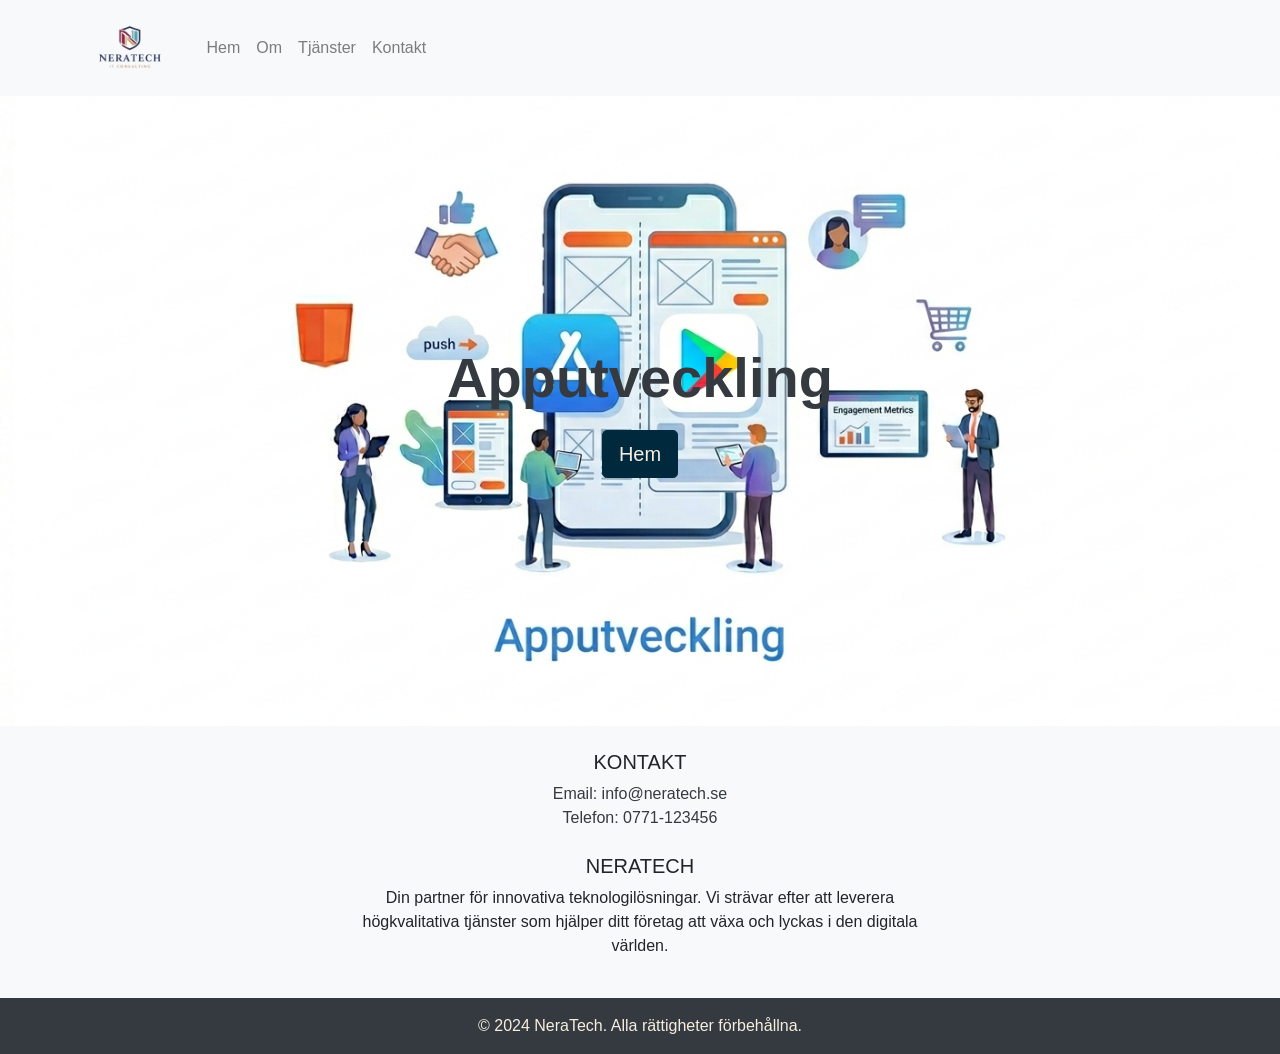
==== apputveckling.html @ b60e5665 "massa fix" ====
<!DOCTYPE html>
<html lang="sv">
<head>
    <meta charset="UTF-8">
    <meta name="viewport" content="width=device-width, initial-scale=1">
    <title>NeraTech </title>

    <!-- Bootstrap CSS -->
    <link href="css/styles.css" rel="stylesheet">
    <link href="css/style-ap.css" rel="stylesheet">
    <script src="https://cdn.jsdelivr.net/npm/bootstrap@5.3.0/dist/js/bootstrap.bundle.min.js"></script>
</head>
<body>


    

<!-- Navbar -->
<nav class="navbar navbar-expand-lg navbar-light bg-light">
    <div class="container">
        <a class="navbar-brand" href="#"><img src="photos/logo.png" alt="Logo" class="img-fluid" style="max-height: 70px;"></a>
        <button class="navbar-toggler" type="button" data-bs-toggle="collapse" data-bs-target="#navbarNav">
            <span class="navbar-toggler-icon"></span>
        </button>
        <div class="collapse navbar-collapse" id="navbarNav">
            <ul class="navbar-nav ms-auto">
                <li class="nav-item"><a class="nav-link" href="index.html">Hem</a></li>
                <li class="nav-item"><a class="nav-link" href="#">Om</a></li>
                <li class="nav-item"><a class="nav-link" href="tjanster.html">Tjänster</a></li>
                <li class="nav-item"><a class="nav-link" href="#">Kontakt</a></li>
            </ul>
        </div>
    </div>
</nav>

<!-- Hero section-->


<div class="hero-section text-center">

    <h1 class=" hero-text display-5 text-dark">Apputveckling</h1>
     <a href="index.html" class="btn btn-primary btn-lg" style="margin-top: 10px;">Hem</a>
    
</div> 

<!-- Footer -->
<footer class="bg-light text-center text-lg-start">
    <div class="container p-4">
        <div class="row">
            <div class="text-center w-100">
                <h5 class="text-uppercase">Kontakt</h5>
                <ul class="list-unstyled mb-0">
                    <li><a href="#!" class="text-dark">Email: info@neratech.se</a></li>
                    <li><a href="#!" class="text-dark">Telefon: 0771-123456</a></li>
                </ul>
            </div>
            <div class=" text-center w-50 mx-auto mt-4">
                <h5 class="text-uppercase">NeraTech</h5>
                <p>Din partner för innovativa teknologilösningar. Vi strävar efter att leverera högkvalitativa tjänster som hjälper ditt företag att växa och lyckas i den digitala världen.</p>
            </div>
            
        </div>
    </div>
    <div>
        <p class="text-center p-3 bg-dark text-white mb-0">© 2024 NeraTech. Alla rättigheter förbehållna.</p>
    </div>
</footer>
</body>
</html>
---- css/styles.css ----
:root {
  --blue: #007bff;
  --indigo: #6610f2;
  --purple: #6f42c1;
  --pink: #e83e8c;
  --red: #dc3545;
  --orange: #fd7e14;
  --yellow: #ffc107;
  --green: #28a745;
  --teal: #20c997;
  --cyan: #17a2b8;
  --white: #F7EDDE;
  --gray: #6c757d;
  --gray-dark: #343a40;
  --primary: #00293D;
  --secondary: #598DB1;
  --success: #931621;
  --info: #931621;
  --warning: #931621;
  --danger: #931621;
  --light: #f8f9fa;
  --dark: #343a40;
  --breakpoint-xs: 0;
  --breakpoint-sm: 576px;
  --breakpoint-md: 768px;
  --breakpoint-lg: 992px;
  --breakpoint-xl: 1200px;
  --font-family-sans-serif: -apple-system, BlinkMacSystemFont, "Segoe UI", Roboto, "Helvetica Neue", Arial, "Noto Sans", sans-serif, "Apple Color Emoji", "Segoe UI Emoji", "Segoe UI Symbol", "Noto Color Emoji";
  --font-family-monospace: SFMono-Regular, Menlo, Monaco, Consolas, "Liberation Mono", "Courier New", monospace; }

*,
*::before,
*::after {
  box-sizing: border-box; }

html {
  font-family: sans-serif;
  line-height: 1.15;
  -webkit-text-size-adjust: 100%;
  -webkit-tap-highlight-color: rgba(0, 0, 0, 0); }

article, aside, figcaption, figure, footer, header, hgroup, main, nav, section {
  display: block; }

body {
  margin: 0;
  font-family: -apple-system, BlinkMacSystemFont, "Segoe UI", Roboto, "Helvetica Neue", Arial, "Noto Sans", sans-serif, "Apple Color Emoji", "Segoe UI Emoji", "Segoe UI Symbol", "Noto Color Emoji";
  font-size: 1rem;
  font-weight: 400;
  line-height: 1.5;
  color: #212529;
  text-align: left;
  background-color: #F7EDDE; }

[tabindex="-1"]:focus:not(:focus-visible) {
  outline: 0 !important; }

hr {
  box-sizing: content-box;
  height: 0;
  overflow: visible; }

h1, h2, h3, h4, h5, h6 {
  margin-top: 0;
  margin-bottom: 0.5rem; }

p {
  margin-top: 0;
  margin-bottom: 1rem; }

abbr[title],
abbr[data-original-title] {
  text-decoration: underline;
  text-decoration: underline dotted;
  cursor: help;
  border-bottom: 0;
  text-decoration-skip-ink: none; }

address {
  margin-bottom: 1rem;
  font-style: normal;
  line-height: inherit; }

ol,
ul,
dl {
  margin-top: 0;
  margin-bottom: 1rem; }

ol ol,
ul ul,
ol ul,
ul ol {
  margin-bottom: 0; }

dt {
  font-weight: 700; }

dd {
  margin-bottom: .5rem;
  margin-left: 0; }

blockquote {
  margin: 0 0 1rem; }

b,
strong {
  font-weight: bolder; }

small {
  font-size: 80%; }

sub,
sup {
  position: relative;
  font-size: 75%;
  line-height: 0;
  vertical-align: baseline; }

sub {
  bottom: -.25em; }

sup {
  top: -.5em; }

a {
  color: #00293D;
  text-decoration: none;
  background-color: transparent; }
  a:hover {
    color: black;
    text-decoration: underline; }

a:not([href]) {
  color: inherit;
  text-decoration: none; }
  a:not([href]):hover {
    color: inherit;
    text-decoration: none; }

pre,
code,
kbd,
samp {
  font-family: SFMono-Regular, Menlo, Monaco, Consolas, "Liberation Mono", "Courier New", monospace;
  font-size: 1em; }

pre {
  margin-top: 0;
  margin-bottom: 1rem;
  overflow: auto;
  -ms-overflow-style: scrollbar; }

figure {
  margin: 0 0 1rem; }

img {
  vertical-align: middle;
  border-style: none; }

svg {
  overflow: hidden;
  vertical-align: middle; }

table {
  border-collapse: collapse; }

caption {
  padding-top: 0.75rem;
  padding-bottom: 0.75rem;
  color: #6c757d;
  text-align: left;
  caption-side: bottom; }

th {
  text-align: inherit; }

label {
  display: inline-block;
  margin-bottom: 0.5rem; }

button {
  border-radius: 0; }

button:focus {
  outline: 1px dotted;
  outline: 5px auto -webkit-focus-ring-color; }

input,
button,
select,
optgroup,
textarea {
  margin: 0;
  font-family: inherit;
  font-size: inherit;
  line-height: inherit; }

button,
input {
  overflow: visible; }

button,
select {
  text-transform: none; }

[role="button"] {
  cursor: pointer; }

select {
  word-wrap: normal; }

button,
[type="button"],
[type="reset"],
[type="submit"] {
  -webkit-appearance: button; }

button:not(:disabled),
[type="button"]:not(:disabled),
[type="reset"]:not(:disabled),
[type="submit"]:not(:disabled) {
  cursor: pointer; }

button::-moz-focus-inner,
[type="button"]::-moz-focus-inner,
[type="reset"]::-moz-focus-inner,
[type="submit"]::-moz-focus-inner {
  padding: 0;
  border-style: none; }

input[type="radio"],
input[type="checkbox"] {
  box-sizing: border-box;
  padding: 0; }

textarea {
  overflow: auto;
  resize: vertical; }

fieldset {
  min-width: 0;
  padding: 0;
  margin: 0;
  border: 0; }

legend {
  display: block;
  width: 100%;
  max-width: 100%;
  padding: 0;
  margin-bottom: .5rem;
  font-size: 1.5rem;
  line-height: inherit;
  color: inherit;
  white-space: normal; }

progress {
  vertical-align: baseline; }

[type="number"]::-webkit-inner-spin-button,
[type="number"]::-webkit-outer-spin-button {
  height: auto; }

[type="search"] {
  outline-offset: -2px;
  -webkit-appearance: none; }

[type="search"]::-webkit-search-decoration {
  -webkit-appearance: none; }

::-webkit-file-upload-button {
  font: inherit;
  -webkit-appearance: button; }

output {
  display: inline-block; }

summary {
  display: list-item;
  cursor: pointer; }

template {
  display: none; }

[hidden] {
  display: none !important; }

h1, h2, h3, h4, h5, h6,
.h1, .h2, .h3, .h4, .h5, .h6 {
  margin-bottom: 0.5rem;
  font-weight: 500;
  line-height: 1.2; }

h1, .h1 {
  font-size: 2.5rem; }

h2, .h2 {
  font-size: 2rem; }

h3, .h3 {
  font-size: 1.75rem; }

h4, .h4 {
  font-size: 1.5rem; }

h5, .h5 {
  font-size: 1.25rem; }

h6, .h6 {
  font-size: 1rem; }

.lead {
  font-size: 1.25rem;
  font-weight: 300; }

.display-1 {
  font-size: 6rem;
  font-weight: 300;
  line-height: 1.2; }

.display-2 {
  font-size: 5.5rem;
  font-weight: 300;
  line-height: 1.2; }

.display-3 {
  font-size: 4.5rem;
  font-weight: 300;
  line-height: 1.2; }

.display-4 {
  font-size: 3.5rem;
  font-weight: 300;
  line-height: 1.2; }

hr {
  margin-top: 1rem;
  margin-bottom: 1rem;
  border: 0;
  border-top: 1px solid rgba(0, 0, 0, 0.1); }

small,
.small {
  font-size: 80%;
  font-weight: 400; }

mark,
.mark {
  padding: 0.2em;
  background-color: #fcf8e3; }

.list-unstyled {
  padding-left: 0;
  list-style: none; }

.list-inline {
  padding-left: 0;
  list-style: none; }

.list-inline-item {
  display: inline-block; }
  .list-inline-item:not(:last-child) {
    margin-right: 0.5rem; }

.initialism {
  font-size: 90%;
  text-transform: uppercase; }

.blockquote {
  margin-bottom: 1rem;
  font-size: 1.25rem; }

.blockquote-footer {
  display: block;
  font-size: 80%;
  color: #6c757d; }
  .blockquote-footer::before {
    content: "\2014\00A0"; }

.img-fluid {
  max-width: 100%;
  height: auto; }

.img-thumbnail {
  padding: 0.25rem;
  background-color: #F7EDDE;
  border: 1px solid #dee2e6;
  border-radius: 0.25rem;
  max-width: 100%;
  height: auto; }

.figure {
  display: inline-block; }

.figure-img {
  margin-bottom: 0.5rem;
  line-height: 1; }

.figure-caption {
  font-size: 90%;
  color: #6c757d; }

code {
  font-size: 87.5%;
  color: #e83e8c;
  word-wrap: break-word; }
  a > code {
    color: inherit; }

kbd {
  padding: 0.2rem 0.4rem;
  font-size: 87.5%;
  color: #F7EDDE;
  background-color: #212529;
  border-radius: 0.2rem; }
  kbd kbd {
    padding: 0;
    font-size: 100%;
    font-weight: 700; }

pre {
  display: block;
  font-size: 87.5%;
  color: #212529; }
  pre code {
    font-size: inherit;
    color: inherit;
    word-break: normal; }

.pre-scrollable {
  max-height: 340px;
  overflow-y: scroll; }

.container {
  width: 100%;
  padding-right: 15px;
  padding-left: 15px;
  margin-right: auto;
  margin-left: auto; }
  @media (min-width: 576px) {
    .container {
      max-width: 540px; } }
  @media (min-width: 768px) {
    .container {
      max-width: 720px; } }
  @media (min-width: 992px) {
    .container {
      max-width: 960px; } }
  @media (min-width: 1200px) {
    .container {
      max-width: 1140px; } }

.container-fluid, .container-sm, .container-md, .container-lg, .container-xl {
  width: 100%;
  padding-right: 15px;
  padding-left: 15px;
  margin-right: auto;
  margin-left: auto; }

@media (min-width: 576px) {
  .container, .container-sm {
    max-width: 540px; } }

@media (min-width: 768px) {
  .container, .container-sm, .container-md {
    max-width: 720px; } }

@media (min-width: 992px) {
  .container, .container-sm, .container-md, .container-lg {
    max-width: 960px; } }

@media (min-width: 1200px) {
  .container, .container-sm, .container-md, .container-lg, .container-xl {
    max-width: 1140px; } }

.row {
  display: flex;
  flex-wrap: wrap;
  margin-right: -15px;
  margin-left: -15px; }

.no-gutters {
  margin-right: 0;
  margin-left: 0; }
  .no-gutters > .col,
  .no-gutters > [class*="col-"] {
    padding-right: 0;
    padding-left: 0; }

.col-1, .col-2, .col-3, .col-4, .col-5, .col-6, .col-7, .col-8, .col-9, .col-10, .col-11, .col-12, .col,
.col-auto, .col-sm-1, .col-sm-2, .col-sm-3, .col-sm-4, .col-sm-5, .col-sm-6, .col-sm-7, .col-sm-8, .col-sm-9, .col-sm-10, .col-sm-11, .col-sm-12, .col-sm,
.col-sm-auto, .col-md-1, .col-md-2, .col-md-3, .col-md-4, .col-md-5, .col-md-6, .col-md-7, .col-md-8, .col-md-9, .col-md-10, .col-md-11, .col-md-12, .col-md,
.col-md-auto, .col-lg-1, .col-lg-2, .col-lg-3, .col-lg-4, .col-lg-5, .col-lg-6, .col-lg-7, .col-lg-8, .col-lg-9, .col-lg-10, .col-lg-11, .col-lg-12, .col-lg,
.col-lg-auto, .col-xl-1, .col-xl-2, .col-xl-3, .col-xl-4, .col-xl-5, .col-xl-6, .col-xl-7, .col-xl-8, .col-xl-9, .col-xl-10, .col-xl-11, .col-xl-12, .col-xl,
.col-xl-auto {
  position: relative;
  width: 100%;
  padding-right: 15px;
  padding-left: 15px; }

.col {
  flex-basis: 0;
  flex-grow: 1;
  min-width: 0;
  max-width: 100%; }

.row-cols-1 > * {
  flex: 0 0 100%;
  max-width: 100%; }

.row-cols-2 > * {
  flex: 0 0 50%;
  max-width: 50%; }

.row-cols-3 > * {
  flex: 0 0 33.33333%;
  max-width: 33.33333%; }

.row-cols-4 > * {
  flex: 0 0 25%;
  max-width: 25%; }

.row-cols-5 > * {
  flex: 0 0 20%;
  max-width: 20%; }

.row-cols-6 > * {
  flex: 0 0 16.66667%;
  max-width: 16.66667%; }

.col-auto {
  flex: 0 0 auto;
  width: auto;
  max-width: 100%; }

.col-1 {
  flex: 0 0 8.33333%;
  max-width: 8.33333%; }

.col-2 {
  flex: 0 0 16.66667%;
  max-width: 16.66667%; }

.col-3 {
  flex: 0 0 25%;
  max-width: 25%; }

.col-4 {
  flex: 0 0 33.33333%;
  max-width: 33.33333%; }

.col-5 {
  flex: 0 0 41.66667%;
  max-width: 41.66667%; }

.col-6 {
  flex: 0 0 50%;
  max-width: 50%; }

.col-7 {
  flex: 0 0 58.33333%;
  max-width: 58.33333%; }

.col-8 {
  flex: 0 0 66.66667%;
  max-width: 66.66667%; }

.col-9 {
  flex: 0 0 75%;
  max-width: 75%; }

.col-10 {
  flex: 0 0 83.33333%;
  max-width: 83.33333%; }

.col-11 {
  flex: 0 0 91.66667%;
  max-width: 91.66667%; }

.col-12 {
  flex: 0 0 100%;
  max-width: 100%; }

.order-first {
  order: -1; }

.order-last {
  order: 13; }

.order-0 {
  order: 0; }

.order-1 {
  order: 1; }

.order-2 {
  order: 2; }

.order-3 {
  order: 3; }

.order-4 {
  order: 4; }

.order-5 {
  order: 5; }

.order-6 {
  order: 6; }

.order-7 {
  order: 7; }

.order-8 {
  order: 8; }

.order-9 {
  order: 9; }

.order-10 {
  order: 10; }

.order-11 {
  order: 11; }

.order-12 {
  order: 12; }

.offset-1 {
  margin-left: 8.33333%; }

.offset-2 {
  margin-left: 16.66667%; }

.offset-3 {
  margin-left: 25%; }

.offset-4 {
  margin-left: 33.33333%; }

.offset-5 {
  margin-left: 41.66667%; }

.offset-6 {
  margin-left: 50%; }

.offset-7 {
  margin-left: 58.33333%; }

.offset-8 {
  margin-left: 66.66667%; }

.offset-9 {
  margin-left: 75%; }

.offset-10 {
  margin-left: 83.33333%; }

.offset-11 {
  margin-left: 91.66667%; }

@media (min-width: 576px) {
  .col-sm {
    flex-basis: 0;
    flex-grow: 1;
    min-width: 0;
    max-width: 100%; }
  .row-cols-sm-1 > * {
    flex: 0 0 100%;
    max-width: 100%; }
  .row-cols-sm-2 > * {
    flex: 0 0 50%;
    max-width: 50%; }
  .row-cols-sm-3 > * {
    flex: 0 0 33.33333%;
    max-width: 33.33333%; }
  .row-cols-sm-4 > * {
    flex: 0 0 25%;
    max-width: 25%; }
  .row-cols-sm-5 > * {
    flex: 0 0 20%;
    max-width: 20%; }
  .row-cols-sm-6 > * {
    flex: 0 0 16.66667%;
    max-width: 16.66667%; }
  .col-sm-auto {
    flex: 0 0 auto;
    width: auto;
    max-width: 100%; }
  .col-sm-1 {
    flex: 0 0 8.33333%;
    max-width: 8.33333%; }
  .col-sm-2 {
    flex: 0 0 16.66667%;
    max-width: 16.66667%; }
  .col-sm-3 {
    flex: 0 0 25%;
    max-width: 25%; }
  .col-sm-4 {
    flex: 0 0 33.33333%;
    max-width: 33.33333%; }
  .col-sm-5 {
    flex: 0 0 41.66667%;
    max-width: 41.66667%; }
  .col-sm-6 {
    flex: 0 0 50%;
    max-width: 50%; }
  .col-sm-7 {
    flex: 0 0 58.33333%;
    max-width: 58.33333%; }
  .col-sm-8 {
    flex: 0 0 66.66667%;
    max-width: 66.66667%; }
  .col-sm-9 {
    flex: 0 0 75%;
    max-width: 75%; }
  .col-sm-10 {
    flex: 0 0 83.33333%;
    max-width: 83.33333%; }
  .col-sm-11 {
    flex: 0 0 91.66667%;
    max-width: 91.66667%; }
  .col-sm-12 {
    flex: 0 0 100%;
    max-width: 100%; }
  .order-sm-first {
    order: -1; }
  .order-sm-last {
    order: 13; }
  .order-sm-0 {
    order: 0; }
  .order-sm-1 {
    order: 1; }
  .order-sm-2 {
    order: 2; }
  .order-sm-3 {
    order: 3; }
  .order-sm-4 {
    order: 4; }
  .order-sm-5 {
    order: 5; }
  .order-sm-6 {
    order: 6; }
  .order-sm-7 {
    order: 7; }
  .order-sm-8 {
    order: 8; }
  .order-sm-9 {
    order: 9; }
  .order-sm-10 {
    order: 10; }
  .order-sm-11 {
    order: 11; }
  .order-sm-12 {
    order: 12; }
  .offset-sm-0 {
    margin-left: 0; }
  .offset-sm-1 {
    margin-left: 8.33333%; }
  .offset-sm-2 {
    margin-left: 16.66667%; }
  .offset-sm-3 {
    margin-left: 25%; }
  .offset-sm-4 {
    margin-left: 33.33333%; }
  .offset-sm-5 {
    margin-left: 41.66667%; }
  .offset-sm-6 {
    margin-left: 50%; }
  .offset-sm-7 {
    margin-left: 58.33333%; }
  .offset-sm-8 {
    margin-left: 66.66667%; }
  .offset-sm-9 {
    margin-left: 75%; }
  .offset-sm-10 {
    margin-left: 83.33333%; }
  .offset-sm-11 {
    margin-left: 91.66667%; } }

@media (min-width: 768px) {
  .col-md {
    flex-basis: 0;
    flex-grow: 1;
    min-width: 0;
    max-width: 100%; }
  .row-cols-md-1 > * {
    flex: 0 0 100%;
    max-width: 100%; }
  .row-cols-md-2 > * {
    flex: 0 0 50%;
    max-width: 50%; }
  .row-cols-md-3 > * {
    flex: 0 0 33.33333%;
    max-width: 33.33333%; }
  .row-cols-md-4 > * {
    flex: 0 0 25%;
    max-width: 25%; }
  .row-cols-md-5 > * {
    flex: 0 0 20%;
    max-width: 20%; }
  .row-cols-md-6 > * {
    flex: 0 0 16.66667%;
    max-width: 16.66667%; }
  .col-md-auto {
    flex: 0 0 auto;
    width: auto;
    max-width: 100%; }
  .col-md-1 {
    flex: 0 0 8.33333%;
    max-width: 8.33333%; }
  .col-md-2 {
    flex: 0 0 16.66667%;
    max-width: 16.66667%; }
  .col-md-3 {
    flex: 0 0 25%;
    max-width: 25%; }
  .col-md-4 {
    flex: 0 0 33.33333%;
    max-width: 33.33333%; }
  .col-md-5 {
    flex: 0 0 41.66667%;
    max-width: 41.66667%; }
  .col-md-6 {
    flex: 0 0 50%;
    max-width: 50%; }
  .col-md-7 {
    flex: 0 0 58.33333%;
    max-width: 58.33333%; }
  .col-md-8 {
    flex: 0 0 66.66667%;
    max-width: 66.66667%; }
  .col-md-9 {
    flex: 0 0 75%;
    max-width: 75%; }
  .col-md-10 {
    flex: 0 0 83.33333%;
    max-width: 83.33333%; }
  .col-md-11 {
    flex: 0 0 91.66667%;
    max-width: 91.66667%; }
  .col-md-12 {
    flex: 0 0 100%;
    max-width: 100%; }
  .order-md-first {
    order: -1; }
  .order-md-last {
    order: 13; }
  .order-md-0 {
    order: 0; }
  .order-md-1 {
    order: 1; }
  .order-md-2 {
    order: 2; }
  .order-md-3 {
    order: 3; }
  .order-md-4 {
    order: 4; }
  .order-md-5 {
    order: 5; }
  .order-md-6 {
    order: 6; }
  .order-md-7 {
    order: 7; }
  .order-md-8 {
    order: 8; }
  .order-md-9 {
    order: 9; }
  .order-md-10 {
    order: 10; }
  .order-md-11 {
    order: 11; }
  .order-md-12 {
    order: 12; }
  .offset-md-0 {
    margin-left: 0; }
  .offset-md-1 {
    margin-left: 8.33333%; }
  .offset-md-2 {
    margin-left: 16.66667%; }
  .offset-md-3 {
    margin-left: 25%; }
  .offset-md-4 {
    margin-left: 33.33333%; }
  .offset-md-5 {
    margin-left: 41.66667%; }
  .offset-md-6 {
    margin-left: 50%; }
  .offset-md-7 {
    margin-left: 58.33333%; }
  .offset-md-8 {
    margin-left: 66.66667%; }
  .offset-md-9 {
    margin-left: 75%; }
  .offset-md-10 {
    margin-left: 83.33333%; }
  .offset-md-11 {
    margin-left: 91.66667%; } }

@media (min-width: 992px) {
  .col-lg {
    flex-basis: 0;
    flex-grow: 1;
    min-width: 0;
    max-width: 100%; }
  .row-cols-lg-1 > * {
    flex: 0 0 100%;
    max-width: 100%; }
  .row-cols-lg-2 > * {
    flex: 0 0 50%;
    max-width: 50%; }
  .row-cols-lg-3 > * {
    flex: 0 0 33.33333%;
    max-width: 33.33333%; }
  .row-cols-lg-4 > * {
    flex: 0 0 25%;
    max-width: 25%; }
  .row-cols-lg-5 > * {
    flex: 0 0 20%;
    max-width: 20%; }
  .row-cols-lg-6 > * {
    flex: 0 0 16.66667%;
    max-width: 16.66667%; }
  .col-lg-auto {
    flex: 0 0 auto;
    width: auto;
    max-width: 100%; }
  .col-lg-1 {
    flex: 0 0 8.33333%;
    max-width: 8.33333%; }
  .col-lg-2 {
    flex: 0 0 16.66667%;
    max-width: 16.66667%; }
  .col-lg-3 {
    flex: 0 0 25%;
    max-width: 25%; }
  .col-lg-4 {
    flex: 0 0 33.33333%;
    max-width: 33.33333%; }
  .col-lg-5 {
    flex: 0 0 41.66667%;
    max-width: 41.66667%; }
  .col-lg-6 {
    flex: 0 0 50%;
    max-width: 50%; }
  .col-lg-7 {
    flex: 0 0 58.33333%;
    max-width: 58.33333%; }
  .col-lg-8 {
    flex: 0 0 66.66667%;
    max-width: 66.66667%; }
  .col-lg-9 {
    flex: 0 0 75%;
    max-width: 75%; }
  .col-lg-10 {
    flex: 0 0 83.33333%;
    max-width: 83.33333%; }
  .col-lg-11 {
    flex: 0 0 91.66667%;
    max-width: 91.66667%; }
  .col-lg-12 {
    flex: 0 0 100%;
    max-width: 100%; }
  .order-lg-first {
    order: -1; }
  .order-lg-last {
    order: 13; }
  .order-lg-0 {
    order: 0; }
  .order-lg-1 {
    order: 1; }
  .order-lg-2 {
    order: 2; }
  .order-lg-3 {
    order: 3; }
  .order-lg-4 {
    order: 4; }
  .order-lg-5 {
    order: 5; }
  .order-lg-6 {
    order: 6; }
  .order-lg-7 {
    order: 7; }
  .order-lg-8 {
    order: 8; }
  .order-lg-9 {
    order: 9; }
  .order-lg-10 {
    order: 10; }
  .order-lg-11 {
    order: 11; }
  .order-lg-12 {
    order: 12; }
  .offset-lg-0 {
    margin-left: 0; }
  .offset-lg-1 {
    margin-left: 8.33333%; }
  .offset-lg-2 {
    margin-left: 16.66667%; }
  .offset-lg-3 {
    margin-left: 25%; }
  .offset-lg-4 {
    margin-left: 33.33333%; }
  .offset-lg-5 {
    margin-left: 41.66667%; }
  .offset-lg-6 {
    margin-left: 50%; }
  .offset-lg-7 {
    margin-left: 58.33333%; }
  .offset-lg-8 {
    margin-left: 66.66667%; }
  .offset-lg-9 {
    margin-left: 75%; }
  .offset-lg-10 {
    margin-left: 83.33333%; }
  .offset-lg-11 {
    margin-left: 91.66667%; } }

@media (min-width: 1200px) {
  .col-xl {
    flex-basis: 0;
    flex-grow: 1;
    min-width: 0;
    max-width: 100%; }
  .row-cols-xl-1 > * {
    flex: 0 0 100%;
    max-width: 100%; }
  .row-cols-xl-2 > * {
    flex: 0 0 50%;
    max-width: 50%; }
  .row-cols-xl-3 > * {
    flex: 0 0 33.33333%;
    max-width: 33.33333%; }
  .row-cols-xl-4 > * {
    flex: 0 0 25%;
    max-width: 25%; }
  .row-cols-xl-5 > * {
    flex: 0 0 20%;
    max-width: 20%; }
  .row-cols-xl-6 > * {
    flex: 0 0 16.66667%;
    max-width: 16.66667%; }
  .col-xl-auto {
    flex: 0 0 auto;
    width: auto;
    max-width: 100%; }
  .col-xl-1 {
    flex: 0 0 8.33333%;
    max-width: 8.33333%; }
  .col-xl-2 {
    flex: 0 0 16.66667%;
    max-width: 16.66667%; }
  .col-xl-3 {
    flex: 0 0 25%;
    max-width: 25%; }
  .col-xl-4 {
    flex: 0 0 33.33333%;
    max-width: 33.33333%; }
  .col-xl-5 {
    flex: 0 0 41.66667%;
    max-width: 41.66667%; }
  .col-xl-6 {
    flex: 0 0 50%;
    max-width: 50%; }
  .col-xl-7 {
    flex: 0 0 58.33333%;
    max-width: 58.33333%; }
  .col-xl-8 {
    flex: 0 0 66.66667%;
    max-width: 66.66667%; }
  .col-xl-9 {
    flex: 0 0 75%;
    max-width: 75%; }
  .col-xl-10 {
    flex: 0 0 83.33333%;
    max-width: 83.33333%; }
  .col-xl-11 {
    flex: 0 0 91.66667%;
    max-width: 91.66667%; }
  .col-xl-12 {
    flex: 0 0 100%;
    max-width: 100%; }
  .order-xl-first {
    order: -1; }
  .order-xl-last {
    order: 13; }
  .order-xl-0 {
    order: 0; }
  .order-xl-1 {
    order: 1; }
  .order-xl-2 {
    order: 2; }
  .order-xl-3 {
    order: 3; }
  .order-xl-4 {
    order: 4; }
  .order-xl-5 {
    order: 5; }
  .order-xl-6 {
    order: 6; }
  .order-xl-7 {
    order: 7; }
  .order-xl-8 {
    order: 8; }
  .order-xl-9 {
    order: 9; }
  .order-xl-10 {
    order: 10; }
  .order-xl-11 {
    order: 11; }
  .order-xl-12 {
    order: 12; }
  .offset-xl-0 {
    margin-left: 0; }
  .offset-xl-1 {
    margin-left: 8.33333%; }
  .offset-xl-2 {
    margin-left: 16.66667%; }
  .offset-xl-3 {
    margin-left: 25%; }
  .offset-xl-4 {
    margin-left: 33.33333%; }
  .offset-xl-5 {
    margin-left: 41.66667%; }
  .offset-xl-6 {
    margin-left: 50%; }
  .offset-xl-7 {
    margin-left: 58.33333%; }
  .offset-xl-8 {
    margin-left: 66.66667%; }
  .offset-xl-9 {
    margin-left: 75%; }
  .offset-xl-10 {
    margin-left: 83.33333%; }
  .offset-xl-11 {
    margin-left: 91.66667%; } }

.table {
  width: 100%;
  margin-bottom: 1rem;
  color: #212529; }
  .table th,
  .table td {
    padding: 0.75rem;
    vertical-align: top;
    border-top: 1px solid #dee2e6; }
  .table thead th {
    vertical-align: bottom;
    border-bottom: 2px solid #dee2e6; }
  .table tbody + tbody {
    border-top: 2px solid #dee2e6; }

.table-sm th,
.table-sm td {
  padding: 0.3rem; }

.table-bordered {
  border: 1px solid #dee2e6; }
  .table-bordered th,
  .table-bordered td {
    border: 1px solid #dee2e6; }
  .table-bordered thead th,
  .table-bordered thead td {
    border-bottom-width: 2px; }

.table-borderless th,
.table-borderless td,
.table-borderless thead th,
.table-borderless tbody + tbody {
  border: 0; }

.table-striped tbody tr:nth-of-type(odd) {
  background-color: rgba(0, 0, 0, 0.05); }

.table-hover tbody tr:hover {
  color: #212529;
  background-color: rgba(0, 0, 0, 0.075); }

.table-primary,
.table-primary > th,
.table-primary > td {
  background-color: #b2b6b1; }

.table-primary th,
.table-primary td,
.table-primary thead th,
.table-primary tbody + tbody {
  border-color: #77878a; }

.table-hover .table-primary:hover {
  background-color: #a5aaa4; }
  .table-hover .table-primary:hover > td,
  .table-hover .table-primary:hover > th {
    background-color: #a5aaa4; }

.table-secondary,
.table-secondary > th,
.table-secondary > td {
  background-color: #cbd2d1; }

.table-secondary th,
.table-secondary td,
.table-secondary thead th,
.table-secondary tbody + tbody {
  border-color: #a5bbc7; }

.table-hover .table-secondary:hover {
  background-color: #bdc6c5; }
  .table-hover .table-secondary:hover > td,
  .table-hover .table-secondary:hover > th {
    background-color: #bdc6c5; }

.table-success,
.table-success > th,
.table-success > td {
  background-color: #dbb1a9; }

.table-success th,
.table-success td,
.table-success thead th,
.table-success tbody + tbody {
  border-color: #c37d7c; }

.table-hover .table-success:hover {
  background-color: #d3a197; }
  .table-hover .table-success:hover > td,
  .table-hover .table-success:hover > th {
    background-color: #d3a197; }

.table-info,
.table-info > th,
.table-info > td {
  background-color: #dbb1a9; }

.table-info th,
.table-info td,
.table-info thead th,
.table-info tbody + tbody {
  border-color: #c37d7c; }

.table-hover .table-info:hover {
  background-color: #d3a197; }
  .table-hover .table-info:hover > td,
  .table-hover .table-info:hover > th {
    background-color: #d3a197; }

.table-warning,
.table-warning > th,
.table-warning > td {
  background-color: #dbb1a9; }

.table-warning th,
.table-warning td,
.table-warning thead th,
.table-warning tbody + tbody {
  border-color: #c37d7c; }

.table-hover .table-warning:hover {
  background-color: #d3a197; }
  .table-hover .table-warning:hover > td,
  .table-hover .table-warning:hover > th {
    background-color: #d3a197; }

.table-danger,
.table-danger > th,
.table-danger > td {
  background-color: #dbb1a9; }

.table-danger th,
.table-danger td,
.table-danger thead th,
.table-danger tbody + tbody {
  border-color: #c37d7c; }

.table-hover .table-danger:hover {
  background-color: #d3a197; }
  .table-hover .table-danger:hover > td,
  .table-hover .table-danger:hover > th {
    background-color: #d3a197; }

.table-light,
.table-light > th,
.table-light > td {
  background-color: #f7f0e6; }

.table-light th,
.table-light td,
.table-light thead th,
.table-light tbody + tbody {
  border-color: #f8f3ed; }

.table-hover .table-light:hover {
  background-color: #f1e4d3; }
  .table-hover .table-light:hover > td,
  .table-hover .table-light:hover > th {
    background-color: #f1e4d3; }

.table-dark,
.table-dark > th,
.table-dark > td {
  background-color: #c0bbb2; }

.table-dark th,
.table-dark td,
.table-dark thead th,
.table-dark tbody + tbody {
  border-color: #92908c; }

.table-hover .table-dark:hover {
  background-color: #b5afa4; }
  .table-hover .table-dark:hover > td,
  .table-hover .table-dark:hover > th {
    background-color: #b5afa4; }

.table-active,
.table-active > th,
.table-active > td {
  background-color: rgba(0, 0, 0, 0.075); }

.table-hover .table-active:hover {
  background-color: rgba(0, 0, 0, 0.075); }
  .table-hover .table-active:hover > td,
  .table-hover .table-active:hover > th {
    background-color: rgba(0, 0, 0, 0.075); }

.table .thead-dark th {
  color: #F7EDDE;
  background-color: #343a40;
  border-color: #454d55; }

.table .thead-light th {
  color: #495057;
  background-color: #e9ecef;
  border-color: #dee2e6; }

.table-dark {
  color: #F7EDDE;
  background-color: #343a40; }
  .table-dark th,
  .table-dark td,
  .table-dark thead th {
    border-color: #454d55; }
  .table-dark.table-bordered {
    border: 0; }
  .table-dark.table-striped tbody tr:nth-of-type(odd) {
    background-color: rgba(247, 237, 222, 0.05); }
  .table-dark.table-hover tbody tr:hover {
    color: #F7EDDE;
    background-color: rgba(247, 237, 222, 0.075); }

@media (max-width: 575.98px) {
  .table-responsive-sm {
    display: block;
    width: 100%;
    overflow-x: auto;
    -webkit-overflow-scrolling: touch; }
    .table-responsive-sm > .table-bordered {
      border: 0; } }

@media (max-width: 767.98px) {
  .table-responsive-md {
    display: block;
    width: 100%;
    overflow-x: auto;
    -webkit-overflow-scrolling: touch; }
    .table-responsive-md > .table-bordered {
      border: 0; } }

@media (max-width: 991.98px) {
  .table-responsive-lg {
    display: block;
    width: 100%;
    overflow-x: auto;
    -webkit-overflow-scrolling: touch; }
    .table-responsive-lg > .table-bordered {
      border: 0; } }

@media (max-width: 1199.98px) {
  .table-responsive-xl {
    display: block;
    width: 100%;
    overflow-x: auto;
    -webkit-overflow-scrolling: touch; }
    .table-responsive-xl > .table-bordered {
      border: 0; } }

.table-responsive {
  display: block;
  width: 100%;
  overflow-x: auto;
  -webkit-overflow-scrolling: touch; }
  .table-responsive > .table-bordered {
    border: 0; }

.form-control {
  display: block;
  width: 100%;
  height: calc(1.5em + 0.75rem + 2px);
  padding: 0.375rem 0.75rem;
  font-size: 1rem;
  font-weight: 400;
  line-height: 1.5;
  color: #495057;
  background-color: #F7EDDE;
  background-clip: padding-box;
  border: 1px solid #ced4da;
  border-radius: 0.25rem;
  transition: border-color 0.15s ease-in-out, box-shadow 0.15s ease-in-out; }
  @media (prefers-reduced-motion: reduce) {
    .form-control {
      transition: none; } }
  .form-control::-ms-expand {
    background-color: transparent;
    border: 0; }
  .form-control:-moz-focusring {
    color: transparent;
    text-shadow: 0 0 0 #495057; }
  .form-control:focus {
    color: #495057;
    background-color: #F7EDDE;
    border-color: #007fbd;
    outline: 0;
    box-shadow: 0 0 0 0.2rem rgba(0, 41, 61, 0.25); }
  .form-control::placeholder {
    color: #6c757d;
    opacity: 1; }
  .form-control:disabled, .form-control[readonly] {
    background-color: #e9ecef;
    opacity: 1; }

input[type="date"].form-control,
input[type="time"].form-control,
input[type="datetime-local"].form-control,
input[type="month"].form-control {
  appearance: none; }

select.form-control:focus::-ms-value {
  color: #495057;
  background-color: #F7EDDE; }

.form-control-file,
.form-control-range {
  display: block;
  width: 100%; }

.col-form-label {
  padding-top: calc(0.375rem + 1px);
  padding-bottom: calc(0.375rem + 1px);
  margin-bottom: 0;
  font-size: inherit;
  line-height: 1.5; }

.col-form-label-lg {
  padding-top: calc(0.5rem + 1px);
  padding-bottom: calc(0.5rem + 1px);
  font-size: 1.25rem;
  line-height: 1.5; }

.col-form-label-sm {
  padding-top: calc(0.25rem + 1px);
  padding-bottom: calc(0.25rem + 1px);
  font-size: 0.875rem;
  line-height: 1.5; }

.form-control-plaintext {
  display: block;
  width: 100%;
  padding: 0.375rem 0;
  margin-bottom: 0;
  font-size: 1rem;
  line-height: 1.5;
  color: #212529;
  background-color: transparent;
  border: solid transparent;
  border-width: 1px 0; }
  .form-control-plaintext.form-control-sm, .form-control-plaintext.form-control-lg {
    padding-right: 0;
    padding-left: 0; }

.form-control-sm {
  height: calc(1.5em + 0.5rem + 2px);
  padding: 0.25rem 0.5rem;
  font-size: 0.875rem;
  line-height: 1.5;
  border-radius: 0.2rem; }

.form-control-lg {
  height: calc(1.5em + 1rem + 2px);
  padding: 0.5rem 1rem;
  font-size: 1.25rem;
  line-height: 1.5;
  border-radius: 0.3rem; }

select.form-control[size], select.form-control[multiple] {
  height: auto; }

textarea.form-control {
  height: auto; }

.form-group {
  margin-bottom: 1rem; }

.form-text {
  display: block;
  margin-top: 0.25rem; }

.form-row {
  display: flex;
  flex-wrap: wrap;
  margin-right: -5px;
  margin-left: -5px; }
  .form-row > .col,
  .form-row > [class*="col-"] {
    padding-right: 5px;
    padding-left: 5px; }

.form-check {
  position: relative;
  display: block;
  padding-left: 1.25rem; }

.form-check-input {
  position: absolute;
  margin-top: 0.3rem;
  margin-left: -1.25rem; }
  .form-check-input[disabled] ~ .form-check-label,
  .form-check-input:disabled ~ .form-check-label {
    color: #6c757d; }

.form-check-label {
  margin-bottom: 0; }

.form-check-inline {
  display: inline-flex;
  align-items: center;
  padding-left: 0;
  margin-right: 0.75rem; }
  .form-check-inline .form-check-input {
    position: static;
    margin-top: 0;
    margin-right: 0.3125rem;
    margin-left: 0; }

.valid-feedback {
  display: none;
  width: 100%;
  margin-top: 0.25rem;
  font-size: 80%;
  color: #931621; }

.valid-tooltip {
  position: absolute;
  top: 100%;
  z-index: 5;
  display: none;
  max-width: 100%;
  padding: 0.25rem 0.5rem;
  margin-top: .1rem;
  font-size: 0.875rem;
  line-height: 1.5;
  color: #F7EDDE;
  background-color: rgba(147, 22, 33, 0.9);
  border-radius: 0.25rem; }

.was-validated :valid ~ .valid-feedback,
.was-validated :valid ~ .valid-tooltip,
.is-valid ~ .valid-feedback,
.is-valid ~ .valid-tooltip {
  display: block; }

.was-validated .form-control:valid, .form-control.is-valid {
  border-color: #931621;
  padding-right: calc(1.5em + 0.75rem);
  background-image: url("data:image/svg+xml,%3csvg xmlns='http://www.w3.org/2000/svg' width='8' height='8' viewBox='0 0 8 8'%3e%3cpath fill='%23931621' d='M2.3 6.73L.6 4.53c-.4-1.04.46-1.4 1.1-.8l1.1 1.4 3.4-3.8c.6-.63 1.6-.27 1.2.7l-4 4.6c-.43.5-.8.4-1.1.1z'/%3e%3c/svg%3e");
  background-repeat: no-repeat;
  background-position: right calc(0.375em + 0.1875rem) center;
  background-size: calc(0.75em + 0.375rem) calc(0.75em + 0.375rem); }
  .was-validated .form-control:valid:focus, .form-control.is-valid:focus {
    border-color: #931621;
    box-shadow: 0 0 0 0.2rem rgba(147, 22, 33, 0.25); }

.was-validated textarea.form-control:valid, textarea.form-control.is-valid {
  padding-right: calc(1.5em + 0.75rem);
  background-position: top calc(0.375em + 0.1875rem) right calc(0.375em + 0.1875rem); }

.was-validated .custom-select:valid, .custom-select.is-valid {
  border-color: #931621;
  padding-right: calc(0.75em + 2.3125rem);
  background: url("data:image/svg+xml,%3csvg xmlns='http://www.w3.org/2000/svg' width='4' height='5' viewBox='0 0 4 5'%3e%3cpath fill='%23343a40' d='M2 0L0 2h4zm0 5L0 3h4z'/%3e%3c/svg%3e") no-repeat right 0.75rem center/8px 10px, url("data:image/svg+xml,%3csvg xmlns='http://www.w3.org/2000/svg' width='8' height='8' viewBox='0 0 8 8'%3e%3cpath fill='%23931621' d='M2.3 6.73L.6 4.53c-.4-1.04.46-1.4 1.1-.8l1.1 1.4 3.4-3.8c.6-.63 1.6-.27 1.2.7l-4 4.6c-.43.5-.8.4-1.1.1z'/%3e%3c/svg%3e") #F7EDDE no-repeat center right 1.75rem/calc(0.75em + 0.375rem) calc(0.75em + 0.375rem); }
  .was-validated .custom-select:valid:focus, .custom-select.is-valid:focus {
    border-color: #931621;
    box-shadow: 0 0 0 0.2rem rgba(147, 22, 33, 0.25); }

.was-validated .form-check-input:valid ~ .form-check-label, .form-check-input.is-valid ~ .form-check-label {
  color: #931621; }

.was-validated .form-check-input:valid ~ .valid-feedback,
.was-validated .form-check-input:valid ~ .valid-tooltip, .form-check-input.is-valid ~ .valid-feedback,
.form-check-input.is-valid ~ .valid-tooltip {
  display: block; }

.was-validated .custom-control-input:valid ~ .custom-control-label, .custom-control-input.is-valid ~ .custom-control-label {
  color: #931621; }
  .was-validated .custom-control-input:valid ~ .custom-control-label::before, .custom-control-input.is-valid ~ .custom-control-label::before {
    border-color: #931621; }

.was-validated .custom-control-input:valid:checked ~ .custom-control-label::before, .custom-control-input.is-valid:checked ~ .custom-control-label::before {
  border-color: #bf1d2b;
  background-color: #bf1d2b; }

.was-validated .custom-control-input:valid:focus ~ .custom-control-label::before, .custom-control-input.is-valid:focus ~ .custom-control-label::before {
  box-shadow: 0 0 0 0.2rem rgba(147, 22, 33, 0.25); }

.was-validated .custom-control-input:valid:focus:not(:checked) ~ .custom-control-label::before, .custom-control-input.is-valid:focus:not(:checked) ~ .custom-control-label::before {
  border-color: #931621; }

.was-validated .custom-file-input:valid ~ .custom-file-label, .custom-file-input.is-valid ~ .custom-file-label {
  border-color: #931621; }

.was-validated .custom-file-input:valid:focus ~ .custom-file-label, .custom-file-input.is-valid:focus ~ .custom-file-label {
  border-color: #931621;
  box-shadow: 0 0 0 0.2rem rgba(147, 22, 33, 0.25); }

.invalid-feedback {
  display: none;
  width: 100%;
  margin-top: 0.25rem;
  font-size: 80%;
  color: #931621; }

.invalid-tooltip {
  position: absolute;
  top: 100%;
  z-index: 5;
  display: none;
  max-width: 100%;
  padding: 0.25rem 0.5rem;
  margin-top: .1rem;
  font-size: 0.875rem;
  line-height: 1.5;
  color: #F7EDDE;
  background-color: rgba(147, 22, 33, 0.9);
  border-radius: 0.25rem; }

.was-validated :invalid ~ .invalid-feedback,
.was-validated :invalid ~ .invalid-tooltip,
.is-invalid ~ .invalid-feedback,
.is-invalid ~ .invalid-tooltip {
  display: block; }

.was-validated .form-control:invalid, .form-control.is-invalid {
  border-color: #931621;
  padding-right: calc(1.5em + 0.75rem);
  background-image: url("data:image/svg+xml,%3csvg xmlns='http://www.w3.org/2000/svg' width='12' height='12' fill='none' stroke='%23931621' viewBox='0 0 12 12'%3e%3ccircle cx='6' cy='6' r='4.5'/%3e%3cpath stroke-linejoin='round' d='M5.8 3.6h.4L6 6.5z'/%3e%3ccircle cx='6' cy='8.2' r='.6' fill='%23931621' stroke='none'/%3e%3c/svg%3e");
  background-repeat: no-repeat;
  background-position: right calc(0.375em + 0.1875rem) center;
  background-size: calc(0.75em + 0.375rem) calc(0.75em + 0.375rem); }
  .was-validated .form-control:invalid:focus, .form-control.is-invalid:focus {
    border-color: #931621;
    box-shadow: 0 0 0 0.2rem rgba(147, 22, 33, 0.25); }

.was-validated textarea.form-control:invalid, textarea.form-control.is-invalid {
  padding-right: calc(1.5em + 0.75rem);
  background-position: top calc(0.375em + 0.1875rem) right calc(0.375em + 0.1875rem); }

.was-validated .custom-select:invalid, .custom-select.is-invalid {
  border-color: #931621;
  padding-right: calc(0.75em + 2.3125rem);
  background: url("data:image/svg+xml,%3csvg xmlns='http://www.w3.org/2000/svg' width='4' height='5' viewBox='0 0 4 5'%3e%3cpath fill='%23343a40' d='M2 0L0 2h4zm0 5L0 3h4z'/%3e%3c/svg%3e") no-repeat right 0.75rem center/8px 10px, url("data:image/svg+xml,%3csvg xmlns='http://www.w3.org/2000/svg' width='12' height='12' fill='none' stroke='%23931621' viewBox='0 0 12 12'%3e%3ccircle cx='6' cy='6' r='4.5'/%3e%3cpath stroke-linejoin='round' d='M5.8 3.6h.4L6 6.5z'/%3e%3ccircle cx='6' cy='8.2' r='.6' fill='%23931621' stroke='none'/%3e%3c/svg%3e") #F7EDDE no-repeat center right 1.75rem/calc(0.75em + 0.375rem) calc(0.75em + 0.375rem); }
  .was-validated .custom-select:invalid:focus, .custom-select.is-invalid:focus {
    border-color: #931621;
    box-shadow: 0 0 0 0.2rem rgba(147, 22, 33, 0.25); }

.was-validated .form-check-input:invalid ~ .form-check-label, .form-check-input.is-invalid ~ .form-check-label {
  color: #931621; }

.was-validated .form-check-input:invalid ~ .invalid-feedback,
.was-validated .form-check-input:invalid ~ .invalid-tooltip, .form-check-input.is-invalid ~ .invalid-feedback,
.form-check-input.is-invalid ~ .invalid-tooltip {
  display: block; }

.was-validated .custom-control-input:invalid ~ .custom-control-label, .custom-control-input.is-invalid ~ .custom-control-label {
  color: #931621; }
  .was-validated .custom-control-input:invalid ~ .custom-control-label::before, .custom-control-input.is-invalid ~ .custom-control-label::before {
    border-color: #931621; }

.was-validated .custom-control-input:invalid:checked ~ .custom-control-label::before, .custom-control-input.is-invalid:checked ~ .custom-control-label::before {
  border-color: #bf1d2b;
  background-color: #bf1d2b; }

.was-validated .custom-control-input:invalid:focus ~ .custom-control-label::before, .custom-control-input.is-invalid:focus ~ .custom-control-label::before {
  box-shadow: 0 0 0 0.2rem rgba(147, 22, 33, 0.25); }

.was-validated .custom-control-input:invalid:focus:not(:checked) ~ .custom-control-label::before, .custom-control-input.is-invalid:focus:not(:checked) ~ .custom-control-label::before {
  border-color: #931621; }

.was-validated .custom-file-input:invalid ~ .custom-file-label, .custom-file-input.is-invalid ~ .custom-file-label {
  border-color: #931621; }

.was-validated .custom-file-input:invalid:focus ~ .custom-file-label, .custom-file-input.is-invalid:focus ~ .custom-file-label {
  border-color: #931621;
  box-shadow: 0 0 0 0.2rem rgba(147, 22, 33, 0.25); }

.form-inline {
  display: flex;
  flex-flow: row wrap;
  align-items: center; }
  .form-inline .form-check {
    width: 100%; }
  @media (min-width: 576px) {
    .form-inline label {
      display: flex;
      align-items: center;
      justify-content: center;
      margin-bottom: 0; }
    .form-inline .form-group {
      display: flex;
      flex: 0 0 auto;
      flex-flow: row wrap;
      align-items: center;
      margin-bottom: 0; }
    .form-inline .form-control {
      display: inline-block;
      width: auto;
      vertical-align: middle; }
    .form-inline .form-control-plaintext {
      display: inline-block; }
    .form-inline .input-group,
    .form-inline .custom-select {
      width: auto; }
    .form-inline .form-check {
      display: flex;
      align-items: center;
      justify-content: center;
      width: auto;
      padding-left: 0; }
    .form-inline .form-check-input {
      position: relative;
      flex-shrink: 0;
      margin-top: 0;
      margin-right: 0.25rem;
      margin-left: 0; }
    .form-inline .custom-control {
      align-items: center;
      justify-content: center; }
    .form-inline .custom-control-label {
      margin-bottom: 0; } }

.btn {
  display: inline-block;
  font-weight: 400;
  color: #212529;
  text-align: center;
  vertical-align: middle;
  user-select: none;
  background-color: transparent;
  border: 1px solid transparent;
  padding: 0.375rem 0.75rem;
  font-size: 1rem;
  line-height: 1.5;
  border-radius: 0.25rem;
  transition: color 0.15s ease-in-out, background-color 0.15s ease-in-out, border-color 0.15s ease-in-out, box-shadow 0.15s ease-in-out; }
  @media (prefers-reduced-motion: reduce) {
    .btn {
      transition: none; } }
  .btn:hover {
    color: #212529;
    text-decoration: none; }
  .btn:focus, .btn.focus {
    outline: 0;
    box-shadow: 0 0 0 0.2rem rgba(0, 41, 61, 0.25); }
  .btn.disabled, .btn:disabled {
    opacity: 0.65; }
  .btn:not(:disabled):not(.disabled) {
    cursor: pointer; }

a.btn.disabled,
fieldset:disabled a.btn {
  pointer-events: none; }

.btn-primary {
  color: #F7EDDE;
  background-color: #00293D;
  border-color: #00293D; }
  .btn-primary:hover {
    color: #F7EDDE;
    background-color: #000f17;
    border-color: #00070a; }
  .btn-primary:focus, .btn-primary.focus {
    color: #F7EDDE;
    background-color: #000f17;
    border-color: #00070a;
    box-shadow: 0 0 0 0.2rem rgba(37, 70, 85, 0.5); }
  .btn-primary.disabled, .btn-primary:disabled {
    color: #F7EDDE;
    background-color: #00293D;
    border-color: #00293D; }
  .btn-primary:not(:disabled):not(.disabled):active, .btn-primary:not(:disabled):not(.disabled).active,
  .show > .btn-primary.dropdown-toggle {
    color: #F7EDDE;
    background-color: #00070a;
    border-color: black; }
    .btn-primary:not(:disabled):not(.disabled):active:focus, .btn-primary:not(:disabled):not(.disabled).active:focus,
    .show > .btn-primary.dropdown-toggle:focus {
      box-shadow: 0 0 0 0.2rem rgba(37, 70, 85, 0.5); }

.btn-secondary {
  color: #F7EDDE;
  background-color: #598DB1;
  border-color: #598DB1; }
  .btn-secondary:hover {
    color: #F7EDDE;
    background-color: #49799b;
    border-color: #457392; }
  .btn-secondary:focus, .btn-secondary.focus {
    color: #F7EDDE;
    background-color: #49799b;
    border-color: #457392;
    box-shadow: 0 0 0 0.2rem rgba(113, 155, 184, 0.5); }
  .btn-secondary.disabled, .btn-secondary:disabled {
    color: #F7EDDE;
    background-color: #598DB1;
    border-color: #598DB1; }
  .btn-secondary:not(:disabled):not(.disabled):active, .btn-secondary:not(:disabled):not(.disabled).active,
  .show > .btn-secondary.dropdown-toggle {
    color: #F7EDDE;
    background-color: #457392;
    border-color: #416c8a; }
    .btn-secondary:not(:disabled):not(.disabled):active:focus, .btn-secondary:not(:disabled):not(.disabled).active:focus,
    .show > .btn-secondary.dropdown-toggle:focus {
      box-shadow: 0 0 0 0.2rem rgba(113, 155, 184, 0.5); }

.btn-success {
  color: #F7EDDE;
  background-color: #931621;
  border-color: #931621; }
  .btn-success:hover {
    color: #F7EDDE;
    background-color: #72111a;
    border-color: #670f17; }
  .btn-success:focus, .btn-success.focus {
    color: #F7EDDE;
    background-color: #72111a;
    border-color: #670f17;
    box-shadow: 0 0 0 0.2rem rgba(162, 54, 61, 0.5); }
  .btn-success.disabled, .btn-success:disabled {
    color: #F7EDDE;
    background-color: #931621;
    border-color: #931621; }
  .btn-success:not(:disabled):not(.disabled):active, .btn-success:not(:disabled):not(.disabled).active,
  .show > .btn-success.dropdown-toggle {
    color: #F7EDDE;
    background-color: #670f17;
    border-color: #5c0e15; }
    .btn-success:not(:disabled):not(.disabled):active:focus, .btn-success:not(:disabled):not(.disabled).active:focus,
    .show > .btn-success.dropdown-toggle:focus {
      box-shadow: 0 0 0 0.2rem rgba(162, 54, 61, 0.5); }

.btn-info {
  color: #F7EDDE;
  background-color: #931621;
  border-color: #931621; }
  .btn-info:hover {
    color: #F7EDDE;
    background-color: #72111a;
    border-color: #670f17; }
  .btn-info:focus, .btn-info.focus {
    color: #F7EDDE;
    background-color: #72111a;
    border-color: #670f17;
    box-shadow: 0 0 0 0.2rem rgba(162, 54, 61, 0.5); }
  .btn-info.disabled, .btn-info:disabled {
    color: #F7EDDE;
    background-color: #931621;
    border-color: #931621; }
  .btn-info:not(:disabled):not(.disabled):active, .btn-info:not(:disabled):not(.disabled).active,
  .show > .btn-info.dropdown-toggle {
    color: #F7EDDE;
    background-color: #670f17;
    border-color: #5c0e15; }
    .btn-info:not(:disabled):not(.disabled):active:focus, .btn-info:not(:disabled):not(.disabled).active:focus,
    .show > .btn-info.dropdown-toggle:focus {
      box-shadow: 0 0 0 0.2rem rgba(162, 54, 61, 0.5); }

.btn-warning {
  color: #F7EDDE;
  background-color: #931621;
  border-color: #931621; }
  .btn-warning:hover {
    color: #F7EDDE;
    background-color: #72111a;
    border-color: #670f17; }
  .btn-warning:focus, .btn-warning.focus {
    color: #F7EDDE;
    background-color: #72111a;
    border-color: #670f17;
    box-shadow: 0 0 0 0.2rem rgba(162, 54, 61, 0.5); }
  .btn-warning.disabled, .btn-warning:disabled {
    color: #F7EDDE;
    background-color: #931621;
    border-color: #931621; }
  .btn-warning:not(:disabled):not(.disabled):active, .btn-warning:not(:disabled):not(.disabled).active,
  .show > .btn-warning.dropdown-toggle {
    color: #F7EDDE;
    background-color: #670f17;
    border-color: #5c0e15; }
    .btn-warning:not(:disabled):not(.disabled):active:focus, .btn-warning:not(:disabled):not(.disabled).active:focus,
    .show > .btn-warning.dropdown-toggle:focus {
      box-shadow: 0 0 0 0.2rem rgba(162, 54, 61, 0.5); }

.btn-danger {
  color: #F7EDDE;
  background-color: #931621;
  border-color: #931621; }
  .btn-danger:hover {
    color: #F7EDDE;
    background-color: #72111a;
    border-color: #670f17; }
  .btn-danger:focus, .btn-danger.focus {
    color: #F7EDDE;
    background-color: #72111a;
    border-color: #670f17;
    box-shadow: 0 0 0 0.2rem rgba(162, 54, 61, 0.5); }
  .btn-danger.disabled, .btn-danger:disabled {
    color: #F7EDDE;
    background-color: #931621;
    border-color: #931621; }
  .btn-danger:not(:disabled):not(.disabled):active, .btn-danger:not(:disabled):not(.disabled).active,
  .show > .btn-danger.dropdown-toggle {
    color: #F7EDDE;
    background-color: #670f17;
    border-color: #5c0e15; }
    .btn-danger:not(:disabled):not(.disabled):active:focus, .btn-danger:not(:disabled):not(.disabled).active:focus,
    .show > .btn-danger.dropdown-toggle:focus {
      box-shadow: 0 0 0 0.2rem rgba(162, 54, 61, 0.5); }

.btn-light {
  color: #212529;
  background-color: #f8f9fa;
  border-color: #f8f9fa; }
  .btn-light:hover {
    color: #212529;
    background-color: #e2e6ea;
    border-color: #dae0e5; }
  .btn-light:focus, .btn-light.focus {
    color: #212529;
    background-color: #e2e6ea;
    border-color: #dae0e5;
    box-shadow: 0 0 0 0.2rem rgba(216, 217, 219, 0.5); }
  .btn-light.disabled, .btn-light:disabled {
    color: #212529;
    background-color: #f8f9fa;
    border-color: #f8f9fa; }
  .btn-light:not(:disabled):not(.disabled):active, .btn-light:not(:disabled):not(.disabled).active,
  .show > .btn-light.dropdown-toggle {
    color: #212529;
    background-color: #dae0e5;
    border-color: #d3d9df; }
    .btn-light:not(:disabled):not(.disabled):active:focus, .btn-light:not(:disabled):not(.disabled).active:focus,
    .show > .btn-light.dropdown-toggle:focus {
      box-shadow: 0 0 0 0.2rem rgba(216, 217, 219, 0.5); }

.btn-dark {
  color: #F7EDDE;
  background-color: #343a40;
  border-color: #343a40; }
  .btn-dark:hover {
    color: #F7EDDE;
    background-color: #23272b;
    border-color: #1d2124; }
  .btn-dark:focus, .btn-dark.focus {
    color: #F7EDDE;
    background-color: #23272b;
    border-color: #1d2124;
    box-shadow: 0 0 0 0.2rem rgba(81, 85, 88, 0.5); }
  .btn-dark.disabled, .btn-dark:disabled {
    color: #F7EDDE;
    background-color: #343a40;
    border-color: #343a40; }
  .btn-dark:not(:disabled):not(.disabled):active, .btn-dark:not(:disabled):not(.disabled).active,
  .show > .btn-dark.dropdown-toggle {
    color: #F7EDDE;
    background-color: #1d2124;
    border-color: #171a1d; }
    .btn-dark:not(:disabled):not(.disabled):active:focus, .btn-dark:not(:disabled):not(.disabled).active:focus,
    .show > .btn-dark.dropdown-toggle:focus {
      box-shadow: 0 0 0 0.2rem rgba(81, 85, 88, 0.5); }

.btn-outline-primary {
  color: #00293D;
  border-color: #00293D; }
  .btn-outline-primary:hover {
    color: #F7EDDE;
    background-color: #00293D;
    border-color: #00293D; }
  .btn-outline-primary:focus, .btn-outline-primary.focus {
    box-shadow: 0 0 0 0.2rem rgba(0, 41, 61, 0.5); }
  .btn-outline-primary.disabled, .btn-outline-primary:disabled {
    color: #00293D;
    background-color: transparent; }
  .btn-outline-primary:not(:disabled):not(.disabled):active, .btn-outline-primary:not(:disabled):not(.disabled).active,
  .show > .btn-outline-primary.dropdown-toggle {
    color: #F7EDDE;
    background-color: #00293D;
    border-color: #00293D; }
    .btn-outline-primary:not(:disabled):not(.disabled):active:focus, .btn-outline-primary:not(:disabled):not(.disabled).active:focus,
    .show > .btn-outline-primary.dropdown-toggle:focus {
      box-shadow: 0 0 0 0.2rem rgba(0, 41, 61, 0.5); }

.btn-outline-secondary {
  color: #598DB1;
  border-color: #598DB1; }
  .btn-outline-secondary:hover {
    color: #F7EDDE;
    background-color: #598DB1;
    border-color: #598DB1; }
  .btn-outline-secondary:focus, .btn-outline-secondary.focus {
    box-shadow: 0 0 0 0.2rem rgba(89, 141, 177, 0.5); }
  .btn-outline-secondary.disabled, .btn-outline-secondary:disabled {
    color: #598DB1;
    background-color: transparent; }
  .btn-outline-secondary:not(:disabled):not(.disabled):active, .btn-outline-secondary:not(:disabled):not(.disabled).active,
  .show > .btn-outline-secondary.dropdown-toggle {
    color: #F7EDDE;
    background-color: #598DB1;
    border-color: #598DB1; }
    .btn-outline-secondary:not(:disabled):not(.disabled):active:focus, .btn-outline-secondary:not(:disabled):not(.disabled).active:focus,
    .show > .btn-outline-secondary.dropdown-toggle:focus {
      box-shadow: 0 0 0 0.2rem rgba(89, 141, 177, 0.5); }

.btn-outline-success {
  color: #931621;
  border-color: #931621; }
  .btn-outline-success:hover {
    color: #F7EDDE;
    background-color: #931621;
    border-color: #931621; }
  .btn-outline-success:focus, .btn-outline-success.focus {
    box-shadow: 0 0 0 0.2rem rgba(147, 22, 33, 0.5); }
  .btn-outline-success.disabled, .btn-outline-success:disabled {
    color: #931621;
    background-color: transparent; }
  .btn-outline-success:not(:disabled):not(.disabled):active, .btn-outline-success:not(:disabled):not(.disabled).active,
  .show > .btn-outline-success.dropdown-toggle {
    color: #F7EDDE;
    background-color: #931621;
    border-color: #931621; }
    .btn-outline-success:not(:disabled):not(.disabled):active:focus, .btn-outline-success:not(:disabled):not(.disabled).active:focus,
    .show > .btn-outline-success.dropdown-toggle:focus {
      box-shadow: 0 0 0 0.2rem rgba(147, 22, 33, 0.5); }

.btn-outline-info {
  color: #931621;
  border-color: #931621; }
  .btn-outline-info:hover {
    color: #F7EDDE;
    background-color: #931621;
    border-color: #931621; }
  .btn-outline-info:focus, .btn-outline-info.focus {
    box-shadow: 0 0 0 0.2rem rgba(147, 22, 33, 0.5); }
  .btn-outline-info.disabled, .btn-outline-info:disabled {
    color: #931621;
    background-color: transparent; }
  .btn-outline-info:not(:disabled):not(.disabled):active, .btn-outline-info:not(:disabled):not(.disabled).active,
  .show > .btn-outline-info.dropdown-toggle {
    color: #F7EDDE;
    background-color: #931621;
    border-color: #931621; }
    .btn-outline-info:not(:disabled):not(.disabled):active:focus, .btn-outline-info:not(:disabled):not(.disabled).active:focus,
    .show > .btn-outline-info.dropdown-toggle:focus {
      box-shadow: 0 0 0 0.2rem rgba(147, 22, 33, 0.5); }

.btn-outline-warning {
  color: #931621;
  border-color: #931621; }
  .btn-outline-warning:hover {
    color: #F7EDDE;
    background-color: #931621;
    border-color: #931621; }
  .btn-outline-warning:focus, .btn-outline-warning.focus {
    box-shadow: 0 0 0 0.2rem rgba(147, 22, 33, 0.5); }
  .btn-outline-warning.disabled, .btn-outline-warning:disabled {
    color: #931621;
    background-color: transparent; }
  .btn-outline-warning:not(:disabled):not(.disabled):active, .btn-outline-warning:not(:disabled):not(.disabled).active,
  .show > .btn-outline-warning.dropdown-toggle {
    color: #F7EDDE;
    background-color: #931621;
    border-color: #931621; }
    .btn-outline-warning:not(:disabled):not(.disabled):active:focus, .btn-outline-warning:not(:disabled):not(.disabled).active:focus,
    .show > .btn-outline-warning.dropdown-toggle:focus {
      box-shadow: 0 0 0 0.2rem rgba(147, 22, 33, 0.5); }

.btn-outline-danger {
  color: #931621;
  border-color: #931621; }
  .btn-outline-danger:hover {
    color: #F7EDDE;
    background-color: #931621;
    border-color: #931621; }
  .btn-outline-danger:focus, .btn-outline-danger.focus {
    box-shadow: 0 0 0 0.2rem rgba(147, 22, 33, 0.5); }
  .btn-outline-danger.disabled, .btn-outline-danger:disabled {
    color: #931621;
    background-color: transparent; }
  .btn-outline-danger:not(:disabled):not(.disabled):active, .btn-outline-danger:not(:disabled):not(.disabled).active,
  .show > .btn-outline-danger.dropdown-toggle {
    color: #F7EDDE;
    background-color: #931621;
    border-color: #931621; }
    .btn-outline-danger:not(:disabled):not(.disabled):active:focus, .btn-outline-danger:not(:disabled):not(.disabled).active:focus,
    .show > .btn-outline-danger.dropdown-toggle:focus {
      box-shadow: 0 0 0 0.2rem rgba(147, 22, 33, 0.5); }

.btn-outline-light {
  color: #f8f9fa;
  border-color: #f8f9fa; }
  .btn-outline-light:hover {
    color: #212529;
    background-color: #f8f9fa;
    border-color: #f8f9fa; }
  .btn-outline-light:focus, .btn-outline-light.focus {
    box-shadow: 0 0 0 0.2rem rgba(248, 249, 250, 0.5); }
  .btn-outline-light.disabled, .btn-outline-light:disabled {
    color: #f8f9fa;
    background-color: transparent; }
  .btn-outline-light:not(:disabled):not(.disabled):active, .btn-outline-light:not(:disabled):not(.disabled).active,
  .show > .btn-outline-light.dropdown-toggle {
    color: #212529;
    background-color: #f8f9fa;
    border-color: #f8f9fa; }
    .btn-outline-light:not(:disabled):not(.disabled):active:focus, .btn-outline-light:not(:disabled):not(.disabled).active:focus,
    .show > .btn-outline-light.dropdown-toggle:focus {
      box-shadow: 0 0 0 0.2rem rgba(248, 249, 250, 0.5); }

.btn-outline-dark {
  color: #343a40;
  border-color: #343a40; }
  .btn-outline-dark:hover {
    color: #F7EDDE;
    background-color: #343a40;
    border-color: #343a40; }
  .btn-outline-dark:focus, .btn-outline-dark.focus {
    box-shadow: 0 0 0 0.2rem rgba(52, 58, 64, 0.5); }
  .btn-outline-dark.disabled, .btn-outline-dark:disabled {
    color: #343a40;
    background-color: transparent; }
  .btn-outline-dark:not(:disabled):not(.disabled):active, .btn-outline-dark:not(:disabled):not(.disabled).active,
  .show > .btn-outline-dark.dropdown-toggle {
    color: #F7EDDE;
    background-color: #343a40;
    border-color: #343a40; }
    .btn-outline-dark:not(:disabled):not(.disabled):active:focus, .btn-outline-dark:not(:disabled):not(.disabled).active:focus,
    .show > .btn-outline-dark.dropdown-toggle:focus {
      box-shadow: 0 0 0 0.2rem rgba(52, 58, 64, 0.5); }

.btn-link {
  font-weight: 400;
  color: #00293D;
  text-decoration: none; }
  .btn-link:hover {
    color: black;
    text-decoration: underline; }
  .btn-link:focus, .btn-link.focus {
    text-decoration: underline; }
  .btn-link:disabled, .btn-link.disabled {
    color: #6c757d;
    pointer-events: none; }

.btn-lg, .btn-group-lg > .btn {
  padding: 0.5rem 1rem;
  font-size: 1.25rem;
  line-height: 1.5;
  border-radius: 0.3rem; }

.btn-sm, .btn-group-sm > .btn {
  padding: 0.25rem 0.5rem;
  font-size: 0.875rem;
  line-height: 1.5;
  border-radius: 0.2rem; }

.btn-block {
  display: block;
  width: 100%; }
  .btn-block + .btn-block {
    margin-top: 0.5rem; }

input[type="submit"].btn-block,
input[type="reset"].btn-block,
input[type="button"].btn-block {
  width: 100%; }

.fade {
  transition: opacity 0.15s linear; }
  @media (prefers-reduced-motion: reduce) {
    .fade {
      transition: none; } }
  .fade:not(.show) {
    opacity: 0; }

.collapse:not(.show) {
  display: none; }

.collapsing {
  position: relative;
  height: 0;
  overflow: hidden;
  transition: height 0.35s ease; }
  @media (prefers-reduced-motion: reduce) {
    .collapsing {
      transition: none; } }

.dropup,
.dropright,
.dropdown,
.dropleft {
  position: relative; }

.dropdown-toggle {
  white-space: nowrap; }
  .dropdown-toggle::after {
    display: inline-block;
    margin-left: 0.255em;
    vertical-align: 0.255em;
    content: "";
    border-top: 0.3em solid;
    border-right: 0.3em solid transparent;
    border-bottom: 0;
    border-left: 0.3em solid transparent; }
  .dropdown-toggle:empty::after {
    margin-left: 0; }

.dropdown-menu {
  position: absolute;
  top: 100%;
  left: 0;
  z-index: 1000;
  display: none;
  float: left;
  min-width: 10rem;
  padding: 0.5rem 0;
  margin: 0.125rem 0 0;
  font-size: 1rem;
  color: #212529;
  text-align: left;
  list-style: none;
  background-color: #F7EDDE;
  background-clip: padding-box;
  border: 1px solid rgba(0, 0, 0, 0.15);
  border-radius: 0.25rem; }

.dropdown-menu-left {
  right: auto;
  left: 0; }

.dropdown-menu-right {
  right: 0;
  left: auto; }

@media (min-width: 576px) {
  .dropdown-menu-sm-left {
    right: auto;
    left: 0; }
  .dropdown-menu-sm-right {
    right: 0;
    left: auto; } }

@media (min-width: 768px) {
  .dropdown-menu-md-left {
    right: auto;
    left: 0; }
  .dropdown-menu-md-right {
    right: 0;
    left: auto; } }

@media (min-width: 992px) {
  .dropdown-menu-lg-left {
    right: auto;
    left: 0; }
  .dropdown-menu-lg-right {
    right: 0;
    left: auto; } }

@media (min-width: 1200px) {
  .dropdown-menu-xl-left {
    right: auto;
    left: 0; }
  .dropdown-menu-xl-right {
    right: 0;
    left: auto; } }

.dropup .dropdown-menu {
  top: auto;
  bottom: 100%;
  margin-top: 0;
  margin-bottom: 0.125rem; }

.dropup .dropdown-toggle::after {
  display: inline-block;
  margin-left: 0.255em;
  vertical-align: 0.255em;
  content: "";
  border-top: 0;
  border-right: 0.3em solid transparent;
  border-bottom: 0.3em solid;
  border-left: 0.3em solid transparent; }

.dropup .dropdown-toggle:empty::after {
  margin-left: 0; }

.dropright .dropdown-menu {
  top: 0;
  right: auto;
  left: 100%;
  margin-top: 0;
  margin-left: 0.125rem; }

.dropright .dropdown-toggle::after {
  display: inline-block;
  margin-left: 0.255em;
  vertical-align: 0.255em;
  content: "";
  border-top: 0.3em solid transparent;
  border-right: 0;
  border-bottom: 0.3em solid transparent;
  border-left: 0.3em solid; }

.dropright .dropdown-toggle:empty::after {
  margin-left: 0; }

.dropright .dropdown-toggle::after {
  vertical-align: 0; }

.dropleft .dropdown-menu {
  top: 0;
  right: 100%;
  left: auto;
  margin-top: 0;
  margin-right: 0.125rem; }

.dropleft .dropdown-toggle::after {
  display: inline-block;
  margin-left: 0.255em;
  vertical-align: 0.255em;
  content: ""; }

.dropleft .dropdown-toggle::after {
  display: none; }

.dropleft .dropdown-toggle::before {
  display: inline-block;
  margin-right: 0.255em;
  vertical-align: 0.255em;
  content: "";
  border-top: 0.3em solid transparent;
  border-right: 0.3em solid;
  border-bottom: 0.3em solid transparent; }

.dropleft .dropdown-toggle:empty::after {
  margin-left: 0; }

.dropleft .dropdown-toggle::before {
  vertical-align: 0; }

.dropdown-menu[x-placement^="top"], .dropdown-menu[x-placement^="right"], .dropdown-menu[x-placement^="bottom"], .dropdown-menu[x-placement^="left"] {
  right: auto;
  bottom: auto; }

.dropdown-divider {
  height: 0;
  margin: 0.5rem 0;
  overflow: hidden;
  border-top: 1px solid #e9ecef; }

.dropdown-item {
  display: block;
  width: 100%;
  padding: 0.25rem 1.5rem;
  clear: both;
  font-weight: 400;
  color: #212529;
  text-align: inherit;
  white-space: nowrap;
  background-color: transparent;
  border: 0; }
  .dropdown-item:hover, .dropdown-item:focus {
    color: #16181b;
    text-decoration: none;
    background-color: #f8f9fa; }
  .dropdown-item.active, .dropdown-item:active {
    color: #F7EDDE;
    text-decoration: none;
    background-color: #00293D; }
  .dropdown-item.disabled, .dropdown-item:disabled {
    color: #6c757d;
    pointer-events: none;
    background-color: transparent; }

.dropdown-menu.show {
  display: block; }

.dropdown-header {
  display: block;
  padding: 0.5rem 1.5rem;
  margin-bottom: 0;
  font-size: 0.875rem;
  color: #6c757d;
  white-space: nowrap; }

.dropdown-item-text {
  display: block;
  padding: 0.25rem 1.5rem;
  color: #212529; }

.btn-group,
.btn-group-vertical {
  position: relative;
  display: inline-flex;
  vertical-align: middle; }
  .btn-group > .btn,
  .btn-group-vertical > .btn {
    position: relative;
    flex: 1 1 auto; }
    .btn-group > .btn:hover,
    .btn-group-vertical > .btn:hover {
      z-index: 1; }
    .btn-group > .btn:focus, .btn-group > .btn:active, .btn-group > .btn.active,
    .btn-group-vertical > .btn:focus,
    .btn-group-vertical > .btn:active,
    .btn-group-vertical > .btn.active {
      z-index: 1; }

.btn-toolbar {
  display: flex;
  flex-wrap: wrap;
  justify-content: flex-start; }
  .btn-toolbar .input-group {
    width: auto; }

.btn-group > .btn:not(:first-child),
.btn-group > .btn-group:not(:first-child) {
  margin-left: -1px; }

.btn-group > .btn:not(:last-child):not(.dropdown-toggle),
.btn-group > .btn-group:not(:last-child) > .btn {
  border-top-right-radius: 0;
  border-bottom-right-radius: 0; }

.btn-group > .btn:not(:first-child),
.btn-group > .btn-group:not(:first-child) > .btn {
  border-top-left-radius: 0;
  border-bottom-left-radius: 0; }

.dropdown-toggle-split {
  padding-right: 0.5625rem;
  padding-left: 0.5625rem; }
  .dropdown-toggle-split::after,
  .dropup .dropdown-toggle-split::after,
  .dropright .dropdown-toggle-split::after {
    margin-left: 0; }
  .dropleft .dropdown-toggle-split::before {
    margin-right: 0; }

.btn-sm + .dropdown-toggle-split, .btn-group-sm > .btn + .dropdown-toggle-split {
  padding-right: 0.375rem;
  padding-left: 0.375rem; }

.btn-lg + .dropdown-toggle-split, .btn-group-lg > .btn + .dropdown-toggle-split {
  padding-right: 0.75rem;
  padding-left: 0.75rem; }

.btn-group-vertical {
  flex-direction: column;
  align-items: flex-start;
  justify-content: center; }
  .btn-group-vertical > .btn,
  .btn-group-vertical > .btn-group {
    width: 100%; }
  .btn-group-vertical > .btn:not(:first-child),
  .btn-group-vertical > .btn-group:not(:first-child) {
    margin-top: -1px; }
  .btn-group-vertical > .btn:not(:last-child):not(.dropdown-toggle),
  .btn-group-vertical > .btn-group:not(:last-child) > .btn {
    border-bottom-right-radius: 0;
    border-bottom-left-radius: 0; }
  .btn-group-vertical > .btn:not(:first-child),
  .btn-group-vertical > .btn-group:not(:first-child) > .btn {
    border-top-left-radius: 0;
    border-top-right-radius: 0; }

.btn-group-toggle > .btn,
.btn-group-toggle > .btn-group > .btn {
  margin-bottom: 0; }
  .btn-group-toggle > .btn input[type="radio"],
  .btn-group-toggle > .btn input[type="checkbox"],
  .btn-group-toggle > .btn-group > .btn input[type="radio"],
  .btn-group-toggle > .btn-group > .btn input[type="checkbox"] {
    position: absolute;
    clip: rect(0, 0, 0, 0);
    pointer-events: none; }

.input-group {
  position: relative;
  display: flex;
  flex-wrap: wrap;
  align-items: stretch;
  width: 100%; }
  .input-group > .form-control,
  .input-group > .form-control-plaintext,
  .input-group > .custom-select,
  .input-group > .custom-file {
    position: relative;
    flex: 1 1 auto;
    width: 1%;
    min-width: 0;
    margin-bottom: 0; }
    .input-group > .form-control + .form-control,
    .input-group > .form-control + .custom-select,
    .input-group > .form-control + .custom-file,
    .input-group > .form-control-plaintext + .form-control,
    .input-group > .form-control-plaintext + .custom-select,
    .input-group > .form-control-plaintext + .custom-file,
    .input-group > .custom-select + .form-control,
    .input-group > .custom-select + .custom-select,
    .input-group > .custom-select + .custom-file,
    .input-group > .custom-file + .form-control,
    .input-group > .custom-file + .custom-select,
    .input-group > .custom-file + .custom-file {
      margin-left: -1px; }
  .input-group > .form-control:focus,
  .input-group > .custom-select:focus,
  .input-group > .custom-file .custom-file-input:focus ~ .custom-file-label {
    z-index: 3; }
  .input-group > .custom-file .custom-file-input:focus {
    z-index: 4; }
  .input-group > .form-control:not(:last-child),
  .input-group > .custom-select:not(:last-child) {
    border-top-right-radius: 0;
    border-bottom-right-radius: 0; }
  .input-group > .form-control:not(:first-child),
  .input-group > .custom-select:not(:first-child) {
    border-top-left-radius: 0;
    border-bottom-left-radius: 0; }
  .input-group > .custom-file {
    display: flex;
    align-items: center; }
    .input-group > .custom-file:not(:last-child) .custom-file-label,
    .input-group > .custom-file:not(:last-child) .custom-file-label::after {
      border-top-right-radius: 0;
      border-bottom-right-radius: 0; }
    .input-group > .custom-file:not(:first-child) .custom-file-label {
      border-top-left-radius: 0;
      border-bottom-left-radius: 0; }

.input-group-prepend,
.input-group-append {
  display: flex; }
  .input-group-prepend .btn,
  .input-group-append .btn {
    position: relative;
    z-index: 2; }
    .input-group-prepend .btn:focus,
    .input-group-append .btn:focus {
      z-index: 3; }
  .input-group-prepend .btn + .btn,
  .input-group-prepend .btn + .input-group-text,
  .input-group-prepend .input-group-text + .input-group-text,
  .input-group-prepend .input-group-text + .btn,
  .input-group-append .btn + .btn,
  .input-group-append .btn + .input-group-text,
  .input-group-append .input-group-text + .input-group-text,
  .input-group-append .input-group-text + .btn {
    margin-left: -1px; }

.input-group-prepend {
  margin-right: -1px; }

.input-group-append {
  margin-left: -1px; }

.input-group-text {
  display: flex;
  align-items: center;
  padding: 0.375rem 0.75rem;
  margin-bottom: 0;
  font-size: 1rem;
  font-weight: 400;
  line-height: 1.5;
  color: #495057;
  text-align: center;
  white-space: nowrap;
  background-color: #e9ecef;
  border: 1px solid #ced4da;
  border-radius: 0.25rem; }
  .input-group-text input[type="radio"],
  .input-group-text input[type="checkbox"] {
    margin-top: 0; }

.input-group-lg > .form-control:not(textarea),
.input-group-lg > .custom-select {
  height: calc(1.5em + 1rem + 2px); }

.input-group-lg > .form-control,
.input-group-lg > .custom-select,
.input-group-lg > .input-group-prepend > .input-group-text,
.input-group-lg > .input-group-append > .input-group-text,
.input-group-lg > .input-group-prepend > .btn,
.input-group-lg > .input-group-append > .btn {
  padding: 0.5rem 1rem;
  font-size: 1.25rem;
  line-height: 1.5;
  border-radius: 0.3rem; }

.input-group-sm > .form-control:not(textarea),
.input-group-sm > .custom-select {
  height: calc(1.5em + 0.5rem + 2px); }

.input-group-sm > .form-control,
.input-group-sm > .custom-select,
.input-group-sm > .input-group-prepend > .input-group-text,
.input-group-sm > .input-group-append > .input-group-text,
.input-group-sm > .input-group-prepend > .btn,
.input-group-sm > .input-group-append > .btn {
  padding: 0.25rem 0.5rem;
  font-size: 0.875rem;
  line-height: 1.5;
  border-radius: 0.2rem; }

.input-group-lg > .custom-select,
.input-group-sm > .custom-select {
  padding-right: 1.75rem; }

.input-group > .input-group-prepend > .btn,
.input-group > .input-group-prepend > .input-group-text,
.input-group > .input-group-append:not(:last-child) > .btn,
.input-group > .input-group-append:not(:last-child) > .input-group-text,
.input-group > .input-group-append:last-child > .btn:not(:last-child):not(.dropdown-toggle),
.input-group > .input-group-append:last-child > .input-group-text:not(:last-child) {
  border-top-right-radius: 0;
  border-bottom-right-radius: 0; }

.input-group > .input-group-append > .btn,
.input-group > .input-group-append > .input-group-text,
.input-group > .input-group-prepend:not(:first-child) > .btn,
.input-group > .input-group-prepend:not(:first-child) > .input-group-text,
.input-group > .input-group-prepend:first-child > .btn:not(:first-child),
.input-group > .input-group-prepend:first-child > .input-group-text:not(:first-child) {
  border-top-left-radius: 0;
  border-bottom-left-radius: 0; }

.custom-control {
  position: relative;
  display: block;
  min-height: 1.5rem;
  padding-left: 1.5rem; }

.custom-control-inline {
  display: inline-flex;
  margin-right: 1rem; }

.custom-control-input {
  position: absolute;
  left: 0;
  z-index: -1;
  width: 1rem;
  height: 1.25rem;
  opacity: 0; }
  .custom-control-input:checked ~ .custom-control-label::before {
    color: #F7EDDE;
    border-color: #00293D;
    background-color: #00293D; }
  .custom-control-input:focus ~ .custom-control-label::before {
    box-shadow: 0 0 0 0.2rem rgba(0, 41, 61, 0.25); }
  .custom-control-input:focus:not(:checked) ~ .custom-control-label::before {
    border-color: #007fbd; }
  .custom-control-input:not(:disabled):active ~ .custom-control-label::before {
    color: #F7EDDE;
    background-color: #00a1f0;
    border-color: #00a1f0; }
  .custom-control-input[disabled] ~ .custom-control-label, .custom-control-input:disabled ~ .custom-control-label {
    color: #6c757d; }
    .custom-control-input[disabled] ~ .custom-control-label::before, .custom-control-input:disabled ~ .custom-control-label::before {
      background-color: #e9ecef; }

.custom-control-label {
  position: relative;
  margin-bottom: 0;
  vertical-align: top; }
  .custom-control-label::before {
    position: absolute;
    top: 0.25rem;
    left: -1.5rem;
    display: block;
    width: 1rem;
    height: 1rem;
    pointer-events: none;
    content: "";
    background-color: #F7EDDE;
    border: #adb5bd solid 1px; }
  .custom-control-label::after {
    position: absolute;
    top: 0.25rem;
    left: -1.5rem;
    display: block;
    width: 1rem;
    height: 1rem;
    content: "";
    background: no-repeat 50% / 50% 50%; }

.custom-checkbox .custom-control-label::before {
  border-radius: 0.25rem; }

.custom-checkbox .custom-control-input:checked ~ .custom-control-label::after {
  background-image: url("data:image/svg+xml,%3csvg xmlns='http://www.w3.org/2000/svg' width='8' height='8' viewBox='0 0 8 8'%3e%3cpath fill='%23F7EDDE' d='M6.564.75l-3.59 3.612-1.538-1.55L0 4.26l2.974 2.99L8 2.193z'/%3e%3c/svg%3e"); }

.custom-checkbox .custom-control-input:indeterminate ~ .custom-control-label::before {
  border-color: #00293D;
  background-color: #00293D; }

.custom-checkbox .custom-control-input:indeterminate ~ .custom-control-label::after {
  background-image: url("data:image/svg+xml,%3csvg xmlns='http://www.w3.org/2000/svg' width='4' height='4' viewBox='0 0 4 4'%3e%3cpath stroke='%23F7EDDE' d='M0 2h4'/%3e%3c/svg%3e"); }

.custom-checkbox .custom-control-input:disabled:checked ~ .custom-control-label::before {
  background-color: rgba(0, 41, 61, 0.5); }

.custom-checkbox .custom-control-input:disabled:indeterminate ~ .custom-control-label::before {
  background-color: rgba(0, 41, 61, 0.5); }

.custom-radio .custom-control-label::before {
  border-radius: 50%; }

.custom-radio .custom-control-input:checked ~ .custom-control-label::after {
  background-image: url("data:image/svg+xml,%3csvg xmlns='http://www.w3.org/2000/svg' width='12' height='12' viewBox='-4 -4 8 8'%3e%3ccircle r='3' fill='%23F7EDDE'/%3e%3c/svg%3e"); }

.custom-radio .custom-control-input:disabled:checked ~ .custom-control-label::before {
  background-color: rgba(0, 41, 61, 0.5); }

.custom-switch {
  padding-left: 2.25rem; }
  .custom-switch .custom-control-label::before {
    left: -2.25rem;
    width: 1.75rem;
    pointer-events: all;
    border-radius: 0.5rem; }
  .custom-switch .custom-control-label::after {
    top: calc(0.25rem + 2px);
    left: calc(-2.25rem + 2px);
    width: calc(1rem - 4px);
    height: calc(1rem - 4px);
    background-color: #adb5bd;
    border-radius: 0.5rem;
    transition: transform 0.15s ease-in-out, background-color 0.15s ease-in-out, border-color 0.15s ease-in-out, box-shadow 0.15s ease-in-out; }
    @media (prefers-reduced-motion: reduce) {
      .custom-switch .custom-control-label::after {
        transition: none; } }
  .custom-switch .custom-control-input:checked ~ .custom-control-label::after {
    background-color: #F7EDDE;
    transform: translateX(0.75rem); }
  .custom-switch .custom-control-input:disabled:checked ~ .custom-control-label::before {
    background-color: rgba(0, 41, 61, 0.5); }

.custom-select {
  display: inline-block;
  width: 100%;
  height: calc(1.5em + 0.75rem + 2px);
  padding: 0.375rem 1.75rem 0.375rem 0.75rem;
  font-size: 1rem;
  font-weight: 400;
  line-height: 1.5;
  color: #495057;
  vertical-align: middle;
  background: #F7EDDE url("data:image/svg+xml,%3csvg xmlns='http://www.w3.org/2000/svg' width='4' height='5' viewBox='0 0 4 5'%3e%3cpath fill='%23343a40' d='M2 0L0 2h4zm0 5L0 3h4z'/%3e%3c/svg%3e") no-repeat right 0.75rem center/8px 10px;
  border: 1px solid #ced4da;
  border-radius: 0.25rem;
  appearance: none; }
  .custom-select:focus {
    border-color: #007fbd;
    outline: 0;
    box-shadow: 0 0 0 0.2rem rgba(0, 41, 61, 0.25); }
    .custom-select:focus::-ms-value {
      color: #495057;
      background-color: #F7EDDE; }
  .custom-select[multiple], .custom-select[size]:not([size="1"]) {
    height: auto;
    padding-right: 0.75rem;
    background-image: none; }
  .custom-select:disabled {
    color: #6c757d;
    background-color: #e9ecef; }
  .custom-select::-ms-expand {
    display: none; }
  .custom-select:-moz-focusring {
    color: transparent;
    text-shadow: 0 0 0 #495057; }

.custom-select-sm {
  height: calc(1.5em + 0.5rem + 2px);
  padding-top: 0.25rem;
  padding-bottom: 0.25rem;
  padding-left: 0.5rem;
  font-size: 0.875rem; }

.custom-select-lg {
  height: calc(1.5em + 1rem + 2px);
  padding-top: 0.5rem;
  padding-bottom: 0.5rem;
  padding-left: 1rem;
  font-size: 1.25rem; }

.custom-file {
  position: relative;
  display: inline-block;
  width: 100%;
  height: calc(1.5em + 0.75rem + 2px);
  margin-bottom: 0; }

.custom-file-input {
  position: relative;
  z-index: 2;
  width: 100%;
  height: calc(1.5em + 0.75rem + 2px);
  margin: 0;
  opacity: 0; }
  .custom-file-input:focus ~ .custom-file-label {
    border-color: #007fbd;
    box-shadow: 0 0 0 0.2rem rgba(0, 41, 61, 0.25); }
  .custom-file-input[disabled] ~ .custom-file-label,
  .custom-file-input:disabled ~ .custom-file-label {
    background-color: #e9ecef; }
  .custom-file-input:lang(en) ~ .custom-file-label::after {
    content: "Browse"; }
  .custom-file-input ~ .custom-file-label[data-browse]::after {
    content: attr(data-browse); }

.custom-file-label {
  position: absolute;
  top: 0;
  right: 0;
  left: 0;
  z-index: 1;
  height: calc(1.5em + 0.75rem + 2px);
  padding: 0.375rem 0.75rem;
  font-weight: 400;
  line-height: 1.5;
  color: #495057;
  background-color: #F7EDDE;
  border: 1px solid #ced4da;
  border-radius: 0.25rem; }
  .custom-file-label::after {
    position: absolute;
    top: 0;
    right: 0;
    bottom: 0;
    z-index: 3;
    display: block;
    height: calc(1.5em + 0.75rem);
    padding: 0.375rem 0.75rem;
    line-height: 1.5;
    color: #495057;
    content: "Browse";
    background-color: #e9ecef;
    border-left: inherit;
    border-radius: 0 0.25rem 0.25rem 0; }

.custom-range {
  width: 100%;
  height: 1.4rem;
  padding: 0;
  background-color: transparent;
  appearance: none; }
  .custom-range:focus {
    outline: none; }
    .custom-range:focus::-webkit-slider-thumb {
      box-shadow: 0 0 0 1px #F7EDDE, 0 0 0 0.2rem rgba(0, 41, 61, 0.25); }
    .custom-range:focus::-moz-range-thumb {
      box-shadow: 0 0 0 1px #F7EDDE, 0 0 0 0.2rem rgba(0, 41, 61, 0.25); }
    .custom-range:focus::-ms-thumb {
      box-shadow: 0 0 0 1px #F7EDDE, 0 0 0 0.2rem rgba(0, 41, 61, 0.25); }
  .custom-range::-moz-focus-outer {
    border: 0; }
  .custom-range::-webkit-slider-thumb {
    width: 1rem;
    height: 1rem;
    margin-top: -0.25rem;
    background-color: #00293D;
    border: 0;
    border-radius: 1rem;
    transition: background-color 0.15s ease-in-out, border-color 0.15s ease-in-out, box-shadow 0.15s ease-in-out;
    appearance: none; }
    @media (prefers-reduced-motion: reduce) {
      .custom-range::-webkit-slider-thumb {
        transition: none; } }
    .custom-range::-webkit-slider-thumb:active {
      background-color: #00a1f0; }
  .custom-range::-webkit-slider-runnable-track {
    width: 100%;
    height: 0.5rem;
    color: transparent;
    cursor: pointer;
    background-color: #dee2e6;
    border-color: transparent;
    border-radius: 1rem; }
  .custom-range::-moz-range-thumb {
    width: 1rem;
    height: 1rem;
    background-color: #00293D;
    border: 0;
    border-radius: 1rem;
    transition: background-color 0.15s ease-in-out, border-color 0.15s ease-in-out, box-shadow 0.15s ease-in-out;
    appearance: none; }
    @media (prefers-reduced-motion: reduce) {
      .custom-range::-moz-range-thumb {
        transition: none; } }
    .custom-range::-moz-range-thumb:active {
      background-color: #00a1f0; }
  .custom-range::-moz-range-track {
    width: 100%;
    height: 0.5rem;
    color: transparent;
    cursor: pointer;
    background-color: #dee2e6;
    border-color: transparent;
    border-radius: 1rem; }
  .custom-range::-ms-thumb {
    width: 1rem;
    height: 1rem;
    margin-top: 0;
    margin-right: 0.2rem;
    margin-left: 0.2rem;
    background-color: #00293D;
    border: 0;
    border-radius: 1rem;
    transition: background-color 0.15s ease-in-out, border-color 0.15s ease-in-out, box-shadow 0.15s ease-in-out;
    appearance: none; }
    @media (prefers-reduced-motion: reduce) {
      .custom-range::-ms-thumb {
        transition: none; } }
    .custom-range::-ms-thumb:active {
      background-color: #00a1f0; }
  .custom-range::-ms-track {
    width: 100%;
    height: 0.5rem;
    color: transparent;
    cursor: pointer;
    background-color: transparent;
    border-color: transparent;
    border-width: 0.5rem; }
  .custom-range::-ms-fill-lower {
    background-color: #dee2e6;
    border-radius: 1rem; }
  .custom-range::-ms-fill-upper {
    margin-right: 15px;
    background-color: #dee2e6;
    border-radius: 1rem; }
  .custom-range:disabled::-webkit-slider-thumb {
    background-color: #adb5bd; }
  .custom-range:disabled::-webkit-slider-runnable-track {
    cursor: default; }
  .custom-range:disabled::-moz-range-thumb {
    background-color: #adb5bd; }
  .custom-range:disabled::-moz-range-track {
    cursor: default; }
  .custom-range:disabled::-ms-thumb {
    background-color: #adb5bd; }

.custom-control-label::before,
.custom-file-label,
.custom-select {
  transition: background-color 0.15s ease-in-out, border-color 0.15s ease-in-out, box-shadow 0.15s ease-in-out; }
  @media (prefers-reduced-motion: reduce) {
    .custom-control-label::before,
    .custom-file-label,
    .custom-select {
      transition: none; } }

.nav {
  display: flex;
  flex-wrap: wrap;
  padding-left: 0;
  margin-bottom: 0;
  list-style: none; }

.nav-link {
  display: block;
  padding: 0.5rem 1rem; }
  .nav-link:hover, .nav-link:focus {
    text-decoration: none; }
  .nav-link.disabled {
    color: #6c757d;
    pointer-events: none;
    cursor: default; }

.nav-tabs {
  border-bottom: 1px solid #dee2e6; }
  .nav-tabs .nav-item {
    margin-bottom: -1px; }
  .nav-tabs .nav-link {
    border: 1px solid transparent;
    border-top-left-radius: 0.25rem;
    border-top-right-radius: 0.25rem; }
    .nav-tabs .nav-link:hover, .nav-tabs .nav-link:focus {
      border-color: #e9ecef #e9ecef #dee2e6; }
    .nav-tabs .nav-link.disabled {
      color: #6c757d;
      background-color: transparent;
      border-color: transparent; }
  .nav-tabs .nav-link.active,
  .nav-tabs .nav-item.show .nav-link {
    color: #495057;
    background-color: #F7EDDE;
    border-color: #dee2e6 #dee2e6 #F7EDDE; }
  .nav-tabs .dropdown-menu {
    margin-top: -1px;
    border-top-left-radius: 0;
    border-top-right-radius: 0; }

.nav-pills .nav-link {
  border-radius: 0.25rem; }

.nav-pills .nav-link.active,
.nav-pills .show > .nav-link {
  color: #F7EDDE;
  background-color: #00293D; }

.nav-fill .nav-item {
  flex: 1 1 auto;
  text-align: center; }

.nav-justified .nav-item {
  flex-basis: 0;
  flex-grow: 1;
  text-align: center; }

.tab-content > .tab-pane {
  display: none; }

.tab-content > .active {
  display: block; }

.navbar {
  position: relative;
  display: flex;
  flex-wrap: wrap;
  align-items: center;
  justify-content: space-between;
  padding: 0.5rem 1rem; }
  .navbar .container,
  .navbar .container-fluid, .navbar .container-sm, .navbar .container-md, .navbar .container-lg, .navbar .container-xl {
    display: flex;
    flex-wrap: wrap;
    align-items: center;
    justify-content: space-between; }

.navbar-brand {
  display: inline-block;
  padding-top: 0.3125rem;
  padding-bottom: 0.3125rem;
  margin-right: 1rem;
  font-size: 1.25rem;
  line-height: inherit;
  white-space: nowrap; }
  .navbar-brand:hover, .navbar-brand:focus {
    text-decoration: none; }

.navbar-nav {
  display: flex;
  flex-direction: column;
  padding-left: 0;
  margin-bottom: 0;
  list-style: none; }
  .navbar-nav .nav-link {
    padding-right: 0;
    padding-left: 0; }
  .navbar-nav .dropdown-menu {
    position: static;
    float: none; }

.navbar-text {
  display: inline-block;
  padding-top: 0.5rem;
  padding-bottom: 0.5rem; }

.navbar-collapse {
  flex-basis: 100%;
  flex-grow: 1;
  align-items: center; }

.navbar-toggler {
  padding: 0.25rem 0.75rem;
  font-size: 1.25rem;
  line-height: 1;
  background-color: transparent;
  border: 1px solid transparent;
  border-radius: 0.25rem; }
  .navbar-toggler:hover, .navbar-toggler:focus {
    text-decoration: none; }

.navbar-toggler-icon {
  display: inline-block;
  width: 1.5em;
  height: 1.5em;
  vertical-align: middle;
  content: "";
  background: no-repeat center center;
  background-size: 100% 100%; }

@media (max-width: 575.98px) {
  .navbar-expand-sm > .container,
  .navbar-expand-sm > .container-fluid, .navbar-expand-sm > .container-sm, .navbar-expand-sm > .container-md, .navbar-expand-sm > .container-lg, .navbar-expand-sm > .container-xl {
    padding-right: 0;
    padding-left: 0; } }

@media (min-width: 576px) {
  .navbar-expand-sm {
    flex-flow: row nowrap;
    justify-content: flex-start; }
    .navbar-expand-sm .navbar-nav {
      flex-direction: row; }
      .navbar-expand-sm .navbar-nav .dropdown-menu {
        position: absolute; }
      .navbar-expand-sm .navbar-nav .nav-link {
        padding-right: 0.5rem;
        padding-left: 0.5rem; }
    .navbar-expand-sm > .container,
    .navbar-expand-sm > .container-fluid, .navbar-expand-sm > .container-sm, .navbar-expand-sm > .container-md, .navbar-expand-sm > .container-lg, .navbar-expand-sm > .container-xl {
      flex-wrap: nowrap; }
    .navbar-expand-sm .navbar-collapse {
      display: flex !important;
      flex-basis: auto; }
    .navbar-expand-sm .navbar-toggler {
      display: none; } }

@media (max-width: 767.98px) {
  .navbar-expand-md > .container,
  .navbar-expand-md > .container-fluid, .navbar-expand-md > .container-sm, .navbar-expand-md > .container-md, .navbar-expand-md > .container-lg, .navbar-expand-md > .container-xl {
    padding-right: 0;
    padding-left: 0; } }

@media (min-width: 768px) {
  .navbar-expand-md {
    flex-flow: row nowrap;
    justify-content: flex-start; }
    .navbar-expand-md .navbar-nav {
      flex-direction: row; }
      .navbar-expand-md .navbar-nav .dropdown-menu {
        position: absolute; }
      .navbar-expand-md .navbar-nav .nav-link {
        padding-right: 0.5rem;
        padding-left: 0.5rem; }
    .navbar-expand-md > .container,
    .navbar-expand-md > .container-fluid, .navbar-expand-md > .container-sm, .navbar-expand-md > .container-md, .navbar-expand-md > .container-lg, .navbar-expand-md > .container-xl {
      flex-wrap: nowrap; }
    .navbar-expand-md .navbar-collapse {
      display: flex !important;
      flex-basis: auto; }
    .navbar-expand-md .navbar-toggler {
      display: none; } }

@media (max-width: 991.98px) {
  .navbar-expand-lg > .container,
  .navbar-expand-lg > .container-fluid, .navbar-expand-lg > .container-sm, .navbar-expand-lg > .container-md, .navbar-expand-lg > .container-lg, .navbar-expand-lg > .container-xl {
    padding-right: 0;
    padding-left: 0; } }

@media (min-width: 992px) {
  .navbar-expand-lg {
    flex-flow: row nowrap;
    justify-content: flex-start; }
    .navbar-expand-lg .navbar-nav {
      flex-direction: row; }
      .navbar-expand-lg .navbar-nav .dropdown-menu {
        position: absolute; }
      .navbar-expand-lg .navbar-nav .nav-link {
        padding-right: 0.5rem;
        padding-left: 0.5rem; }
    .navbar-expand-lg > .container,
    .navbar-expand-lg > .container-fluid, .navbar-expand-lg > .container-sm, .navbar-expand-lg > .container-md, .navbar-expand-lg > .container-lg, .navbar-expand-lg > .container-xl {
      flex-wrap: nowrap; }
    .navbar-expand-lg .navbar-collapse {
      display: flex !important;
      flex-basis: auto; }
    .navbar-expand-lg .navbar-toggler {
      display: none; } }

@media (max-width: 1199.98px) {
  .navbar-expand-xl > .container,
  .navbar-expand-xl > .container-fluid, .navbar-expand-xl > .container-sm, .navbar-expand-xl > .container-md, .navbar-expand-xl > .container-lg, .navbar-expand-xl > .container-xl {
    padding-right: 0;
    padding-left: 0; } }

@media (min-width: 1200px) {
  .navbar-expand-xl {
    flex-flow: row nowrap;
    justify-content: flex-start; }
    .navbar-expand-xl .navbar-nav {
      flex-direction: row; }
      .navbar-expand-xl .navbar-nav .dropdown-menu {
        position: absolute; }
      .navbar-expand-xl .navbar-nav .nav-link {
        padding-right: 0.5rem;
        padding-left: 0.5rem; }
    .navbar-expand-xl > .container,
    .navbar-expand-xl > .container-fluid, .navbar-expand-xl > .container-sm, .navbar-expand-xl > .container-md, .navbar-expand-xl > .container-lg, .navbar-expand-xl > .container-xl {
      flex-wrap: nowrap; }
    .navbar-expand-xl .navbar-collapse {
      display: flex !important;
      flex-basis: auto; }
    .navbar-expand-xl .navbar-toggler {
      display: none; } }

.navbar-expand {
  flex-flow: row nowrap;
  justify-content: flex-start; }
  .navbar-expand > .container,
  .navbar-expand > .container-fluid, .navbar-expand > .container-sm, .navbar-expand > .container-md, .navbar-expand > .container-lg, .navbar-expand > .container-xl {
    padding-right: 0;
    padding-left: 0; }
  .navbar-expand .navbar-nav {
    flex-direction: row; }
    .navbar-expand .navbar-nav .dropdown-menu {
      position: absolute; }
    .navbar-expand .navbar-nav .nav-link {
      padding-right: 0.5rem;
      padding-left: 0.5rem; }
  .navbar-expand > .container,
  .navbar-expand > .container-fluid, .navbar-expand > .container-sm, .navbar-expand > .container-md, .navbar-expand > .container-lg, .navbar-expand > .container-xl {
    flex-wrap: nowrap; }
  .navbar-expand .navbar-collapse {
    display: flex !important;
    flex-basis: auto; }
  .navbar-expand .navbar-toggler {
    display: none; }

.navbar-light .navbar-brand {
  color: rgba(0, 0, 0, 0.9); }
  .navbar-light .navbar-brand:hover, .navbar-light .navbar-brand:focus {
    color: rgba(0, 0, 0, 0.9); }

.navbar-light .navbar-nav .nav-link {
  color: rgba(0, 0, 0, 0.5); }
  .navbar-light .navbar-nav .nav-link:hover, .navbar-light .navbar-nav .nav-link:focus {
    color: rgba(0, 0, 0, 0.7); }
  .navbar-light .navbar-nav .nav-link.disabled {
    color: rgba(0, 0, 0, 0.3); }

.navbar-light .navbar-nav .show > .nav-link,
.navbar-light .navbar-nav .active > .nav-link,
.navbar-light .navbar-nav .nav-link.show,
.navbar-light .navbar-nav .nav-link.active {
  color: rgba(0, 0, 0, 0.9); }

.navbar-light .navbar-toggler {
  color: rgba(0, 0, 0, 0.5);
  border-color: rgba(0, 0, 0, 0.1); }

.navbar-light .navbar-toggler-icon {
  background-image: url("data:image/svg+xml,%3csvg xmlns='http://www.w3.org/2000/svg' width='30' height='30' viewBox='0 0 30 30'%3e%3cpath stroke='rgba%280, 0, 0, 0.5%29' stroke-linecap='round' stroke-miterlimit='10' stroke-width='2' d='M4 7h22M4 15h22M4 23h22'/%3e%3c/svg%3e"); }

.navbar-light .navbar-text {
  color: rgba(0, 0, 0, 0.5); }
  .navbar-light .navbar-text a {
    color: rgba(0, 0, 0, 0.9); }
    .navbar-light .navbar-text a:hover, .navbar-light .navbar-text a:focus {
      color: rgba(0, 0, 0, 0.9); }

.navbar-dark .navbar-brand {
  color: #F7EDDE; }
  .navbar-dark .navbar-brand:hover, .navbar-dark .navbar-brand:focus {
    color: #F7EDDE; }

.navbar-dark .navbar-nav .nav-link {
  color: rgba(247, 237, 222, 0.5); }
  .navbar-dark .navbar-nav .nav-link:hover, .navbar-dark .navbar-nav .nav-link:focus {
    color: rgba(247, 237, 222, 0.75); }
  .navbar-dark .navbar-nav .nav-link.disabled {
    color: rgba(247, 237, 222, 0.25); }

.navbar-dark .navbar-nav .show > .nav-link,
.navbar-dark .navbar-nav .active > .nav-link,
.navbar-dark .navbar-nav .nav-link.show,
.navbar-dark .navbar-nav .nav-link.active {
  color: #F7EDDE; }

.navbar-dark .navbar-toggler {
  color: rgba(247, 237, 222, 0.5);
  border-color: rgba(247, 237, 222, 0.1); }

.navbar-dark .navbar-toggler-icon {
  background-image: url("data:image/svg+xml,%3csvg xmlns='http://www.w3.org/2000/svg' width='30' height='30' viewBox='0 0 30 30'%3e%3cpath stroke='rgba%28247, 237, 222, 0.5%29' stroke-linecap='round' stroke-miterlimit='10' stroke-width='2' d='M4 7h22M4 15h22M4 23h22'/%3e%3c/svg%3e"); }

.navbar-dark .navbar-text {
  color: rgba(247, 237, 222, 0.5); }
  .navbar-dark .navbar-text a {
    color: #F7EDDE; }
    .navbar-dark .navbar-text a:hover, .navbar-dark .navbar-text a:focus {
      color: #F7EDDE; }

.card {
  position: relative;
  display: flex;
  flex-direction: column;
  min-width: 0;
  word-wrap: break-word;
  background-color: #F7EDDE;
  background-clip: border-box;
  border: 1px solid rgba(0, 0, 0, 0.125);
  border-radius: 0.25rem; }
  .card > hr {
    margin-right: 0;
    margin-left: 0; }
  .card > .list-group {
    border-top: inherit;
    border-bottom: inherit; }
    .card > .list-group:first-child {
      border-top-width: 0;
      border-top-left-radius: calc(0.25rem - 1px);
      border-top-right-radius: calc(0.25rem - 1px); }
    .card > .list-group:last-child {
      border-bottom-width: 0;
      border-bottom-right-radius: calc(0.25rem - 1px);
      border-bottom-left-radius: calc(0.25rem - 1px); }

.card-body {
  flex: 1 1 auto;
  min-height: 1px;
  padding: 1.25rem; }

.card-title {
  margin-bottom: 0.75rem; }

.card-subtitle {
  margin-top: -0.375rem;
  margin-bottom: 0; }

.card-text:last-child {
  margin-bottom: 0; }

.card-link:hover {
  text-decoration: none; }

.card-link + .card-link {
  margin-left: 1.25rem; }

.card-header {
  padding: 0.75rem 1.25rem;
  margin-bottom: 0;
  background-color: rgba(0, 0, 0, 0.03);
  border-bottom: 1px solid rgba(0, 0, 0, 0.125); }
  .card-header:first-child {
    border-radius: calc(0.25rem - 1px) calc(0.25rem - 1px) 0 0; }
  .card-header + .list-group .list-group-item:first-child {
    border-top: 0; }

.card-footer {
  padding: 0.75rem 1.25rem;
  background-color: rgba(0, 0, 0, 0.03);
  border-top: 1px solid rgba(0, 0, 0, 0.125); }
  .card-footer:last-child {
    border-radius: 0 0 calc(0.25rem - 1px) calc(0.25rem - 1px); }

.card-header-tabs {
  margin-right: -0.625rem;
  margin-bottom: -0.75rem;
  margin-left: -0.625rem;
  border-bottom: 0; }

.card-header-pills {
  margin-right: -0.625rem;
  margin-left: -0.625rem; }

.card-img-overlay {
  position: absolute;
  top: 0;
  right: 0;
  bottom: 0;
  left: 0;
  padding: 1.25rem; }

.card-img,
.card-img-top,
.card-img-bottom {
  flex-shrink: 0;
  width: 100%; }

.card-img,
.card-img-top {
  border-top-left-radius: calc(0.25rem - 1px);
  border-top-right-radius: calc(0.25rem - 1px); }

.card-img,
.card-img-bottom {
  border-bottom-right-radius: calc(0.25rem - 1px);
  border-bottom-left-radius: calc(0.25rem - 1px); }

.card-deck .card {
  margin-bottom: 15px; }

@media (min-width: 576px) {
  .card-deck {
    display: flex;
    flex-flow: row wrap;
    margin-right: -15px;
    margin-left: -15px; }
    .card-deck .card {
      flex: 1 0 0%;
      margin-right: 15px;
      margin-bottom: 0;
      margin-left: 15px; } }

.card-group > .card {
  margin-bottom: 15px; }

@media (min-width: 576px) {
  .card-group {
    display: flex;
    flex-flow: row wrap; }
    .card-group > .card {
      flex: 1 0 0%;
      margin-bottom: 0; }
      .card-group > .card + .card {
        margin-left: 0;
        border-left: 0; }
      .card-group > .card:not(:last-child) {
        border-top-right-radius: 0;
        border-bottom-right-radius: 0; }
        .card-group > .card:not(:last-child) .card-img-top,
        .card-group > .card:not(:last-child) .card-header {
          border-top-right-radius: 0; }
        .card-group > .card:not(:last-child) .card-img-bottom,
        .card-group > .card:not(:last-child) .card-footer {
          border-bottom-right-radius: 0; }
      .card-group > .card:not(:first-child) {
        border-top-left-radius: 0;
        border-bottom-left-radius: 0; }
        .card-group > .card:not(:first-child) .card-img-top,
        .card-group > .card:not(:first-child) .card-header {
          border-top-left-radius: 0; }
        .card-group > .card:not(:first-child) .card-img-bottom,
        .card-group > .card:not(:first-child) .card-footer {
          border-bottom-left-radius: 0; } }

.card-columns .card {
  margin-bottom: 0.75rem; }

@media (min-width: 576px) {
  .card-columns {
    column-count: 3;
    column-gap: 1.25rem;
    orphans: 1;
    widows: 1; }
    .card-columns .card {
      display: inline-block;
      width: 100%; } }

.accordion > .card {
  overflow: hidden; }
  .accordion > .card:not(:last-of-type) {
    border-bottom: 0;
    border-bottom-right-radius: 0;
    border-bottom-left-radius: 0; }
  .accordion > .card:not(:first-of-type) {
    border-top-left-radius: 0;
    border-top-right-radius: 0; }
  .accordion > .card > .card-header {
    border-radius: 0;
    margin-bottom: -1px; }

.breadcrumb {
  display: flex;
  flex-wrap: wrap;
  padding: 0.75rem 1rem;
  margin-bottom: 1rem;
  list-style: none;
  background-color: #e9ecef;
  border-radius: 0.25rem; }

.breadcrumb-item {
  display: flex; }
  .breadcrumb-item + .breadcrumb-item {
    padding-left: 0.5rem; }
    .breadcrumb-item + .breadcrumb-item::before {
      display: inline-block;
      padding-right: 0.5rem;
      color: #6c757d;
      content: "/"; }
  .breadcrumb-item + .breadcrumb-item:hover::before {
    text-decoration: underline; }
  .breadcrumb-item + .breadcrumb-item:hover::before {
    text-decoration: none; }
  .breadcrumb-item.active {
    color: #6c757d; }

.pagination {
  display: flex;
  padding-left: 0;
  list-style: none;
  border-radius: 0.25rem; }

.page-link {
  position: relative;
  display: block;
  padding: 0.5rem 0.75rem;
  margin-left: -1px;
  line-height: 1.25;
  color: #00293D;
  background-color: #F7EDDE;
  border: 1px solid #dee2e6; }
  .page-link:hover {
    z-index: 2;
    color: black;
    text-decoration: none;
    background-color: #e9ecef;
    border-color: #dee2e6; }
  .page-link:focus {
    z-index: 3;
    outline: 0;
    box-shadow: 0 0 0 0.2rem rgba(0, 41, 61, 0.25); }

.page-item:first-child .page-link {
  margin-left: 0;
  border-top-left-radius: 0.25rem;
  border-bottom-left-radius: 0.25rem; }

.page-item:last-child .page-link {
  border-top-right-radius: 0.25rem;
  border-bottom-right-radius: 0.25rem; }

.page-item.active .page-link {
  z-index: 3;
  color: #F7EDDE;
  background-color: #00293D;
  border-color: #00293D; }

.page-item.disabled .page-link {
  color: #6c757d;
  pointer-events: none;
  cursor: auto;
  background-color: #F7EDDE;
  border-color: #dee2e6; }

.pagination-lg .page-link {
  padding: 0.75rem 1.5rem;
  font-size: 1.25rem;
  line-height: 1.5; }

.pagination-lg .page-item:first-child .page-link {
  border-top-left-radius: 0.3rem;
  border-bottom-left-radius: 0.3rem; }

.pagination-lg .page-item:last-child .page-link {
  border-top-right-radius: 0.3rem;
  border-bottom-right-radius: 0.3rem; }

.pagination-sm .page-link {
  padding: 0.25rem 0.5rem;
  font-size: 0.875rem;
  line-height: 1.5; }

.pagination-sm .page-item:first-child .page-link {
  border-top-left-radius: 0.2rem;
  border-bottom-left-radius: 0.2rem; }

.pagination-sm .page-item:last-child .page-link {
  border-top-right-radius: 0.2rem;
  border-bottom-right-radius: 0.2rem; }

.badge {
  display: inline-block;
  padding: 0.25em 0.4em;
  font-size: 75%;
  font-weight: 700;
  line-height: 1;
  text-align: center;
  white-space: nowrap;
  vertical-align: baseline;
  border-radius: 0.25rem;
  transition: color 0.15s ease-in-out, background-color 0.15s ease-in-out, border-color 0.15s ease-in-out, box-shadow 0.15s ease-in-out; }
  @media (prefers-reduced-motion: reduce) {
    .badge {
      transition: none; } }
  a.badge:hover, a.badge:focus {
    text-decoration: none; }
  .badge:empty {
    display: none; }

.btn .badge {
  position: relative;
  top: -1px; }

.badge-pill {
  padding-right: 0.6em;
  padding-left: 0.6em;
  border-radius: 10rem; }

.badge-primary {
  color: #F7EDDE;
  background-color: #00293D; }
  a.badge-primary:hover, a.badge-primary:focus {
    color: #F7EDDE;
    background-color: #00070a; }
  a.badge-primary:focus, a.badge-primary.focus {
    outline: 0;
    box-shadow: 0 0 0 0.2rem rgba(0, 41, 61, 0.5); }

.badge-secondary {
  color: #F7EDDE;
  background-color: #598DB1; }
  a.badge-secondary:hover, a.badge-secondary:focus {
    color: #F7EDDE;
    background-color: #457392; }
  a.badge-secondary:focus, a.badge-secondary.focus {
    outline: 0;
    box-shadow: 0 0 0 0.2rem rgba(89, 141, 177, 0.5); }

.badge-success {
  color: #F7EDDE;
  background-color: #931621; }
  a.badge-success:hover, a.badge-success:focus {
    color: #F7EDDE;
    background-color: #670f17; }
  a.badge-success:focus, a.badge-success.focus {
    outline: 0;
    box-shadow: 0 0 0 0.2rem rgba(147, 22, 33, 0.5); }

.badge-info {
  color: #F7EDDE;
  background-color: #931621; }
  a.badge-info:hover, a.badge-info:focus {
    color: #F7EDDE;
    background-color: #670f17; }
  a.badge-info:focus, a.badge-info.focus {
    outline: 0;
    box-shadow: 0 0 0 0.2rem rgba(147, 22, 33, 0.5); }

.badge-warning {
  color: #F7EDDE;
  background-color: #931621; }
  a.badge-warning:hover, a.badge-warning:focus {
    color: #F7EDDE;
    background-color: #670f17; }
  a.badge-warning:focus, a.badge-warning.focus {
    outline: 0;
    box-shadow: 0 0 0 0.2rem rgba(147, 22, 33, 0.5); }

.badge-danger {
  color: #F7EDDE;
  background-color: #931621; }
  a.badge-danger:hover, a.badge-danger:focus {
    color: #F7EDDE;
    background-color: #670f17; }
  a.badge-danger:focus, a.badge-danger.focus {
    outline: 0;
    box-shadow: 0 0 0 0.2rem rgba(147, 22, 33, 0.5); }

.badge-light {
  color: #212529;
  background-color: #f8f9fa; }
  a.badge-light:hover, a.badge-light:focus {
    color: #212529;
    background-color: #dae0e5; }
  a.badge-light:focus, a.badge-light.focus {
    outline: 0;
    box-shadow: 0 0 0 0.2rem rgba(248, 249, 250, 0.5); }

.badge-dark {
  color: #F7EDDE;
  background-color: #343a40; }
  a.badge-dark:hover, a.badge-dark:focus {
    color: #F7EDDE;
    background-color: #1d2124; }
  a.badge-dark:focus, a.badge-dark.focus {
    outline: 0;
    box-shadow: 0 0 0 0.2rem rgba(52, 58, 64, 0.5); }

.jumbotron {
  padding: 2rem 1rem;
  margin-bottom: 2rem;
  background-color: #e9ecef;
  border-radius: 0.3rem; }
  @media (min-width: 576px) {
    .jumbotron {
      padding: 4rem 2rem; } }

.jumbotron-fluid {
  padding-right: 0;
  padding-left: 0;
  border-radius: 0; }

.alert {
  position: relative;
  padding: 0.75rem 1.25rem;
  margin-bottom: 1rem;
  border: 1px solid transparent;
  border-radius: 0.25rem; }

.alert-heading {
  color: inherit; }

.alert-link {
  font-weight: 700; }

.alert-dismissible {
  padding-right: 4rem; }
  .alert-dismissible .close {
    position: absolute;
    top: 0;
    right: 0;
    padding: 0.75rem 1.25rem;
    color: inherit; }

.alert-primary {
  color: #001520;
  background-color: #c6c6be;
  border-color: #b2b6b1; }
  .alert-primary hr {
    border-top-color: #a5aaa4; }
  .alert-primary .alert-link {
    color: black; }

.alert-secondary {
  color: #2e495c;
  background-color: #d7dad5;
  border-color: #cbd2d1; }
  .alert-secondary hr {
    border-top-color: #bdc6c5; }
  .alert-secondary .alert-link {
    color: #1d2e3a; }

.alert-success {
  color: #4c0b11;
  background-color: #e3c2b8;
  border-color: #dbb1a9; }
  .alert-success hr {
    border-top-color: #d3a197; }
  .alert-success .alert-link {
    color: #1f0507; }

.alert-info {
  color: #4c0b11;
  background-color: #e3c2b8;
  border-color: #dbb1a9; }
  .alert-info hr {
    border-top-color: #d3a197; }
  .alert-info .alert-link {
    color: #1f0507; }

.alert-warning {
  color: #4c0b11;
  background-color: #e3c2b8;
  border-color: #dbb1a9; }
  .alert-warning hr {
    border-top-color: #d3a197; }
  .alert-warning .alert-link {
    color: #1f0507; }

.alert-danger {
  color: #4c0b11;
  background-color: #e3c2b8;
  border-color: #dbb1a9; }
  .alert-danger hr {
    border-top-color: #d3a197; }
  .alert-danger .alert-link {
    color: #1f0507; }

.alert-light {
  color: #818182;
  background-color: #f7efe4;
  border-color: #f7f0e6; }
  .alert-light hr {
    border-top-color: #f1e4d3; }
  .alert-light .alert-link {
    color: #686868; }

.alert-dark {
  color: #1b1e21;
  background-color: #d0c9be;
  border-color: #c0bbb2; }
  .alert-dark hr {
    border-top-color: #b5afa4; }
  .alert-dark .alert-link {
    color: #040505; }

@keyframes progress-bar-stripes {
  from {
    background-position: 1rem 0; }
  to {
    background-position: 0 0; } }

.progress {
  display: flex;
  height: 1rem;
  overflow: hidden;
  line-height: 0;
  font-size: 0.75rem;
  background-color: #e9ecef;
  border-radius: 0.25rem; }

.progress-bar {
  display: flex;
  flex-direction: column;
  justify-content: center;
  overflow: hidden;
  color: #F7EDDE;
  text-align: center;
  white-space: nowrap;
  background-color: #00293D;
  transition: width 0.6s ease; }
  @media (prefers-reduced-motion: reduce) {
    .progress-bar {
      transition: none; } }

.progress-bar-striped {
  background-image: linear-gradient(45deg, rgba(247, 237, 222, 0.15) 25%, transparent 25%, transparent 50%, rgba(247, 237, 222, 0.15) 50%, rgba(247, 237, 222, 0.15) 75%, transparent 75%, transparent);
  background-size: 1rem 1rem; }

.progress-bar-animated {
  animation: progress-bar-stripes 1s linear infinite; }
  @media (prefers-reduced-motion: reduce) {
    .progress-bar-animated {
      animation: none; } }

.media {
  display: flex;
  align-items: flex-start; }

.media-body {
  flex: 1; }

.list-group {
  display: flex;
  flex-direction: column;
  padding-left: 0;
  margin-bottom: 0;
  border-radius: 0.25rem; }

.list-group-item-action {
  width: 100%;
  color: #495057;
  text-align: inherit; }
  .list-group-item-action:hover, .list-group-item-action:focus {
    z-index: 1;
    color: #495057;
    text-decoration: none;
    background-color: #f8f9fa; }
  .list-group-item-action:active {
    color: #212529;
    background-color: #e9ecef; }

.list-group-item {
  position: relative;
  display: block;
  padding: 0.75rem 1.25rem;
  background-color: #F7EDDE;
  border: 1px solid rgba(0, 0, 0, 0.125); }
  .list-group-item:first-child {
    border-top-left-radius: inherit;
    border-top-right-radius: inherit; }
  .list-group-item:last-child {
    border-bottom-right-radius: inherit;
    border-bottom-left-radius: inherit; }
  .list-group-item.disabled, .list-group-item:disabled {
    color: #6c757d;
    pointer-events: none;
    background-color: #F7EDDE; }
  .list-group-item.active {
    z-index: 2;
    color: #F7EDDE;
    background-color: #00293D;
    border-color: #00293D; }
  .list-group-item + .list-group-item {
    border-top-width: 0; }
    .list-group-item + .list-group-item.active {
      margin-top: -1px;
      border-top-width: 1px; }

.list-group-horizontal {
  flex-direction: row; }
  .list-group-horizontal > .list-group-item:first-child {
    border-bottom-left-radius: 0.25rem;
    border-top-right-radius: 0; }
  .list-group-horizontal > .list-group-item:last-child {
    border-top-right-radius: 0.25rem;
    border-bottom-left-radius: 0; }
  .list-group-horizontal > .list-group-item.active {
    margin-top: 0; }
  .list-group-horizontal > .list-group-item + .list-group-item {
    border-top-width: 1px;
    border-left-width: 0; }
    .list-group-horizontal > .list-group-item + .list-group-item.active {
      margin-left: -1px;
      border-left-width: 1px; }

@media (min-width: 576px) {
  .list-group-horizontal-sm {
    flex-direction: row; }
    .list-group-horizontal-sm > .list-group-item:first-child {
      border-bottom-left-radius: 0.25rem;
      border-top-right-radius: 0; }
    .list-group-horizontal-sm > .list-group-item:last-child {
      border-top-right-radius: 0.25rem;
      border-bottom-left-radius: 0; }
    .list-group-horizontal-sm > .list-group-item.active {
      margin-top: 0; }
    .list-group-horizontal-sm > .list-group-item + .list-group-item {
      border-top-width: 1px;
      border-left-width: 0; }
      .list-group-horizontal-sm > .list-group-item + .list-group-item.active {
        margin-left: -1px;
        border-left-width: 1px; } }

@media (min-width: 768px) {
  .list-group-horizontal-md {
    flex-direction: row; }
    .list-group-horizontal-md > .list-group-item:first-child {
      border-bottom-left-radius: 0.25rem;
      border-top-right-radius: 0; }
    .list-group-horizontal-md > .list-group-item:last-child {
      border-top-right-radius: 0.25rem;
      border-bottom-left-radius: 0; }
    .list-group-horizontal-md > .list-group-item.active {
      margin-top: 0; }
    .list-group-horizontal-md > .list-group-item + .list-group-item {
      border-top-width: 1px;
      border-left-width: 0; }
      .list-group-horizontal-md > .list-group-item + .list-group-item.active {
        margin-left: -1px;
        border-left-width: 1px; } }

@media (min-width: 992px) {
  .list-group-horizontal-lg {
    flex-direction: row; }
    .list-group-horizontal-lg > .list-group-item:first-child {
      border-bottom-left-radius: 0.25rem;
      border-top-right-radius: 0; }
    .list-group-horizontal-lg > .list-group-item:last-child {
      border-top-right-radius: 0.25rem;
      border-bottom-left-radius: 0; }
    .list-group-horizontal-lg > .list-group-item.active {
      margin-top: 0; }
    .list-group-horizontal-lg > .list-group-item + .list-group-item {
      border-top-width: 1px;
      border-left-width: 0; }
      .list-group-horizontal-lg > .list-group-item + .list-group-item.active {
        margin-left: -1px;
        border-left-width: 1px; } }

@media (min-width: 1200px) {
  .list-group-horizontal-xl {
    flex-direction: row; }
    .list-group-horizontal-xl > .list-group-item:first-child {
      border-bottom-left-radius: 0.25rem;
      border-top-right-radius: 0; }
    .list-group-horizontal-xl > .list-group-item:last-child {
      border-top-right-radius: 0.25rem;
      border-bottom-left-radius: 0; }
    .list-group-horizontal-xl > .list-group-item.active {
      margin-top: 0; }
    .list-group-horizontal-xl > .list-group-item + .list-group-item {
      border-top-width: 1px;
      border-left-width: 0; }
      .list-group-horizontal-xl > .list-group-item + .list-group-item.active {
        margin-left: -1px;
        border-left-width: 1px; } }

.list-group-flush {
  border-radius: 0; }
  .list-group-flush > .list-group-item {
    border-width: 0 0 1px; }
    .list-group-flush > .list-group-item:last-child {
      border-bottom-width: 0; }

.list-group-item-primary {
  color: #001520;
  background-color: #b2b6b1; }
  .list-group-item-primary.list-group-item-action:hover, .list-group-item-primary.list-group-item-action:focus {
    color: #001520;
    background-color: #a5aaa4; }
  .list-group-item-primary.list-group-item-action.active {
    color: #F7EDDE;
    background-color: #001520;
    border-color: #001520; }

.list-group-item-secondary {
  color: #2e495c;
  background-color: #cbd2d1; }
  .list-group-item-secondary.list-group-item-action:hover, .list-group-item-secondary.list-group-item-action:focus {
    color: #2e495c;
    background-color: #bdc6c5; }
  .list-group-item-secondary.list-group-item-action.active {
    color: #F7EDDE;
    background-color: #2e495c;
    border-color: #2e495c; }

.list-group-item-success {
  color: #4c0b11;
  background-color: #dbb1a9; }
  .list-group-item-success.list-group-item-action:hover, .list-group-item-success.list-group-item-action:focus {
    color: #4c0b11;
    background-color: #d3a197; }
  .list-group-item-success.list-group-item-action.active {
    color: #F7EDDE;
    background-color: #4c0b11;
    border-color: #4c0b11; }

.list-group-item-info {
  color: #4c0b11;
  background-color: #dbb1a9; }
  .list-group-item-info.list-group-item-action:hover, .list-group-item-info.list-group-item-action:focus {
    color: #4c0b11;
    background-color: #d3a197; }
  .list-group-item-info.list-group-item-action.active {
    color: #F7EDDE;
    background-color: #4c0b11;
    border-color: #4c0b11; }

.list-group-item-warning {
  color: #4c0b11;
  background-color: #dbb1a9; }
  .list-group-item-warning.list-group-item-action:hover, .list-group-item-warning.list-group-item-action:focus {
    color: #4c0b11;
    background-color: #d3a197; }
  .list-group-item-warning.list-group-item-action.active {
    color: #F7EDDE;
    background-color: #4c0b11;
    border-color: #4c0b11; }

.list-group-item-danger {
  color: #4c0b11;
  background-color: #dbb1a9; }
  .list-group-item-danger.list-group-item-action:hover, .list-group-item-danger.list-group-item-action:focus {
    color: #4c0b11;
    background-color: #d3a197; }
  .list-group-item-danger.list-group-item-action.active {
    color: #F7EDDE;
    background-color: #4c0b11;
    border-color: #4c0b11; }

.list-group-item-light {
  color: #818182;
  background-color: #f7f0e6; }
  .list-group-item-light.list-group-item-action:hover, .list-group-item-light.list-group-item-action:focus {
    color: #818182;
    background-color: #f1e4d3; }
  .list-group-item-light.list-group-item-action.active {
    color: #F7EDDE;
    background-color: #818182;
    border-color: #818182; }

.list-group-item-dark {
  color: #1b1e21;
  background-color: #c0bbb2; }
  .list-group-item-dark.list-group-item-action:hover, .list-group-item-dark.list-group-item-action:focus {
    color: #1b1e21;
    background-color: #b5afa4; }
  .list-group-item-dark.list-group-item-action.active {
    color: #F7EDDE;
    background-color: #1b1e21;
    border-color: #1b1e21; }

.close {
  float: right;
  font-size: 1.5rem;
  font-weight: 700;
  line-height: 1;
  color: #000;
  text-shadow: 0 1px 0 #F7EDDE;
  opacity: .5; }
  .close:hover {
    color: #000;
    text-decoration: none; }
  .close:not(:disabled):not(.disabled):hover, .close:not(:disabled):not(.disabled):focus {
    opacity: .75; }

button.close {
  padding: 0;
  background-color: transparent;
  border: 0; }

a.close.disabled {
  pointer-events: none; }

.toast {
  max-width: 350px;
  overflow: hidden;
  font-size: 0.875rem;
  background-color: rgba(247, 237, 222, 0.85);
  background-clip: padding-box;
  border: 1px solid rgba(0, 0, 0, 0.1);
  box-shadow: 0 0.25rem 0.75rem rgba(0, 0, 0, 0.1);
  backdrop-filter: blur(10px);
  opacity: 0;
  border-radius: 0.25rem; }
  .toast:not(:last-child) {
    margin-bottom: 0.75rem; }
  .toast.showing {
    opacity: 1; }
  .toast.show {
    display: block;
    opacity: 1; }
  .toast.hide {
    display: none; }

.toast-header {
  display: flex;
  align-items: center;
  padding: 0.25rem 0.75rem;
  color: #6c757d;
  background-color: rgba(247, 237, 222, 0.85);
  background-clip: padding-box;
  border-bottom: 1px solid rgba(0, 0, 0, 0.05); }

.toast-body {
  padding: 0.75rem; }

.modal-open {
  overflow: hidden; }
  .modal-open .modal {
    overflow-x: hidden;
    overflow-y: auto; }

.modal {
  position: fixed;
  top: 0;
  left: 0;
  z-index: 1050;
  display: none;
  width: 100%;
  height: 100%;
  overflow: hidden;
  outline: 0; }

.modal-dialog {
  position: relative;
  width: auto;
  margin: 0.5rem;
  pointer-events: none; }
  .modal.fade .modal-dialog {
    transition: transform 0.3s ease-out;
    transform: translate(0, -50px); }
    @media (prefers-reduced-motion: reduce) {
      .modal.fade .modal-dialog {
        transition: none; } }
  .modal.show .modal-dialog {
    transform: none; }
  .modal.modal-static .modal-dialog {
    transform: scale(1.02); }

.modal-dialog-scrollable {
  display: flex;
  max-height: calc(100% - 1rem); }
  .modal-dialog-scrollable .modal-content {
    max-height: calc(100vh - 1rem);
    overflow: hidden; }
  .modal-dialog-scrollable .modal-header,
  .modal-dialog-scrollable .modal-footer {
    flex-shrink: 0; }
  .modal-dialog-scrollable .modal-body {
    overflow-y: auto; }

.modal-dialog-centered {
  display: flex;
  align-items: center;
  min-height: calc(100% - 1rem); }
  .modal-dialog-centered::before {
    display: block;
    height: calc(100vh - 1rem);
    height: min-content;
    content: ""; }
  .modal-dialog-centered.modal-dialog-scrollable {
    flex-direction: column;
    justify-content: center;
    height: 100%; }
    .modal-dialog-centered.modal-dialog-scrollable .modal-content {
      max-height: none; }
    .modal-dialog-centered.modal-dialog-scrollable::before {
      content: none; }

.modal-content {
  position: relative;
  display: flex;
  flex-direction: column;
  width: 100%;
  pointer-events: auto;
  background-color: #F7EDDE;
  background-clip: padding-box;
  border: 1px solid rgba(0, 0, 0, 0.2);
  border-radius: 0.3rem;
  outline: 0; }

.modal-backdrop {
  position: fixed;
  top: 0;
  left: 0;
  z-index: 1040;
  width: 100vw;
  height: 100vh;
  background-color: #000; }
  .modal-backdrop.fade {
    opacity: 0; }
  .modal-backdrop.show {
    opacity: 0.5; }

.modal-header {
  display: flex;
  align-items: flex-start;
  justify-content: space-between;
  padding: 1rem 1rem;
  border-bottom: 1px solid #dee2e6;
  border-top-left-radius: calc(0.3rem - 1px);
  border-top-right-radius: calc(0.3rem - 1px); }
  .modal-header .close {
    padding: 1rem 1rem;
    margin: -1rem -1rem -1rem auto; }

.modal-title {
  margin-bottom: 0;
  line-height: 1.5; }

.modal-body {
  position: relative;
  flex: 1 1 auto;
  padding: 1rem; }

.modal-footer {
  display: flex;
  flex-wrap: wrap;
  align-items: center;
  justify-content: flex-end;
  padding: 0.75rem;
  border-top: 1px solid #dee2e6;
  border-bottom-right-radius: calc(0.3rem - 1px);
  border-bottom-left-radius: calc(0.3rem - 1px); }
  .modal-footer > * {
    margin: 0.25rem; }

.modal-scrollbar-measure {
  position: absolute;
  top: -9999px;
  width: 50px;
  height: 50px;
  overflow: scroll; }

@media (min-width: 576px) {
  .modal-dialog {
    max-width: 500px;
    margin: 1.75rem auto; }
  .modal-dialog-scrollable {
    max-height: calc(100% - 3.5rem); }
    .modal-dialog-scrollable .modal-content {
      max-height: calc(100vh - 3.5rem); }
  .modal-dialog-centered {
    min-height: calc(100% - 3.5rem); }
    .modal-dialog-centered::before {
      height: calc(100vh - 3.5rem);
      height: min-content; }
  .modal-sm {
    max-width: 300px; } }

@media (min-width: 992px) {
  .modal-lg,
  .modal-xl {
    max-width: 800px; } }

@media (min-width: 1200px) {
  .modal-xl {
    max-width: 1140px; } }

.tooltip {
  position: absolute;
  z-index: 1070;
  display: block;
  margin: 0;
  font-family: -apple-system, BlinkMacSystemFont, "Segoe UI", Roboto, "Helvetica Neue", Arial, "Noto Sans", sans-serif, "Apple Color Emoji", "Segoe UI Emoji", "Segoe UI Symbol", "Noto Color Emoji";
  font-style: normal;
  font-weight: 400;
  line-height: 1.5;
  text-align: left;
  text-align: start;
  text-decoration: none;
  text-shadow: none;
  text-transform: none;
  letter-spacing: normal;
  word-break: normal;
  word-spacing: normal;
  white-space: normal;
  line-break: auto;
  font-size: 0.875rem;
  word-wrap: break-word;
  opacity: 0; }
  .tooltip.show {
    opacity: 0.9; }
  .tooltip .arrow {
    position: absolute;
    display: block;
    width: 0.8rem;
    height: 0.4rem; }
    .tooltip .arrow::before {
      position: absolute;
      content: "";
      border-color: transparent;
      border-style: solid; }

.bs-tooltip-top, .bs-tooltip-auto[x-placement^="top"] {
  padding: 0.4rem 0; }
  .bs-tooltip-top .arrow, .bs-tooltip-auto[x-placement^="top"] .arrow {
    bottom: 0; }
    .bs-tooltip-top .arrow::before, .bs-tooltip-auto[x-placement^="top"] .arrow::before {
      top: 0;
      border-width: 0.4rem 0.4rem 0;
      border-top-color: #000; }

.bs-tooltip-right, .bs-tooltip-auto[x-placement^="right"] {
  padding: 0 0.4rem; }
  .bs-tooltip-right .arrow, .bs-tooltip-auto[x-placement^="right"] .arrow {
    left: 0;
    width: 0.4rem;
    height: 0.8rem; }
    .bs-tooltip-right .arrow::before, .bs-tooltip-auto[x-placement^="right"] .arrow::before {
      right: 0;
      border-width: 0.4rem 0.4rem 0.4rem 0;
      border-right-color: #000; }

.bs-tooltip-bottom, .bs-tooltip-auto[x-placement^="bottom"] {
  padding: 0.4rem 0; }
  .bs-tooltip-bottom .arrow, .bs-tooltip-auto[x-placement^="bottom"] .arrow {
    top: 0; }
    .bs-tooltip-bottom .arrow::before, .bs-tooltip-auto[x-placement^="bottom"] .arrow::before {
      bottom: 0;
      border-width: 0 0.4rem 0.4rem;
      border-bottom-color: #000; }

.bs-tooltip-left, .bs-tooltip-auto[x-placement^="left"] {
  padding: 0 0.4rem; }
  .bs-tooltip-left .arrow, .bs-tooltip-auto[x-placement^="left"] .arrow {
    right: 0;
    width: 0.4rem;
    height: 0.8rem; }
    .bs-tooltip-left .arrow::before, .bs-tooltip-auto[x-placement^="left"] .arrow::before {
      left: 0;
      border-width: 0.4rem 0 0.4rem 0.4rem;
      border-left-color: #000; }

.tooltip-inner {
  max-width: 200px;
  padding: 0.25rem 0.5rem;
  color: #F7EDDE;
  text-align: center;
  background-color: #000;
  border-radius: 0.25rem; }

.popover {
  position: absolute;
  top: 0;
  left: 0;
  z-index: 1060;
  display: block;
  max-width: 276px;
  font-family: -apple-system, BlinkMacSystemFont, "Segoe UI", Roboto, "Helvetica Neue", Arial, "Noto Sans", sans-serif, "Apple Color Emoji", "Segoe UI Emoji", "Segoe UI Symbol", "Noto Color Emoji";
  font-style: normal;
  font-weight: 400;
  line-height: 1.5;
  text-align: left;
  text-align: start;
  text-decoration: none;
  text-shadow: none;
  text-transform: none;
  letter-spacing: normal;
  word-break: normal;
  word-spacing: normal;
  white-space: normal;
  line-break: auto;
  font-size: 0.875rem;
  word-wrap: break-word;
  background-color: #F7EDDE;
  background-clip: padding-box;
  border: 1px solid rgba(0, 0, 0, 0.2);
  border-radius: 0.3rem; }
  .popover .arrow {
    position: absolute;
    display: block;
    width: 1rem;
    height: 0.5rem;
    margin: 0 0.3rem; }
    .popover .arrow::before, .popover .arrow::after {
      position: absolute;
      display: block;
      content: "";
      border-color: transparent;
      border-style: solid; }

.bs-popover-top, .bs-popover-auto[x-placement^="top"] {
  margin-bottom: 0.5rem; }
  .bs-popover-top > .arrow, .bs-popover-auto[x-placement^="top"] > .arrow {
    bottom: calc(-0.5rem - 1px); }
    .bs-popover-top > .arrow::before, .bs-popover-auto[x-placement^="top"] > .arrow::before {
      bottom: 0;
      border-width: 0.5rem 0.5rem 0;
      border-top-color: rgba(0, 0, 0, 0.25); }
    .bs-popover-top > .arrow::after, .bs-popover-auto[x-placement^="top"] > .arrow::after {
      bottom: 1px;
      border-width: 0.5rem 0.5rem 0;
      border-top-color: #F7EDDE; }

.bs-popover-right, .bs-popover-auto[x-placement^="right"] {
  margin-left: 0.5rem; }
  .bs-popover-right > .arrow, .bs-popover-auto[x-placement^="right"] > .arrow {
    left: calc(-0.5rem - 1px);
    width: 0.5rem;
    height: 1rem;
    margin: 0.3rem 0; }
    .bs-popover-right > .arrow::before, .bs-popover-auto[x-placement^="right"] > .arrow::before {
      left: 0;
      border-width: 0.5rem 0.5rem 0.5rem 0;
      border-right-color: rgba(0, 0, 0, 0.25); }
    .bs-popover-right > .arrow::after, .bs-popover-auto[x-placement^="right"] > .arrow::after {
      left: 1px;
      border-width: 0.5rem 0.5rem 0.5rem 0;
      border-right-color: #F7EDDE; }

.bs-popover-bottom, .bs-popover-auto[x-placement^="bottom"] {
  margin-top: 0.5rem; }
  .bs-popover-bottom > .arrow, .bs-popover-auto[x-placement^="bottom"] > .arrow {
    top: calc(-0.5rem - 1px); }
    .bs-popover-bottom > .arrow::before, .bs-popover-auto[x-placement^="bottom"] > .arrow::before {
      top: 0;
      border-width: 0 0.5rem 0.5rem 0.5rem;
      border-bottom-color: rgba(0, 0, 0, 0.25); }
    .bs-popover-bottom > .arrow::after, .bs-popover-auto[x-placement^="bottom"] > .arrow::after {
      top: 1px;
      border-width: 0 0.5rem 0.5rem 0.5rem;
      border-bottom-color: #F7EDDE; }
  .bs-popover-bottom .popover-header::before, .bs-popover-auto[x-placement^="bottom"] .popover-header::before {
    position: absolute;
    top: 0;
    left: 50%;
    display: block;
    width: 1rem;
    margin-left: -0.5rem;
    content: "";
    border-bottom: 1px solid #f4e6d2; }

.bs-popover-left, .bs-popover-auto[x-placement^="left"] {
  margin-right: 0.5rem; }
  .bs-popover-left > .arrow, .bs-popover-auto[x-placement^="left"] > .arrow {
    right: calc(-0.5rem - 1px);
    width: 0.5rem;
    height: 1rem;
    margin: 0.3rem 0; }
    .bs-popover-left > .arrow::before, .bs-popover-auto[x-placement^="left"] > .arrow::before {
      right: 0;
      border-width: 0.5rem 0 0.5rem 0.5rem;
      border-left-color: rgba(0, 0, 0, 0.25); }
    .bs-popover-left > .arrow::after, .bs-popover-auto[x-placement^="left"] > .arrow::after {
      right: 1px;
      border-width: 0.5rem 0 0.5rem 0.5rem;
      border-left-color: #F7EDDE; }

.popover-header {
  padding: 0.5rem 0.75rem;
  margin-bottom: 0;
  font-size: 1rem;
  background-color: #f4e6d2;
  border-bottom: 1px solid #efdbbd;
  border-top-left-radius: calc(0.3rem - 1px);
  border-top-right-radius: calc(0.3rem - 1px); }
  .popover-header:empty {
    display: none; }

.popover-body {
  padding: 0.5rem 0.75rem;
  color: #212529; }

.carousel {
  position: relative; }

.carousel.pointer-event {
  touch-action: pan-y; }

.carousel-inner {
  position: relative;
  width: 100%;
  overflow: hidden; }
  .carousel-inner::after {
    display: block;
    clear: both;
    content: ""; }

.carousel-item {
  position: relative;
  display: none;
  float: left;
  width: 100%;
  margin-right: -100%;
  backface-visibility: hidden;
  transition: transform 0.6s ease-in-out; }
  @media (prefers-reduced-motion: reduce) {
    .carousel-item {
      transition: none; } }

.carousel-item.active,
.carousel-item-next,
.carousel-item-prev {
  display: block; }

.carousel-item-next:not(.carousel-item-left),
.active.carousel-item-right {
  transform: translateX(100%); }

.carousel-item-prev:not(.carousel-item-right),
.active.carousel-item-left {
  transform: translateX(-100%); }

.carousel-fade .carousel-item {
  opacity: 0;
  transition-property: opacity;
  transform: none; }

.carousel-fade .carousel-item.active,
.carousel-fade .carousel-item-next.carousel-item-left,
.carousel-fade .carousel-item-prev.carousel-item-right {
  z-index: 1;
  opacity: 1; }

.carousel-fade .active.carousel-item-left,
.carousel-fade .active.carousel-item-right {
  z-index: 0;
  opacity: 0;
  transition: opacity 0s 0.6s; }
  @media (prefers-reduced-motion: reduce) {
    .carousel-fade .active.carousel-item-left,
    .carousel-fade .active.carousel-item-right {
      transition: none; } }

.carousel-control-prev,
.carousel-control-next {
  position: absolute;
  top: 0;
  bottom: 0;
  z-index: 1;
  display: flex;
  align-items: center;
  justify-content: center;
  width: 15%;
  color: #F7EDDE;
  text-align: center;
  opacity: 0.5;
  transition: opacity 0.15s ease; }
  @media (prefers-reduced-motion: reduce) {
    .carousel-control-prev,
    .carousel-control-next {
      transition: none; } }
  .carousel-control-prev:hover, .carousel-control-prev:focus,
  .carousel-control-next:hover,
  .carousel-control-next:focus {
    color: #F7EDDE;
    text-decoration: none;
    outline: 0;
    opacity: 0.9; }

.carousel-control-prev {
  left: 0; }

.carousel-control-next {
  right: 0; }

.carousel-control-prev-icon,
.carousel-control-next-icon {
  display: inline-block;
  width: 20px;
  height: 20px;
  background: no-repeat 50% / 100% 100%; }

.carousel-control-prev-icon {
  background-image: url("data:image/svg+xml,%3csvg xmlns='http://www.w3.org/2000/svg' fill='%23F7EDDE' width='8' height='8' viewBox='0 0 8 8'%3e%3cpath d='M5.25 0l-4 4 4 4 1.5-1.5L4.25 4l2.5-2.5L5.25 0z'/%3e%3c/svg%3e"); }

.carousel-control-next-icon {
  background-image: url("data:image/svg+xml,%3csvg xmlns='http://www.w3.org/2000/svg' fill='%23F7EDDE' width='8' height='8' viewBox='0 0 8 8'%3e%3cpath d='M2.75 0l-1.5 1.5L3.75 4l-2.5 2.5L2.75 8l4-4-4-4z'/%3e%3c/svg%3e"); }

.carousel-indicators {
  position: absolute;
  right: 0;
  bottom: 0;
  left: 0;
  z-index: 15;
  display: flex;
  justify-content: center;
  padding-left: 0;
  margin-right: 15%;
  margin-left: 15%;
  list-style: none; }
  .carousel-indicators li {
    box-sizing: content-box;
    flex: 0 1 auto;
    width: 30px;
    height: 3px;
    margin-right: 3px;
    margin-left: 3px;
    text-indent: -999px;
    cursor: pointer;
    background-color: #F7EDDE;
    background-clip: padding-box;
    border-top: 10px solid transparent;
    border-bottom: 10px solid transparent;
    opacity: .5;
    transition: opacity 0.6s ease; }
    @media (prefers-reduced-motion: reduce) {
      .carousel-indicators li {
        transition: none; } }
  .carousel-indicators .active {
    opacity: 1; }

.carousel-caption {
  position: absolute;
  right: 15%;
  bottom: 20px;
  left: 15%;
  z-index: 10;
  padding-top: 20px;
  padding-bottom: 20px;
  color: #F7EDDE;
  text-align: center; }

@keyframes spinner-border {
  to {
    transform: rotate(360deg); } }

.spinner-border {
  display: inline-block;
  width: 2rem;
  height: 2rem;
  vertical-align: text-bottom;
  border: 0.25em solid currentColor;
  border-right-color: transparent;
  border-radius: 50%;
  animation: spinner-border .75s linear infinite; }

.spinner-border-sm {
  width: 1rem;
  height: 1rem;
  border-width: 0.2em; }

@keyframes spinner-grow {
  0% {
    transform: scale(0); }
  50% {
    opacity: 1;
    transform: none; } }

.spinner-grow {
  display: inline-block;
  width: 2rem;
  height: 2rem;
  vertical-align: text-bottom;
  background-color: currentColor;
  border-radius: 50%;
  opacity: 0;
  animation: spinner-grow .75s linear infinite; }

.spinner-grow-sm {
  width: 1rem;
  height: 1rem; }

.align-baseline {
  vertical-align: baseline !important; }

.align-top {
  vertical-align: top !important; }

.align-middle {
  vertical-align: middle !important; }

.align-bottom {
  vertical-align: bottom !important; }

.align-text-bottom {
  vertical-align: text-bottom !important; }

.align-text-top {
  vertical-align: text-top !important; }

.bg-primary {
  background-color: #00293D !important; }

a.bg-primary:hover, a.bg-primary:focus,
button.bg-primary:hover,
button.bg-primary:focus {
  background-color: #00070a !important; }

.bg-secondary {
  background-color: #598DB1 !important; }

a.bg-secondary:hover, a.bg-secondary:focus,
button.bg-secondary:hover,
button.bg-secondary:focus {
  background-color: #457392 !important; }

.bg-success {
  background-color: #931621 !important; }

a.bg-success:hover, a.bg-success:focus,
button.bg-success:hover,
button.bg-success:focus {
  background-color: #670f17 !important; }

.bg-info {
  background-color: #931621 !important; }

a.bg-info:hover, a.bg-info:focus,
button.bg-info:hover,
button.bg-info:focus {
  background-color: #670f17 !important; }

.bg-warning {
  background-color: #931621 !important; }

a.bg-warning:hover, a.bg-warning:focus,
button.bg-warning:hover,
button.bg-warning:focus {
  background-color: #670f17 !important; }

.bg-danger {
  background-color: #931621 !important; }

a.bg-danger:hover, a.bg-danger:focus,
button.bg-danger:hover,
button.bg-danger:focus {
  background-color: #670f17 !important; }

.bg-light {
  background-color: #f8f9fa !important; }

a.bg-light:hover, a.bg-light:focus,
button.bg-light:hover,
button.bg-light:focus {
  background-color: #dae0e5 !important; }

.bg-dark {
  background-color: #343a40 !important; }

a.bg-dark:hover, a.bg-dark:focus,
button.bg-dark:hover,
button.bg-dark:focus {
  background-color: #1d2124 !important; }

.bg-white {
  background-color: #F7EDDE !important; }

.bg-transparent {
  background-color: transparent !important; }

.border {
  border: 1px solid #dee2e6 !important; }

.border-top {
  border-top: 1px solid #dee2e6 !important; }

.border-right {
  border-right: 1px solid #dee2e6 !important; }

.border-bottom {
  border-bottom: 1px solid #dee2e6 !important; }

.border-left {
  border-left: 1px solid #dee2e6 !important; }

.border-0 {
  border: 0 !important; }

.border-top-0 {
  border-top: 0 !important; }

.border-right-0 {
  border-right: 0 !important; }

.border-bottom-0 {
  border-bottom: 0 !important; }

.border-left-0 {
  border-left: 0 !important; }

.border-primary {
  border-color: #00293D !important; }

.border-secondary {
  border-color: #598DB1 !important; }

.border-success {
  border-color: #931621 !important; }

.border-info {
  border-color: #931621 !important; }

.border-warning {
  border-color: #931621 !important; }

.border-danger {
  border-color: #931621 !important; }

.border-light {
  border-color: #f8f9fa !important; }

.border-dark {
  border-color: #343a40 !important; }

.border-white {
  border-color: #F7EDDE !important; }

.rounded-sm {
  border-radius: 0.2rem !important; }

.rounded {
  border-radius: 0.25rem !important; }

.rounded-top {
  border-top-left-radius: 0.25rem !important;
  border-top-right-radius: 0.25rem !important; }

.rounded-right {
  border-top-right-radius: 0.25rem !important;
  border-bottom-right-radius: 0.25rem !important; }

.rounded-bottom {
  border-bottom-right-radius: 0.25rem !important;
  border-bottom-left-radius: 0.25rem !important; }

.rounded-left {
  border-top-left-radius: 0.25rem !important;
  border-bottom-left-radius: 0.25rem !important; }

.rounded-lg {
  border-radius: 0.3rem !important; }

.rounded-circle {
  border-radius: 50% !important; }

.rounded-pill {
  border-radius: 50rem !important; }

.rounded-0 {
  border-radius: 0 !important; }

.clearfix::after {
  display: block;
  clear: both;
  content: ""; }

.d-none {
  display: none !important; }

.d-inline {
  display: inline !important; }

.d-inline-block {
  display: inline-block !important; }

.d-block {
  display: block !important; }

.d-table {
  display: table !important; }

.d-table-row {
  display: table-row !important; }

.d-table-cell {
  display: table-cell !important; }

.d-flex {
  display: flex !important; }

.d-inline-flex {
  display: inline-flex !important; }

@media (min-width: 576px) {
  .d-sm-none {
    display: none !important; }
  .d-sm-inline {
    display: inline !important; }
  .d-sm-inline-block {
    display: inline-block !important; }
  .d-sm-block {
    display: block !important; }
  .d-sm-table {
    display: table !important; }
  .d-sm-table-row {
    display: table-row !important; }
  .d-sm-table-cell {
    display: table-cell !important; }
  .d-sm-flex {
    display: flex !important; }
  .d-sm-inline-flex {
    display: inline-flex !important; } }

@media (min-width: 768px) {
  .d-md-none {
    display: none !important; }
  .d-md-inline {
    display: inline !important; }
  .d-md-inline-block {
    display: inline-block !important; }
  .d-md-block {
    display: block !important; }
  .d-md-table {
    display: table !important; }
  .d-md-table-row {
    display: table-row !important; }
  .d-md-table-cell {
    display: table-cell !important; }
  .d-md-flex {
    display: flex !important; }
  .d-md-inline-flex {
    display: inline-flex !important; } }

@media (min-width: 992px) {
  .d-lg-none {
    display: none !important; }
  .d-lg-inline {
    display: inline !important; }
  .d-lg-inline-block {
    display: inline-block !important; }
  .d-lg-block {
    display: block !important; }
  .d-lg-table {
    display: table !important; }
  .d-lg-table-row {
    display: table-row !important; }
  .d-lg-table-cell {
    display: table-cell !important; }
  .d-lg-flex {
    display: flex !important; }
  .d-lg-inline-flex {
    display: inline-flex !important; } }

@media (min-width: 1200px) {
  .d-xl-none {
    display: none !important; }
  .d-xl-inline {
    display: inline !important; }
  .d-xl-inline-block {
    display: inline-block !important; }
  .d-xl-block {
    display: block !important; }
  .d-xl-table {
    display: table !important; }
  .d-xl-table-row {
    display: table-row !important; }
  .d-xl-table-cell {
    display: table-cell !important; }
  .d-xl-flex {
    display: flex !important; }
  .d-xl-inline-flex {
    display: inline-flex !important; } }

@media print {
  .d-print-none {
    display: none !important; }
  .d-print-inline {
    display: inline !important; }
  .d-print-inline-block {
    display: inline-block !important; }
  .d-print-block {
    display: block !important; }
  .d-print-table {
    display: table !important; }
  .d-print-table-row {
    display: table-row !important; }
  .d-print-table-cell {
    display: table-cell !important; }
  .d-print-flex {
    display: flex !important; }
  .d-print-inline-flex {
    display: inline-flex !important; } }

.embed-responsive {
  position: relative;
  display: block;
  width: 100%;
  padding: 0;
  overflow: hidden; }
  .embed-responsive::before {
    display: block;
    content: ""; }
  .embed-responsive .embed-responsive-item,
  .embed-responsive iframe,
  .embed-responsive embed,
  .embed-responsive object,
  .embed-responsive video {
    position: absolute;
    top: 0;
    bottom: 0;
    left: 0;
    width: 100%;
    height: 100%;
    border: 0; }

.embed-responsive-21by9::before {
  padding-top: 42.85714%; }

.embed-responsive-16by9::before {
  padding-top: 56.25%; }

.embed-responsive-4by3::before {
  padding-top: 75%; }

.embed-responsive-1by1::before {
  padding-top: 100%; }

.flex-row {
  flex-direction: row !important; }

.flex-column {
  flex-direction: column !important; }

.flex-row-reverse {
  flex-direction: row-reverse !important; }

.flex-column-reverse {
  flex-direction: column-reverse !important; }

.flex-wrap {
  flex-wrap: wrap !important; }

.flex-nowrap {
  flex-wrap: nowrap !important; }

.flex-wrap-reverse {
  flex-wrap: wrap-reverse !important; }

.flex-fill {
  flex: 1 1 auto !important; }

.flex-grow-0 {
  flex-grow: 0 !important; }

.flex-grow-1 {
  flex-grow: 1 !important; }

.flex-shrink-0 {
  flex-shrink: 0 !important; }

.flex-shrink-1 {
  flex-shrink: 1 !important; }

.justify-content-start {
  justify-content: flex-start !important; }

.justify-content-end {
  justify-content: flex-end !important; }

.justify-content-center {
  justify-content: center !important; }

.justify-content-between {
  justify-content: space-between !important; }

.justify-content-around {
  justify-content: space-around !important; }

.align-items-start {
  align-items: flex-start !important; }

.align-items-end {
  align-items: flex-end !important; }

.align-items-center {
  align-items: center !important; }

.align-items-baseline {
  align-items: baseline !important; }

.align-items-stretch {
  align-items: stretch !important; }

.align-content-start {
  align-content: flex-start !important; }

.align-content-end {
  align-content: flex-end !important; }

.align-content-center {
  align-content: center !important; }

.align-content-between {
  align-content: space-between !important; }

.align-content-around {
  align-content: space-around !important; }

.align-content-stretch {
  align-content: stretch !important; }

.align-self-auto {
  align-self: auto !important; }

.align-self-start {
  align-self: flex-start !important; }

.align-self-end {
  align-self: flex-end !important; }

.align-self-center {
  align-self: center !important; }

.align-self-baseline {
  align-self: baseline !important; }

.align-self-stretch {
  align-self: stretch !important; }

@media (min-width: 576px) {
  .flex-sm-row {
    flex-direction: row !important; }
  .flex-sm-column {
    flex-direction: column !important; }
  .flex-sm-row-reverse {
    flex-direction: row-reverse !important; }
  .flex-sm-column-reverse {
    flex-direction: column-reverse !important; }
  .flex-sm-wrap {
    flex-wrap: wrap !important; }
  .flex-sm-nowrap {
    flex-wrap: nowrap !important; }
  .flex-sm-wrap-reverse {
    flex-wrap: wrap-reverse !important; }
  .flex-sm-fill {
    flex: 1 1 auto !important; }
  .flex-sm-grow-0 {
    flex-grow: 0 !important; }
  .flex-sm-grow-1 {
    flex-grow: 1 !important; }
  .flex-sm-shrink-0 {
    flex-shrink: 0 !important; }
  .flex-sm-shrink-1 {
    flex-shrink: 1 !important; }
  .justify-content-sm-start {
    justify-content: flex-start !important; }
  .justify-content-sm-end {
    justify-content: flex-end !important; }
  .justify-content-sm-center {
    justify-content: center !important; }
  .justify-content-sm-between {
    justify-content: space-between !important; }
  .justify-content-sm-around {
    justify-content: space-around !important; }
  .align-items-sm-start {
    align-items: flex-start !important; }
  .align-items-sm-end {
    align-items: flex-end !important; }
  .align-items-sm-center {
    align-items: center !important; }
  .align-items-sm-baseline {
    align-items: baseline !important; }
  .align-items-sm-stretch {
    align-items: stretch !important; }
  .align-content-sm-start {
    align-content: flex-start !important; }
  .align-content-sm-end {
    align-content: flex-end !important; }
  .align-content-sm-center {
    align-content: center !important; }
  .align-content-sm-between {
    align-content: space-between !important; }
  .align-content-sm-around {
    align-content: space-around !important; }
  .align-content-sm-stretch {
    align-content: stretch !important; }
  .align-self-sm-auto {
    align-self: auto !important; }
  .align-self-sm-start {
    align-self: flex-start !important; }
  .align-self-sm-end {
    align-self: flex-end !important; }
  .align-self-sm-center {
    align-self: center !important; }
  .align-self-sm-baseline {
    align-self: baseline !important; }
  .align-self-sm-stretch {
    align-self: stretch !important; } }

@media (min-width: 768px) {
  .flex-md-row {
    flex-direction: row !important; }
  .flex-md-column {
    flex-direction: column !important; }
  .flex-md-row-reverse {
    flex-direction: row-reverse !important; }
  .flex-md-column-reverse {
    flex-direction: column-reverse !important; }
  .flex-md-wrap {
    flex-wrap: wrap !important; }
  .flex-md-nowrap {
    flex-wrap: nowrap !important; }
  .flex-md-wrap-reverse {
    flex-wrap: wrap-reverse !important; }
  .flex-md-fill {
    flex: 1 1 auto !important; }
  .flex-md-grow-0 {
    flex-grow: 0 !important; }
  .flex-md-grow-1 {
    flex-grow: 1 !important; }
  .flex-md-shrink-0 {
    flex-shrink: 0 !important; }
  .flex-md-shrink-1 {
    flex-shrink: 1 !important; }
  .justify-content-md-start {
    justify-content: flex-start !important; }
  .justify-content-md-end {
    justify-content: flex-end !important; }
  .justify-content-md-center {
    justify-content: center !important; }
  .justify-content-md-between {
    justify-content: space-between !important; }
  .justify-content-md-around {
    justify-content: space-around !important; }
  .align-items-md-start {
    align-items: flex-start !important; }
  .align-items-md-end {
    align-items: flex-end !important; }
  .align-items-md-center {
    align-items: center !important; }
  .align-items-md-baseline {
    align-items: baseline !important; }
  .align-items-md-stretch {
    align-items: stretch !important; }
  .align-content-md-start {
    align-content: flex-start !important; }
  .align-content-md-end {
    align-content: flex-end !important; }
  .align-content-md-center {
    align-content: center !important; }
  .align-content-md-between {
    align-content: space-between !important; }
  .align-content-md-around {
    align-content: space-around !important; }
  .align-content-md-stretch {
    align-content: stretch !important; }
  .align-self-md-auto {
    align-self: auto !important; }
  .align-self-md-start {
    align-self: flex-start !important; }
  .align-self-md-end {
    align-self: flex-end !important; }
  .align-self-md-center {
    align-self: center !important; }
  .align-self-md-baseline {
    align-self: baseline !important; }
  .align-self-md-stretch {
    align-self: stretch !important; } }

@media (min-width: 992px) {
  .flex-lg-row {
    flex-direction: row !important; }
  .flex-lg-column {
    flex-direction: column !important; }
  .flex-lg-row-reverse {
    flex-direction: row-reverse !important; }
  .flex-lg-column-reverse {
    flex-direction: column-reverse !important; }
  .flex-lg-wrap {
    flex-wrap: wrap !important; }
  .flex-lg-nowrap {
    flex-wrap: nowrap !important; }
  .flex-lg-wrap-reverse {
    flex-wrap: wrap-reverse !important; }
  .flex-lg-fill {
    flex: 1 1 auto !important; }
  .flex-lg-grow-0 {
    flex-grow: 0 !important; }
  .flex-lg-grow-1 {
    flex-grow: 1 !important; }
  .flex-lg-shrink-0 {
    flex-shrink: 0 !important; }
  .flex-lg-shrink-1 {
    flex-shrink: 1 !important; }
  .justify-content-lg-start {
    justify-content: flex-start !important; }
  .justify-content-lg-end {
    justify-content: flex-end !important; }
  .justify-content-lg-center {
    justify-content: center !important; }
  .justify-content-lg-between {
    justify-content: space-between !important; }
  .justify-content-lg-around {
    justify-content: space-around !important; }
  .align-items-lg-start {
    align-items: flex-start !important; }
  .align-items-lg-end {
    align-items: flex-end !important; }
  .align-items-lg-center {
    align-items: center !important; }
  .align-items-lg-baseline {
    align-items: baseline !important; }
  .align-items-lg-stretch {
    align-items: stretch !important; }
  .align-content-lg-start {
    align-content: flex-start !important; }
  .align-content-lg-end {
    align-content: flex-end !important; }
  .align-content-lg-center {
    align-content: center !important; }
  .align-content-lg-between {
    align-content: space-between !important; }
  .align-content-lg-around {
    align-content: space-around !important; }
  .align-content-lg-stretch {
    align-content: stretch !important; }
  .align-self-lg-auto {
    align-self: auto !important; }
  .align-self-lg-start {
    align-self: flex-start !important; }
  .align-self-lg-end {
    align-self: flex-end !important; }
  .align-self-lg-center {
    align-self: center !important; }
  .align-self-lg-baseline {
    align-self: baseline !important; }
  .align-self-lg-stretch {
    align-self: stretch !important; } }

@media (min-width: 1200px) {
  .flex-xl-row {
    flex-direction: row !important; }
  .flex-xl-column {
    flex-direction: column !important; }
  .flex-xl-row-reverse {
    flex-direction: row-reverse !important; }
  .flex-xl-column-reverse {
    flex-direction: column-reverse !important; }
  .flex-xl-wrap {
    flex-wrap: wrap !important; }
  .flex-xl-nowrap {
    flex-wrap: nowrap !important; }
  .flex-xl-wrap-reverse {
    flex-wrap: wrap-reverse !important; }
  .flex-xl-fill {
    flex: 1 1 auto !important; }
  .flex-xl-grow-0 {
    flex-grow: 0 !important; }
  .flex-xl-grow-1 {
    flex-grow: 1 !important; }
  .flex-xl-shrink-0 {
    flex-shrink: 0 !important; }
  .flex-xl-shrink-1 {
    flex-shrink: 1 !important; }
  .justify-content-xl-start {
    justify-content: flex-start !important; }
  .justify-content-xl-end {
    justify-content: flex-end !important; }
  .justify-content-xl-center {
    justify-content: center !important; }
  .justify-content-xl-between {
    justify-content: space-between !important; }
  .justify-content-xl-around {
    justify-content: space-around !important; }
  .align-items-xl-start {
    align-items: flex-start !important; }
  .align-items-xl-end {
    align-items: flex-end !important; }
  .align-items-xl-center {
    align-items: center !important; }
  .align-items-xl-baseline {
    align-items: baseline !important; }
  .align-items-xl-stretch {
    align-items: stretch !important; }
  .align-content-xl-start {
    align-content: flex-start !important; }
  .align-content-xl-end {
    align-content: flex-end !important; }
  .align-content-xl-center {
    align-content: center !important; }
  .align-content-xl-between {
    align-content: space-between !important; }
  .align-content-xl-around {
    align-content: space-around !important; }
  .align-content-xl-stretch {
    align-content: stretch !important; }
  .align-self-xl-auto {
    align-self: auto !important; }
  .align-self-xl-start {
    align-self: flex-start !important; }
  .align-self-xl-end {
    align-self: flex-end !important; }
  .align-self-xl-center {
    align-self: center !important; }
  .align-self-xl-baseline {
    align-self: baseline !important; }
  .align-self-xl-stretch {
    align-self: stretch !important; } }

.float-left {
  float: left !important; }

.float-right {
  float: right !important; }

.float-none {
  float: none !important; }

@media (min-width: 576px) {
  .float-sm-left {
    float: left !important; }
  .float-sm-right {
    float: right !important; }
  .float-sm-none {
    float: none !important; } }

@media (min-width: 768px) {
  .float-md-left {
    float: left !important; }
  .float-md-right {
    float: right !important; }
  .float-md-none {
    float: none !important; } }

@media (min-width: 992px) {
  .float-lg-left {
    float: left !important; }
  .float-lg-right {
    float: right !important; }
  .float-lg-none {
    float: none !important; } }

@media (min-width: 1200px) {
  .float-xl-left {
    float: left !important; }
  .float-xl-right {
    float: right !important; }
  .float-xl-none {
    float: none !important; } }

.user-select-all {
  user-select: all !important; }

.user-select-auto {
  user-select: auto !important; }

.user-select-none {
  user-select: none !important; }

.overflow-auto {
  overflow: auto !important; }

.overflow-hidden {
  overflow: hidden !important; }

.position-static {
  position: static !important; }

.position-relative {
  position: relative !important; }

.position-absolute {
  position: absolute !important; }

.position-fixed {
  position: fixed !important; }

.position-sticky {
  position: sticky !important; }

.fixed-top {
  position: fixed;
  top: 0;
  right: 0;
  left: 0;
  z-index: 1030; }

.fixed-bottom {
  position: fixed;
  right: 0;
  bottom: 0;
  left: 0;
  z-index: 1030; }

@supports (position: sticky) {
  .sticky-top {
    position: sticky;
    top: 0;
    z-index: 1020; } }

.sr-only {
  position: absolute;
  width: 1px;
  height: 1px;
  padding: 0;
  margin: -1px;
  overflow: hidden;
  clip: rect(0, 0, 0, 0);
  white-space: nowrap;
  border: 0; }

.sr-only-focusable:active, .sr-only-focusable:focus {
  position: static;
  width: auto;
  height: auto;
  overflow: visible;
  clip: auto;
  white-space: normal; }

.shadow-sm {
  box-shadow: 0 0.125rem 0.25rem rgba(0, 0, 0, 0.075) !important; }

.shadow {
  box-shadow: 0 0.5rem 1rem rgba(0, 0, 0, 0.15) !important; }

.shadow-lg {
  box-shadow: 0 1rem 3rem rgba(0, 0, 0, 0.175) !important; }

.shadow-none {
  box-shadow: none !important; }

.w-25 {
  width: 25% !important; }

.w-50 {
  width: 50% !important; }

.w-75 {
  width: 75% !important; }

.w-100 {
  width: 100% !important; }

.w-auto {
  width: auto !important; }

.h-25 {
  height: 25% !important; }

.h-50 {
  height: 50% !important; }

.h-75 {
  height: 75% !important; }

.h-100 {
  height: 100% !important; }

.h-auto {
  height: auto !important; }

.mw-100 {
  max-width: 100% !important; }

.mh-100 {
  max-height: 100% !important; }

.min-vw-100 {
  min-width: 100vw !important; }

.min-vh-100 {
  min-height: 100vh !important; }

.vw-100 {
  width: 100vw !important; }

.vh-100 {
  height: 100vh !important; }

.m-0 {
  margin: 0 !important; }

.mt-0,
.my-0 {
  margin-top: 0 !important; }

.mr-0,
.mx-0 {
  margin-right: 0 !important; }

.mb-0,
.my-0 {
  margin-bottom: 0 !important; }

.ml-0,
.mx-0 {
  margin-left: 0 !important; }

.m-1 {
  margin: 0.25rem !important; }

.mt-1,
.my-1 {
  margin-top: 0.25rem !important; }

.mr-1,
.mx-1 {
  margin-right: 0.25rem !important; }

.mb-1,
.my-1 {
  margin-bottom: 0.25rem !important; }

.ml-1,
.mx-1 {
  margin-left: 0.25rem !important; }

.m-2 {
  margin: 0.5rem !important; }

.mt-2,
.my-2 {
  margin-top: 0.5rem !important; }

.mr-2,
.mx-2 {
  margin-right: 0.5rem !important; }

.mb-2,
.my-2 {
  margin-bottom: 0.5rem !important; }

.ml-2,
.mx-2 {
  margin-left: 0.5rem !important; }

.m-3 {
  margin: 1rem !important; }

.mt-3,
.my-3 {
  margin-top: 1rem !important; }

.mr-3,
.mx-3 {
  margin-right: 1rem !important; }

.mb-3,
.my-3 {
  margin-bottom: 1rem !important; }

.ml-3,
.mx-3 {
  margin-left: 1rem !important; }

.m-4 {
  margin: 1.5rem !important; }

.mt-4,
.my-4 {
  margin-top: 1.5rem !important; }

.mr-4,
.mx-4 {
  margin-right: 1.5rem !important; }

.mb-4,
.my-4 {
  margin-bottom: 1.5rem !important; }

.ml-4,
.mx-4 {
  margin-left: 1.5rem !important; }

.m-5 {
  margin: 3rem !important; }

.mt-5,
.my-5 {
  margin-top: 3rem !important; }

.mr-5,
.mx-5 {
  margin-right: 3rem !important; }

.mb-5,
.my-5 {
  margin-bottom: 3rem !important; }

.ml-5,
.mx-5 {
  margin-left: 3rem !important; }

.p-0 {
  padding: 0 !important; }

.pt-0,
.py-0 {
  padding-top: 0 !important; }

.pr-0,
.px-0 {
  padding-right: 0 !important; }

.pb-0,
.py-0 {
  padding-bottom: 0 !important; }

.pl-0,
.px-0 {
  padding-left: 0 !important; }

.p-1 {
  padding: 0.25rem !important; }

.pt-1,
.py-1 {
  padding-top: 0.25rem !important; }

.pr-1,
.px-1 {
  padding-right: 0.25rem !important; }

.pb-1,
.py-1 {
  padding-bottom: 0.25rem !important; }

.pl-1,
.px-1 {
  padding-left: 0.25rem !important; }

.p-2 {
  padding: 0.5rem !important; }

.pt-2,
.py-2 {
  padding-top: 0.5rem !important; }

.pr-2,
.px-2 {
  padding-right: 0.5rem !important; }

.pb-2,
.py-2 {
  padding-bottom: 0.5rem !important; }

.pl-2,
.px-2 {
  padding-left: 0.5rem !important; }

.p-3 {
  padding: 1rem !important; }

.pt-3,
.py-3 {
  padding-top: 1rem !important; }

.pr-3,
.px-3 {
  padding-right: 1rem !important; }

.pb-3,
.py-3 {
  padding-bottom: 1rem !important; }

.pl-3,
.px-3 {
  padding-left: 1rem !important; }

.p-4 {
  padding: 1.5rem !important; }

.pt-4,
.py-4 {
  padding-top: 1.5rem !important; }

.pr-4,
.px-4 {
  padding-right: 1.5rem !important; }

.pb-4,
.py-4 {
  padding-bottom: 1.5rem !important; }

.pl-4,
.px-4 {
  padding-left: 1.5rem !important; }

.p-5 {
  padding: 3rem !important; }

.pt-5,
.py-5 {
  padding-top: 3rem !important; }

.pr-5,
.px-5 {
  padding-right: 3rem !important; }

.pb-5,
.py-5 {
  padding-bottom: 3rem !important; }

.pl-5,
.px-5 {
  padding-left: 3rem !important; }

.m-n1 {
  margin: -0.25rem !important; }

.mt-n1,
.my-n1 {
  margin-top: -0.25rem !important; }

.mr-n1,
.mx-n1 {
  margin-right: -0.25rem !important; }

.mb-n1,
.my-n1 {
  margin-bottom: -0.25rem !important; }

.ml-n1,
.mx-n1 {
  margin-left: -0.25rem !important; }

.m-n2 {
  margin: -0.5rem !important; }

.mt-n2,
.my-n2 {
  margin-top: -0.5rem !important; }

.mr-n2,
.mx-n2 {
  margin-right: -0.5rem !important; }

.mb-n2,
.my-n2 {
  margin-bottom: -0.5rem !important; }

.ml-n2,
.mx-n2 {
  margin-left: -0.5rem !important; }

.m-n3 {
  margin: -1rem !important; }

.mt-n3,
.my-n3 {
  margin-top: -1rem !important; }

.mr-n3,
.mx-n3 {
  margin-right: -1rem !important; }

.mb-n3,
.my-n3 {
  margin-bottom: -1rem !important; }

.ml-n3,
.mx-n3 {
  margin-left: -1rem !important; }

.m-n4 {
  margin: -1.5rem !important; }

.mt-n4,
.my-n4 {
  margin-top: -1.5rem !important; }

.mr-n4,
.mx-n4 {
  margin-right: -1.5rem !important; }

.mb-n4,
.my-n4 {
  margin-bottom: -1.5rem !important; }

.ml-n4,
.mx-n4 {
  margin-left: -1.5rem !important; }

.m-n5 {
  margin: -3rem !important; }

.mt-n5,
.my-n5 {
  margin-top: -3rem !important; }

.mr-n5,
.mx-n5 {
  margin-right: -3rem !important; }

.mb-n5,
.my-n5 {
  margin-bottom: -3rem !important; }

.ml-n5,
.mx-n5 {
  margin-left: -3rem !important; }

.m-auto {
  margin: auto !important; }

.mt-auto,
.my-auto {
  margin-top: auto !important; }

.mr-auto,
.mx-auto {
  margin-right: auto !important; }

.mb-auto,
.my-auto {
  margin-bottom: auto !important; }

.ml-auto,
.mx-auto {
  margin-left: auto !important; }

@media (min-width: 576px) {
  .m-sm-0 {
    margin: 0 !important; }
  .mt-sm-0,
  .my-sm-0 {
    margin-top: 0 !important; }
  .mr-sm-0,
  .mx-sm-0 {
    margin-right: 0 !important; }
  .mb-sm-0,
  .my-sm-0 {
    margin-bottom: 0 !important; }
  .ml-sm-0,
  .mx-sm-0 {
    margin-left: 0 !important; }
  .m-sm-1 {
    margin: 0.25rem !important; }
  .mt-sm-1,
  .my-sm-1 {
    margin-top: 0.25rem !important; }
  .mr-sm-1,
  .mx-sm-1 {
    margin-right: 0.25rem !important; }
  .mb-sm-1,
  .my-sm-1 {
    margin-bottom: 0.25rem !important; }
  .ml-sm-1,
  .mx-sm-1 {
    margin-left: 0.25rem !important; }
  .m-sm-2 {
    margin: 0.5rem !important; }
  .mt-sm-2,
  .my-sm-2 {
    margin-top: 0.5rem !important; }
  .mr-sm-2,
  .mx-sm-2 {
    margin-right: 0.5rem !important; }
  .mb-sm-2,
  .my-sm-2 {
    margin-bottom: 0.5rem !important; }
  .ml-sm-2,
  .mx-sm-2 {
    margin-left: 0.5rem !important; }
  .m-sm-3 {
    margin: 1rem !important; }
  .mt-sm-3,
  .my-sm-3 {
    margin-top: 1rem !important; }
  .mr-sm-3,
  .mx-sm-3 {
    margin-right: 1rem !important; }
  .mb-sm-3,
  .my-sm-3 {
    margin-bottom: 1rem !important; }
  .ml-sm-3,
  .mx-sm-3 {
    margin-left: 1rem !important; }
  .m-sm-4 {
    margin: 1.5rem !important; }
  .mt-sm-4,
  .my-sm-4 {
    margin-top: 1.5rem !important; }
  .mr-sm-4,
  .mx-sm-4 {
    margin-right: 1.5rem !important; }
  .mb-sm-4,
  .my-sm-4 {
    margin-bottom: 1.5rem !important; }
  .ml-sm-4,
  .mx-sm-4 {
    margin-left: 1.5rem !important; }
  .m-sm-5 {
    margin: 3rem !important; }
  .mt-sm-5,
  .my-sm-5 {
    margin-top: 3rem !important; }
  .mr-sm-5,
  .mx-sm-5 {
    margin-right: 3rem !important; }
  .mb-sm-5,
  .my-sm-5 {
    margin-bottom: 3rem !important; }
  .ml-sm-5,
  .mx-sm-5 {
    margin-left: 3rem !important; }
  .p-sm-0 {
    padding: 0 !important; }
  .pt-sm-0,
  .py-sm-0 {
    padding-top: 0 !important; }
  .pr-sm-0,
  .px-sm-0 {
    padding-right: 0 !important; }
  .pb-sm-0,
  .py-sm-0 {
    padding-bottom: 0 !important; }
  .pl-sm-0,
  .px-sm-0 {
    padding-left: 0 !important; }
  .p-sm-1 {
    padding: 0.25rem !important; }
  .pt-sm-1,
  .py-sm-1 {
    padding-top: 0.25rem !important; }
  .pr-sm-1,
  .px-sm-1 {
    padding-right: 0.25rem !important; }
  .pb-sm-1,
  .py-sm-1 {
    padding-bottom: 0.25rem !important; }
  .pl-sm-1,
  .px-sm-1 {
    padding-left: 0.25rem !important; }
  .p-sm-2 {
    padding: 0.5rem !important; }
  .pt-sm-2,
  .py-sm-2 {
    padding-top: 0.5rem !important; }
  .pr-sm-2,
  .px-sm-2 {
    padding-right: 0.5rem !important; }
  .pb-sm-2,
  .py-sm-2 {
    padding-bottom: 0.5rem !important; }
  .pl-sm-2,
  .px-sm-2 {
    padding-left: 0.5rem !important; }
  .p-sm-3 {
    padding: 1rem !important; }
  .pt-sm-3,
  .py-sm-3 {
    padding-top: 1rem !important; }
  .pr-sm-3,
  .px-sm-3 {
    padding-right: 1rem !important; }
  .pb-sm-3,
  .py-sm-3 {
    padding-bottom: 1rem !important; }
  .pl-sm-3,
  .px-sm-3 {
    padding-left: 1rem !important; }
  .p-sm-4 {
    padding: 1.5rem !important; }
  .pt-sm-4,
  .py-sm-4 {
    padding-top: 1.5rem !important; }
  .pr-sm-4,
  .px-sm-4 {
    padding-right: 1.5rem !important; }
  .pb-sm-4,
  .py-sm-4 {
    padding-bottom: 1.5rem !important; }
  .pl-sm-4,
  .px-sm-4 {
    padding-left: 1.5rem !important; }
  .p-sm-5 {
    padding: 3rem !important; }
  .pt-sm-5,
  .py-sm-5 {
    padding-top: 3rem !important; }
  .pr-sm-5,
  .px-sm-5 {
    padding-right: 3rem !important; }
  .pb-sm-5,
  .py-sm-5 {
    padding-bottom: 3rem !important; }
  .pl-sm-5,
  .px-sm-5 {
    padding-left: 3rem !important; }
  .m-sm-n1 {
    margin: -0.25rem !important; }
  .mt-sm-n1,
  .my-sm-n1 {
    margin-top: -0.25rem !important; }
  .mr-sm-n1,
  .mx-sm-n1 {
    margin-right: -0.25rem !important; }
  .mb-sm-n1,
  .my-sm-n1 {
    margin-bottom: -0.25rem !important; }
  .ml-sm-n1,
  .mx-sm-n1 {
    margin-left: -0.25rem !important; }
  .m-sm-n2 {
    margin: -0.5rem !important; }
  .mt-sm-n2,
  .my-sm-n2 {
    margin-top: -0.5rem !important; }
  .mr-sm-n2,
  .mx-sm-n2 {
    margin-right: -0.5rem !important; }
  .mb-sm-n2,
  .my-sm-n2 {
    margin-bottom: -0.5rem !important; }
  .ml-sm-n2,
  .mx-sm-n2 {
    margin-left: -0.5rem !important; }
  .m-sm-n3 {
    margin: -1rem !important; }
  .mt-sm-n3,
  .my-sm-n3 {
    margin-top: -1rem !important; }
  .mr-sm-n3,
  .mx-sm-n3 {
    margin-right: -1rem !important; }
  .mb-sm-n3,
  .my-sm-n3 {
    margin-bottom: -1rem !important; }
  .ml-sm-n3,
  .mx-sm-n3 {
    margin-left: -1rem !important; }
  .m-sm-n4 {
    margin: -1.5rem !important; }
  .mt-sm-n4,
  .my-sm-n4 {
    margin-top: -1.5rem !important; }
  .mr-sm-n4,
  .mx-sm-n4 {
    margin-right: -1.5rem !important; }
  .mb-sm-n4,
  .my-sm-n4 {
    margin-bottom: -1.5rem !important; }
  .ml-sm-n4,
  .mx-sm-n4 {
    margin-left: -1.5rem !important; }
  .m-sm-n5 {
    margin: -3rem !important; }
  .mt-sm-n5,
  .my-sm-n5 {
    margin-top: -3rem !important; }
  .mr-sm-n5,
  .mx-sm-n5 {
    margin-right: -3rem !important; }
  .mb-sm-n5,
  .my-sm-n5 {
    margin-bottom: -3rem !important; }
  .ml-sm-n5,
  .mx-sm-n5 {
    margin-left: -3rem !important; }
  .m-sm-auto {
    margin: auto !important; }
  .mt-sm-auto,
  .my-sm-auto {
    margin-top: auto !important; }
  .mr-sm-auto,
  .mx-sm-auto {
    margin-right: auto !important; }
  .mb-sm-auto,
  .my-sm-auto {
    margin-bottom: auto !important; }
  .ml-sm-auto,
  .mx-sm-auto {
    margin-left: auto !important; } }

@media (min-width: 768px) {
  .m-md-0 {
    margin: 0 !important; }
  .mt-md-0,
  .my-md-0 {
    margin-top: 0 !important; }
  .mr-md-0,
  .mx-md-0 {
    margin-right: 0 !important; }
  .mb-md-0,
  .my-md-0 {
    margin-bottom: 0 !important; }
  .ml-md-0,
  .mx-md-0 {
    margin-left: 0 !important; }
  .m-md-1 {
    margin: 0.25rem !important; }
  .mt-md-1,
  .my-md-1 {
    margin-top: 0.25rem !important; }
  .mr-md-1,
  .mx-md-1 {
    margin-right: 0.25rem !important; }
  .mb-md-1,
  .my-md-1 {
    margin-bottom: 0.25rem !important; }
  .ml-md-1,
  .mx-md-1 {
    margin-left: 0.25rem !important; }
  .m-md-2 {
    margin: 0.5rem !important; }
  .mt-md-2,
  .my-md-2 {
    margin-top: 0.5rem !important; }
  .mr-md-2,
  .mx-md-2 {
    margin-right: 0.5rem !important; }
  .mb-md-2,
  .my-md-2 {
    margin-bottom: 0.5rem !important; }
  .ml-md-2,
  .mx-md-2 {
    margin-left: 0.5rem !important; }
  .m-md-3 {
    margin: 1rem !important; }
  .mt-md-3,
  .my-md-3 {
    margin-top: 1rem !important; }
  .mr-md-3,
  .mx-md-3 {
    margin-right: 1rem !important; }
  .mb-md-3,
  .my-md-3 {
    margin-bottom: 1rem !important; }
  .ml-md-3,
  .mx-md-3 {
    margin-left: 1rem !important; }
  .m-md-4 {
    margin: 1.5rem !important; }
  .mt-md-4,
  .my-md-4 {
    margin-top: 1.5rem !important; }
  .mr-md-4,
  .mx-md-4 {
    margin-right: 1.5rem !important; }
  .mb-md-4,
  .my-md-4 {
    margin-bottom: 1.5rem !important; }
  .ml-md-4,
  .mx-md-4 {
    margin-left: 1.5rem !important; }
  .m-md-5 {
    margin: 3rem !important; }
  .mt-md-5,
  .my-md-5 {
    margin-top: 3rem !important; }
  .mr-md-5,
  .mx-md-5 {
    margin-right: 3rem !important; }
  .mb-md-5,
  .my-md-5 {
    margin-bottom: 3rem !important; }
  .ml-md-5,
  .mx-md-5 {
    margin-left: 3rem !important; }
  .p-md-0 {
    padding: 0 !important; }
  .pt-md-0,
  .py-md-0 {
    padding-top: 0 !important; }
  .pr-md-0,
  .px-md-0 {
    padding-right: 0 !important; }
  .pb-md-0,
  .py-md-0 {
    padding-bottom: 0 !important; }
  .pl-md-0,
  .px-md-0 {
    padding-left: 0 !important; }
  .p-md-1 {
    padding: 0.25rem !important; }
  .pt-md-1,
  .py-md-1 {
    padding-top: 0.25rem !important; }
  .pr-md-1,
  .px-md-1 {
    padding-right: 0.25rem !important; }
  .pb-md-1,
  .py-md-1 {
    padding-bottom: 0.25rem !important; }
  .pl-md-1,
  .px-md-1 {
    padding-left: 0.25rem !important; }
  .p-md-2 {
    padding: 0.5rem !important; }
  .pt-md-2,
  .py-md-2 {
    padding-top: 0.5rem !important; }
  .pr-md-2,
  .px-md-2 {
    padding-right: 0.5rem !important; }
  .pb-md-2,
  .py-md-2 {
    padding-bottom: 0.5rem !important; }
  .pl-md-2,
  .px-md-2 {
    padding-left: 0.5rem !important; }
  .p-md-3 {
    padding: 1rem !important; }
  .pt-md-3,
  .py-md-3 {
    padding-top: 1rem !important; }
  .pr-md-3,
  .px-md-3 {
    padding-right: 1rem !important; }
  .pb-md-3,
  .py-md-3 {
    padding-bottom: 1rem !important; }
  .pl-md-3,
  .px-md-3 {
    padding-left: 1rem !important; }
  .p-md-4 {
    padding: 1.5rem !important; }
  .pt-md-4,
  .py-md-4 {
    padding-top: 1.5rem !important; }
  .pr-md-4,
  .px-md-4 {
    padding-right: 1.5rem !important; }
  .pb-md-4,
  .py-md-4 {
    padding-bottom: 1.5rem !important; }
  .pl-md-4,
  .px-md-4 {
    padding-left: 1.5rem !important; }
  .p-md-5 {
    padding: 3rem !important; }
  .pt-md-5,
  .py-md-5 {
    padding-top: 3rem !important; }
  .pr-md-5,
  .px-md-5 {
    padding-right: 3rem !important; }
  .pb-md-5,
  .py-md-5 {
    padding-bottom: 3rem !important; }
  .pl-md-5,
  .px-md-5 {
    padding-left: 3rem !important; }
  .m-md-n1 {
    margin: -0.25rem !important; }
  .mt-md-n1,
  .my-md-n1 {
    margin-top: -0.25rem !important; }
  .mr-md-n1,
  .mx-md-n1 {
    margin-right: -0.25rem !important; }
  .mb-md-n1,
  .my-md-n1 {
    margin-bottom: -0.25rem !important; }
  .ml-md-n1,
  .mx-md-n1 {
    margin-left: -0.25rem !important; }
  .m-md-n2 {
    margin: -0.5rem !important; }
  .mt-md-n2,
  .my-md-n2 {
    margin-top: -0.5rem !important; }
  .mr-md-n2,
  .mx-md-n2 {
    margin-right: -0.5rem !important; }
  .mb-md-n2,
  .my-md-n2 {
    margin-bottom: -0.5rem !important; }
  .ml-md-n2,
  .mx-md-n2 {
    margin-left: -0.5rem !important; }
  .m-md-n3 {
    margin: -1rem !important; }
  .mt-md-n3,
  .my-md-n3 {
    margin-top: -1rem !important; }
  .mr-md-n3,
  .mx-md-n3 {
    margin-right: -1rem !important; }
  .mb-md-n3,
  .my-md-n3 {
    margin-bottom: -1rem !important; }
  .ml-md-n3,
  .mx-md-n3 {
    margin-left: -1rem !important; }
  .m-md-n4 {
    margin: -1.5rem !important; }
  .mt-md-n4,
  .my-md-n4 {
    margin-top: -1.5rem !important; }
  .mr-md-n4,
  .mx-md-n4 {
    margin-right: -1.5rem !important; }
  .mb-md-n4,
  .my-md-n4 {
    margin-bottom: -1.5rem !important; }
  .ml-md-n4,
  .mx-md-n4 {
    margin-left: -1.5rem !important; }
  .m-md-n5 {
    margin: -3rem !important; }
  .mt-md-n5,
  .my-md-n5 {
    margin-top: -3rem !important; }
  .mr-md-n5,
  .mx-md-n5 {
    margin-right: -3rem !important; }
  .mb-md-n5,
  .my-md-n5 {
    margin-bottom: -3rem !important; }
  .ml-md-n5,
  .mx-md-n5 {
    margin-left: -3rem !important; }
  .m-md-auto {
    margin: auto !important; }
  .mt-md-auto,
  .my-md-auto {
    margin-top: auto !important; }
  .mr-md-auto,
  .mx-md-auto {
    margin-right: auto !important; }
  .mb-md-auto,
  .my-md-auto {
    margin-bottom: auto !important; }
  .ml-md-auto,
  .mx-md-auto {
    margin-left: auto !important; } }

@media (min-width: 992px) {
  .m-lg-0 {
    margin: 0 !important; }
  .mt-lg-0,
  .my-lg-0 {
    margin-top: 0 !important; }
  .mr-lg-0,
  .mx-lg-0 {
    margin-right: 0 !important; }
  .mb-lg-0,
  .my-lg-0 {
    margin-bottom: 0 !important; }
  .ml-lg-0,
  .mx-lg-0 {
    margin-left: 0 !important; }
  .m-lg-1 {
    margin: 0.25rem !important; }
  .mt-lg-1,
  .my-lg-1 {
    margin-top: 0.25rem !important; }
  .mr-lg-1,
  .mx-lg-1 {
    margin-right: 0.25rem !important; }
  .mb-lg-1,
  .my-lg-1 {
    margin-bottom: 0.25rem !important; }
  .ml-lg-1,
  .mx-lg-1 {
    margin-left: 0.25rem !important; }
  .m-lg-2 {
    margin: 0.5rem !important; }
  .mt-lg-2,
  .my-lg-2 {
    margin-top: 0.5rem !important; }
  .mr-lg-2,
  .mx-lg-2 {
    margin-right: 0.5rem !important; }
  .mb-lg-2,
  .my-lg-2 {
    margin-bottom: 0.5rem !important; }
  .ml-lg-2,
  .mx-lg-2 {
    margin-left: 0.5rem !important; }
  .m-lg-3 {
    margin: 1rem !important; }
  .mt-lg-3,
  .my-lg-3 {
    margin-top: 1rem !important; }
  .mr-lg-3,
  .mx-lg-3 {
    margin-right: 1rem !important; }
  .mb-lg-3,
  .my-lg-3 {
    margin-bottom: 1rem !important; }
  .ml-lg-3,
  .mx-lg-3 {
    margin-left: 1rem !important; }
  .m-lg-4 {
    margin: 1.5rem !important; }
  .mt-lg-4,
  .my-lg-4 {
    margin-top: 1.5rem !important; }
  .mr-lg-4,
  .mx-lg-4 {
    margin-right: 1.5rem !important; }
  .mb-lg-4,
  .my-lg-4 {
    margin-bottom: 1.5rem !important; }
  .ml-lg-4,
  .mx-lg-4 {
    margin-left: 1.5rem !important; }
  .m-lg-5 {
    margin: 3rem !important; }
  .mt-lg-5,
  .my-lg-5 {
    margin-top: 3rem !important; }
  .mr-lg-5,
  .mx-lg-5 {
    margin-right: 3rem !important; }
  .mb-lg-5,
  .my-lg-5 {
    margin-bottom: 3rem !important; }
  .ml-lg-5,
  .mx-lg-5 {
    margin-left: 3rem !important; }
  .p-lg-0 {
    padding: 0 !important; }
  .pt-lg-0,
  .py-lg-0 {
    padding-top: 0 !important; }
  .pr-lg-0,
  .px-lg-0 {
    padding-right: 0 !important; }
  .pb-lg-0,
  .py-lg-0 {
    padding-bottom: 0 !important; }
  .pl-lg-0,
  .px-lg-0 {
    padding-left: 0 !important; }
  .p-lg-1 {
    padding: 0.25rem !important; }
  .pt-lg-1,
  .py-lg-1 {
    padding-top: 0.25rem !important; }
  .pr-lg-1,
  .px-lg-1 {
    padding-right: 0.25rem !important; }
  .pb-lg-1,
  .py-lg-1 {
    padding-bottom: 0.25rem !important; }
  .pl-lg-1,
  .px-lg-1 {
    padding-left: 0.25rem !important; }
  .p-lg-2 {
    padding: 0.5rem !important; }
  .pt-lg-2,
  .py-lg-2 {
    padding-top: 0.5rem !important; }
  .pr-lg-2,
  .px-lg-2 {
    padding-right: 0.5rem !important; }
  .pb-lg-2,
  .py-lg-2 {
    padding-bottom: 0.5rem !important; }
  .pl-lg-2,
  .px-lg-2 {
    padding-left: 0.5rem !important; }
  .p-lg-3 {
    padding: 1rem !important; }
  .pt-lg-3,
  .py-lg-3 {
    padding-top: 1rem !important; }
  .pr-lg-3,
  .px-lg-3 {
    padding-right: 1rem !important; }
  .pb-lg-3,
  .py-lg-3 {
    padding-bottom: 1rem !important; }
  .pl-lg-3,
  .px-lg-3 {
    padding-left: 1rem !important; }
  .p-lg-4 {
    padding: 1.5rem !important; }
  .pt-lg-4,
  .py-lg-4 {
    padding-top: 1.5rem !important; }
  .pr-lg-4,
  .px-lg-4 {
    padding-right: 1.5rem !important; }
  .pb-lg-4,
  .py-lg-4 {
    padding-bottom: 1.5rem !important; }
  .pl-lg-4,
  .px-lg-4 {
    padding-left: 1.5rem !important; }
  .p-lg-5 {
    padding: 3rem !important; }
  .pt-lg-5,
  .py-lg-5 {
    padding-top: 3rem !important; }
  .pr-lg-5,
  .px-lg-5 {
    padding-right: 3rem !important; }
  .pb-lg-5,
  .py-lg-5 {
    padding-bottom: 3rem !important; }
  .pl-lg-5,
  .px-lg-5 {
    padding-left: 3rem !important; }
  .m-lg-n1 {
    margin: -0.25rem !important; }
  .mt-lg-n1,
  .my-lg-n1 {
    margin-top: -0.25rem !important; }
  .mr-lg-n1,
  .mx-lg-n1 {
    margin-right: -0.25rem !important; }
  .mb-lg-n1,
  .my-lg-n1 {
    margin-bottom: -0.25rem !important; }
  .ml-lg-n1,
  .mx-lg-n1 {
    margin-left: -0.25rem !important; }
  .m-lg-n2 {
    margin: -0.5rem !important; }
  .mt-lg-n2,
  .my-lg-n2 {
    margin-top: -0.5rem !important; }
  .mr-lg-n2,
  .mx-lg-n2 {
    margin-right: -0.5rem !important; }
  .mb-lg-n2,
  .my-lg-n2 {
    margin-bottom: -0.5rem !important; }
  .ml-lg-n2,
  .mx-lg-n2 {
    margin-left: -0.5rem !important; }
  .m-lg-n3 {
    margin: -1rem !important; }
  .mt-lg-n3,
  .my-lg-n3 {
    margin-top: -1rem !important; }
  .mr-lg-n3,
  .mx-lg-n3 {
    margin-right: -1rem !important; }
  .mb-lg-n3,
  .my-lg-n3 {
    margin-bottom: -1rem !important; }
  .ml-lg-n3,
  .mx-lg-n3 {
    margin-left: -1rem !important; }
  .m-lg-n4 {
    margin: -1.5rem !important; }
  .mt-lg-n4,
  .my-lg-n4 {
    margin-top: -1.5rem !important; }
  .mr-lg-n4,
  .mx-lg-n4 {
    margin-right: -1.5rem !important; }
  .mb-lg-n4,
  .my-lg-n4 {
    margin-bottom: -1.5rem !important; }
  .ml-lg-n4,
  .mx-lg-n4 {
    margin-left: -1.5rem !important; }
  .m-lg-n5 {
    margin: -3rem !important; }
  .mt-lg-n5,
  .my-lg-n5 {
    margin-top: -3rem !important; }
  .mr-lg-n5,
  .mx-lg-n5 {
    margin-right: -3rem !important; }
  .mb-lg-n5,
  .my-lg-n5 {
    margin-bottom: -3rem !important; }
  .ml-lg-n5,
  .mx-lg-n5 {
    margin-left: -3rem !important; }
  .m-lg-auto {
    margin: auto !important; }
  .mt-lg-auto,
  .my-lg-auto {
    margin-top: auto !important; }
  .mr-lg-auto,
  .mx-lg-auto {
    margin-right: auto !important; }
  .mb-lg-auto,
  .my-lg-auto {
    margin-bottom: auto !important; }
  .ml-lg-auto,
  .mx-lg-auto {
    margin-left: auto !important; } }

@media (min-width: 1200px) {
  .m-xl-0 {
    margin: 0 !important; }
  .mt-xl-0,
  .my-xl-0 {
    margin-top: 0 !important; }
  .mr-xl-0,
  .mx-xl-0 {
    margin-right: 0 !important; }
  .mb-xl-0,
  .my-xl-0 {
    margin-bottom: 0 !important; }
  .ml-xl-0,
  .mx-xl-0 {
    margin-left: 0 !important; }
  .m-xl-1 {
    margin: 0.25rem !important; }
  .mt-xl-1,
  .my-xl-1 {
    margin-top: 0.25rem !important; }
  .mr-xl-1,
  .mx-xl-1 {
    margin-right: 0.25rem !important; }
  .mb-xl-1,
  .my-xl-1 {
    margin-bottom: 0.25rem !important; }
  .ml-xl-1,
  .mx-xl-1 {
    margin-left: 0.25rem !important; }
  .m-xl-2 {
    margin: 0.5rem !important; }
  .mt-xl-2,
  .my-xl-2 {
    margin-top: 0.5rem !important; }
  .mr-xl-2,
  .mx-xl-2 {
    margin-right: 0.5rem !important; }
  .mb-xl-2,
  .my-xl-2 {
    margin-bottom: 0.5rem !important; }
  .ml-xl-2,
  .mx-xl-2 {
    margin-left: 0.5rem !important; }
  .m-xl-3 {
    margin: 1rem !important; }
  .mt-xl-3,
  .my-xl-3 {
    margin-top: 1rem !important; }
  .mr-xl-3,
  .mx-xl-3 {
    margin-right: 1rem !important; }
  .mb-xl-3,
  .my-xl-3 {
    margin-bottom: 1rem !important; }
  .ml-xl-3,
  .mx-xl-3 {
    margin-left: 1rem !important; }
  .m-xl-4 {
    margin: 1.5rem !important; }
  .mt-xl-4,
  .my-xl-4 {
    margin-top: 1.5rem !important; }
  .mr-xl-4,
  .mx-xl-4 {
    margin-right: 1.5rem !important; }
  .mb-xl-4,
  .my-xl-4 {
    margin-bottom: 1.5rem !important; }
  .ml-xl-4,
  .mx-xl-4 {
    margin-left: 1.5rem !important; }
  .m-xl-5 {
    margin: 3rem !important; }
  .mt-xl-5,
  .my-xl-5 {
    margin-top: 3rem !important; }
  .mr-xl-5,
  .mx-xl-5 {
    margin-right: 3rem !important; }
  .mb-xl-5,
  .my-xl-5 {
    margin-bottom: 3rem !important; }
  .ml-xl-5,
  .mx-xl-5 {
    margin-left: 3rem !important; }
  .p-xl-0 {
    padding: 0 !important; }
  .pt-xl-0,
  .py-xl-0 {
    padding-top: 0 !important; }
  .pr-xl-0,
  .px-xl-0 {
    padding-right: 0 !important; }
  .pb-xl-0,
  .py-xl-0 {
    padding-bottom: 0 !important; }
  .pl-xl-0,
  .px-xl-0 {
    padding-left: 0 !important; }
  .p-xl-1 {
    padding: 0.25rem !important; }
  .pt-xl-1,
  .py-xl-1 {
    padding-top: 0.25rem !important; }
  .pr-xl-1,
  .px-xl-1 {
    padding-right: 0.25rem !important; }
  .pb-xl-1,
  .py-xl-1 {
    padding-bottom: 0.25rem !important; }
  .pl-xl-1,
  .px-xl-1 {
    padding-left: 0.25rem !important; }
  .p-xl-2 {
    padding: 0.5rem !important; }
  .pt-xl-2,
  .py-xl-2 {
    padding-top: 0.5rem !important; }
  .pr-xl-2,
  .px-xl-2 {
    padding-right: 0.5rem !important; }
  .pb-xl-2,
  .py-xl-2 {
    padding-bottom: 0.5rem !important; }
  .pl-xl-2,
  .px-xl-2 {
    padding-left: 0.5rem !important; }
  .p-xl-3 {
    padding: 1rem !important; }
  .pt-xl-3,
  .py-xl-3 {
    padding-top: 1rem !important; }
  .pr-xl-3,
  .px-xl-3 {
    padding-right: 1rem !important; }
  .pb-xl-3,
  .py-xl-3 {
    padding-bottom: 1rem !important; }
  .pl-xl-3,
  .px-xl-3 {
    padding-left: 1rem !important; }
  .p-xl-4 {
    padding: 1.5rem !important; }
  .pt-xl-4,
  .py-xl-4 {
    padding-top: 1.5rem !important; }
  .pr-xl-4,
  .px-xl-4 {
    padding-right: 1.5rem !important; }
  .pb-xl-4,
  .py-xl-4 {
    padding-bottom: 1.5rem !important; }
  .pl-xl-4,
  .px-xl-4 {
    padding-left: 1.5rem !important; }
  .p-xl-5 {
    padding: 3rem !important; }
  .pt-xl-5,
  .py-xl-5 {
    padding-top: 3rem !important; }
  .pr-xl-5,
  .px-xl-5 {
    padding-right: 3rem !important; }
  .pb-xl-5,
  .py-xl-5 {
    padding-bottom: 3rem !important; }
  .pl-xl-5,
  .px-xl-5 {
    padding-left: 3rem !important; }
  .m-xl-n1 {
    margin: -0.25rem !important; }
  .mt-xl-n1,
  .my-xl-n1 {
    margin-top: -0.25rem !important; }
  .mr-xl-n1,
  .mx-xl-n1 {
    margin-right: -0.25rem !important; }
  .mb-xl-n1,
  .my-xl-n1 {
    margin-bottom: -0.25rem !important; }
  .ml-xl-n1,
  .mx-xl-n1 {
    margin-left: -0.25rem !important; }
  .m-xl-n2 {
    margin: -0.5rem !important; }
  .mt-xl-n2,
  .my-xl-n2 {
    margin-top: -0.5rem !important; }
  .mr-xl-n2,
  .mx-xl-n2 {
    margin-right: -0.5rem !important; }
  .mb-xl-n2,
  .my-xl-n2 {
    margin-bottom: -0.5rem !important; }
  .ml-xl-n2,
  .mx-xl-n2 {
    margin-left: -0.5rem !important; }
  .m-xl-n3 {
    margin: -1rem !important; }
  .mt-xl-n3,
  .my-xl-n3 {
    margin-top: -1rem !important; }
  .mr-xl-n3,
  .mx-xl-n3 {
    margin-right: -1rem !important; }
  .mb-xl-n3,
  .my-xl-n3 {
    margin-bottom: -1rem !important; }
  .ml-xl-n3,
  .mx-xl-n3 {
    margin-left: -1rem !important; }
  .m-xl-n4 {
    margin: -1.5rem !important; }
  .mt-xl-n4,
  .my-xl-n4 {
    margin-top: -1.5rem !important; }
  .mr-xl-n4,
  .mx-xl-n4 {
    margin-right: -1.5rem !important; }
  .mb-xl-n4,
  .my-xl-n4 {
    margin-bottom: -1.5rem !important; }
  .ml-xl-n4,
  .mx-xl-n4 {
    margin-left: -1.5rem !important; }
  .m-xl-n5 {
    margin: -3rem !important; }
  .mt-xl-n5,
  .my-xl-n5 {
    margin-top: -3rem !important; }
  .mr-xl-n5,
  .mx-xl-n5 {
    margin-right: -3rem !important; }
  .mb-xl-n5,
  .my-xl-n5 {
    margin-bottom: -3rem !important; }
  .ml-xl-n5,
  .mx-xl-n5 {
    margin-left: -3rem !important; }
  .m-xl-auto {
    margin: auto !important; }
  .mt-xl-auto,
  .my-xl-auto {
    margin-top: auto !important; }
  .mr-xl-auto,
  .mx-xl-auto {
    margin-right: auto !important; }
  .mb-xl-auto,
  .my-xl-auto {
    margin-bottom: auto !important; }
  .ml-xl-auto,
  .mx-xl-auto {
    margin-left: auto !important; } }

.stretched-link::after {
  position: absolute;
  top: 0;
  right: 0;
  bottom: 0;
  left: 0;
  z-index: 1;
  pointer-events: auto;
  content: "";
  background-color: rgba(0, 0, 0, 0); }

.text-monospace {
  font-family: SFMono-Regular, Menlo, Monaco, Consolas, "Liberation Mono", "Courier New", monospace !important; }

.text-justify {
  text-align: justify !important; }

.text-wrap {
  white-space: normal !important; }

.text-nowrap {
  white-space: nowrap !important; }

.text-truncate {
  overflow: hidden;
  text-overflow: ellipsis;
  white-space: nowrap; }

.text-left {
  text-align: left !important; }

.text-right {
  text-align: right !important; }

.text-center {
  text-align: center !important; }

@media (min-width: 576px) {
  .text-sm-left {
    text-align: left !important; }
  .text-sm-right {
    text-align: right !important; }
  .text-sm-center {
    text-align: center !important; } }

@media (min-width: 768px) {
  .text-md-left {
    text-align: left !important; }
  .text-md-right {
    text-align: right !important; }
  .text-md-center {
    text-align: center !important; } }

@media (min-width: 992px) {
  .text-lg-left {
    text-align: left !important; }
  .text-lg-right {
    text-align: right !important; }
  .text-lg-center {
    text-align: center !important; } }

@media (min-width: 1200px) {
  .text-xl-left {
    text-align: left !important; }
  .text-xl-right {
    text-align: right !important; }
  .text-xl-center {
    text-align: center !important; } }

.text-lowercase {
  text-transform: lowercase !important; }

.text-uppercase {
  text-transform: uppercase !important; }

.text-capitalize {
  text-transform: capitalize !important; }

.font-weight-light {
  font-weight: 300 !important; }

.font-weight-lighter {
  font-weight: lighter !important; }

.font-weight-normal {
  font-weight: 400 !important; }

.font-weight-bold {
  font-weight: 700 !important; }

.font-weight-bolder {
  font-weight: bolder !important; }

.font-italic {
  font-style: italic !important; }

.text-white {
  color: #F7EDDE !important; }

.text-primary {
  color: #00293D !important; }

a.text-primary:hover, a.text-primary:focus {
  color: black !important; }

.text-secondary {
  color: #598DB1 !important; }

a.text-secondary:hover, a.text-secondary:focus {
  color: #3d6581 !important; }

.text-success {
  color: #931621 !important; }

a.text-success:hover, a.text-success:focus {
  color: #500c12 !important; }

.text-info {
  color: #931621 !important; }

a.text-info:hover, a.text-info:focus {
  color: #500c12 !important; }

.text-warning {
  color: #931621 !important; }

a.text-warning:hover, a.text-warning:focus {
  color: #500c12 !important; }

.text-danger {
  color: #931621 !important; }

a.text-danger:hover, a.text-danger:focus {
  color: #500c12 !important; }

.text-light {
  color: #f8f9fa !important; }

a.text-light:hover, a.text-light:focus {
  color: #cbd3da !important; }

.text-dark {
  color: #343a40 !important; }

a.text-dark:hover, a.text-dark:focus {
  color: #121416 !important; }

.text-body {
  color: #212529 !important; }

.text-muted {
  color: #6c757d !important; }

.text-black-50 {
  color: rgba(0, 0, 0, 0.5) !important; }

.text-white-50 {
  color: rgba(247, 237, 222, 0.5) !important; }

.text-hide {
  font: 0/0 a;
  color: transparent;
  text-shadow: none;
  background-color: transparent;
  border: 0; }

.text-decoration-none {
  text-decoration: none !important; }

.text-break {
  word-wrap: break-word !important; }

.text-reset {
  color: inherit !important; }

.visible {
  visibility: visible !important; }

.invisible {
  visibility: hidden !important; }

@media print {
  *,
  *::before,
  *::after {
    text-shadow: none !important;
    box-shadow: none !important; }
  a:not(.btn) {
    text-decoration: underline; }
  abbr[title]::after {
    content: " (" attr(title) ")"; }
  pre {
    white-space: pre-wrap !important; }
  pre,
  blockquote {
    border: 1px solid #adb5bd;
    page-break-inside: avoid; }
  thead {
    display: table-header-group; }
  tr,
  img {
    page-break-inside: avoid; }
  p,
  h2,
  h3 {
    orphans: 3;
    widows: 3; }
  h2,
  h3 {
    page-break-after: avoid; }
  @page {
    size: a3; }
  body {
    min-width: 992px !important; }
  .container {
    min-width: 992px !important; }
  .navbar {
    display: none; }
  .badge {
    border: 1px solid #000; }
  .table {
    border-collapse: collapse !important; }
    .table td,
    .table th {
      background-color: #F7EDDE !important; }
  .table-bordered th,
  .table-bordered td {
    border: 1px solid #dee2e6 !important; }
  .table-dark {
    color: inherit; }
    .table-dark th,
    .table-dark td,
    .table-dark thead th,
    .table-dark tbody + tbody {
      border-color: #dee2e6; }
  .table .thead-dark th {
    color: inherit;
    border-color: #dee2e6; } }
---- css/style-ap.css ----
.hero-section{
background: url('/photos/service2.png') center/cover no-repeat; 
height: 70vh; 
filter: brightness(0.);
top: 0; 
left: 0; 
width: 100%; 
display: flex; 
flex-direction: column; 
justify-content: center;
align-items: center;
}

.hero-text{
font-weight: bold;
font-size: 3.5rem;
}
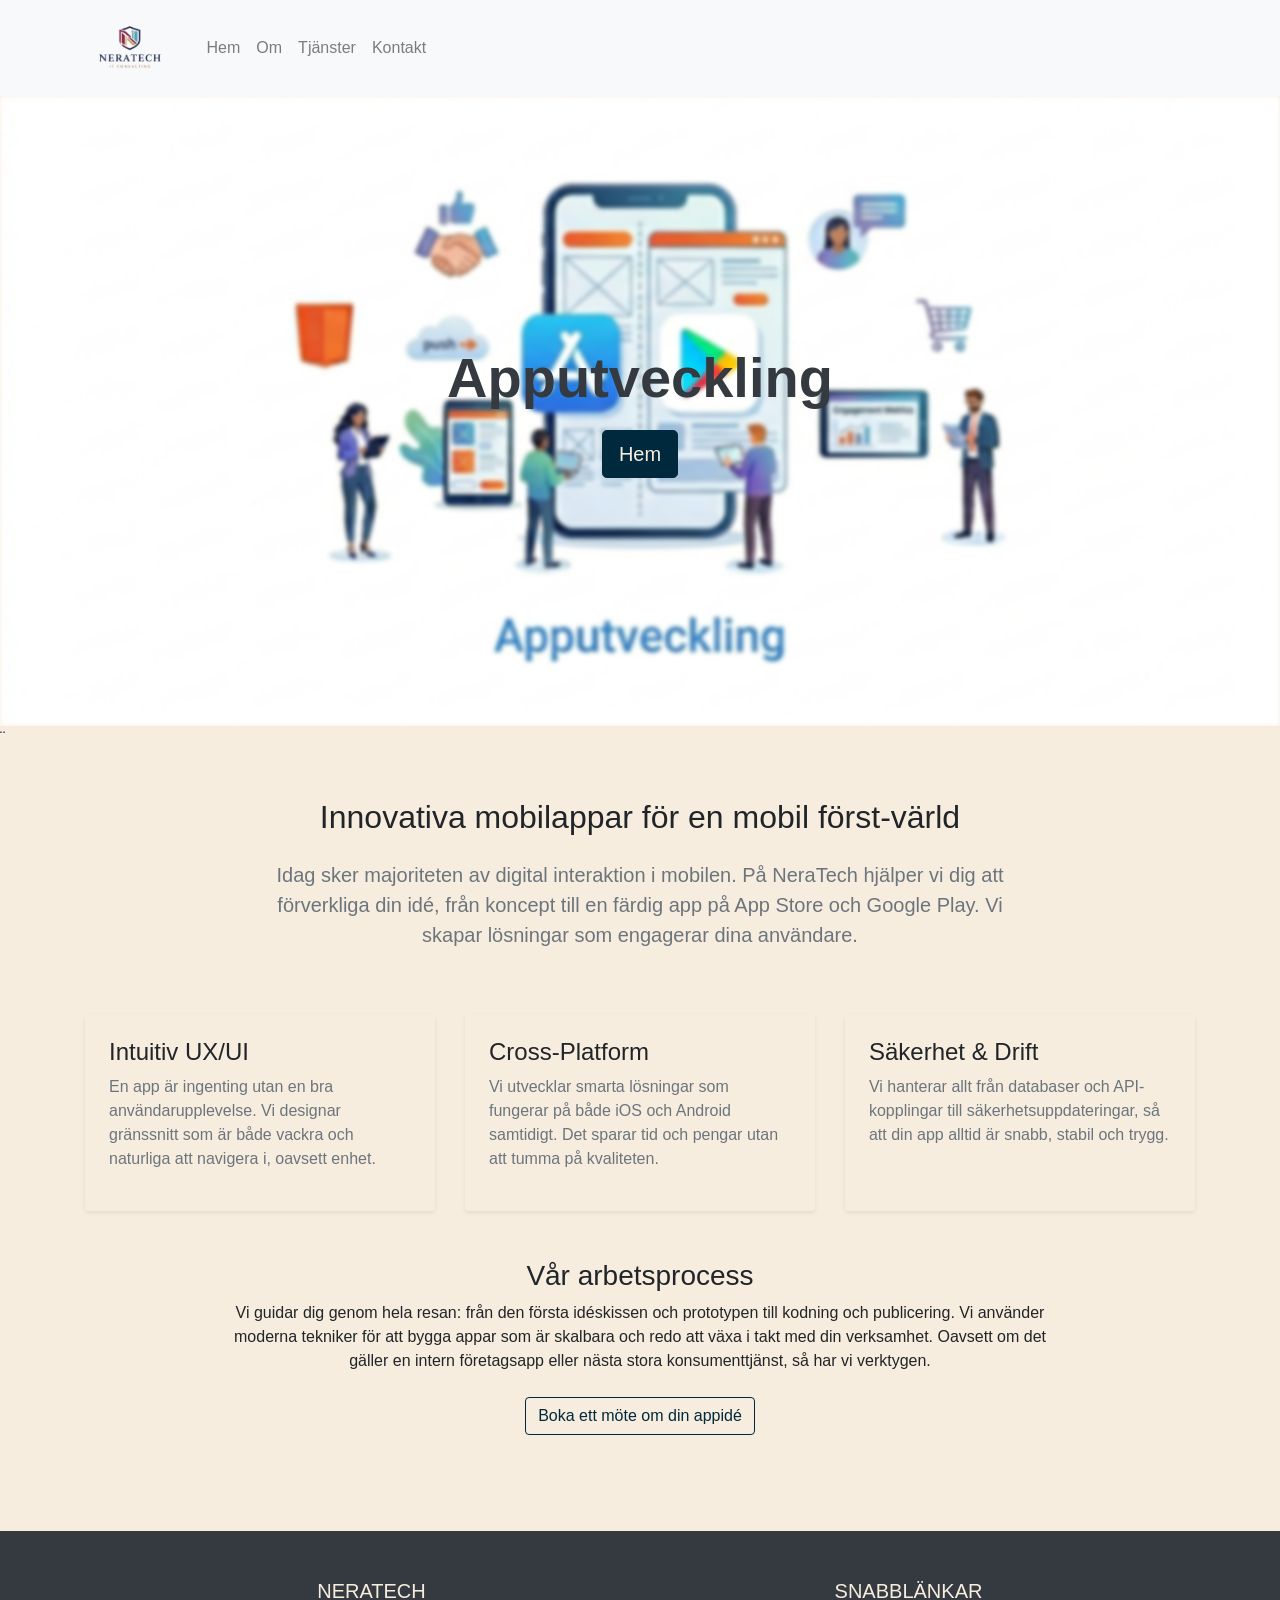
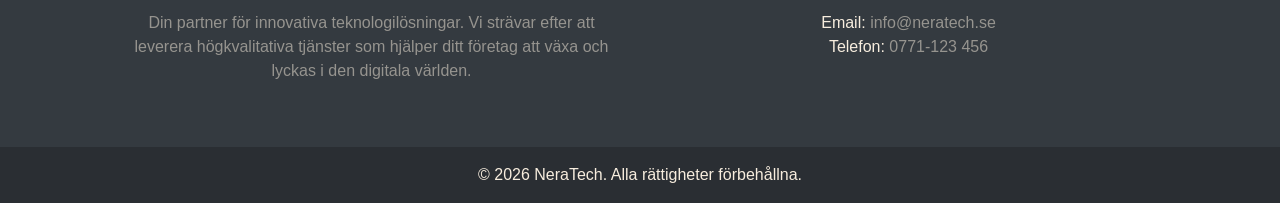
==== commit 153b1c91: "gotte" ====
--- a/apputveckling.html
+++ b/apputveckling.html
@@ -41,30 +41,86 @@
     <h1 class=" hero-text display-5 text-dark">Apputveckling</h1>
      <a href="index.html" class="btn btn-primary btn-lg" style="margin-top: 10px;">Hem</a>
     
-</div> 
+</div> ¨
+<body>
+    <!-- Tjänstebeskrivning: Apputveckling -->
+<section class="py-5">
+    <div class="container">
+        <div class="row justify-content-center">
+            <div class="col-lg-8 text-center">
+                <h2 class="fw-bold mb-4">Innovativa mobilappar för en mobil först-värld</h2>
+                <p class="lead text-muted">
+                    Idag sker majoriteten av digital interaktion i mobilen. På <strong>NeraTech</strong> 
+                    hjälper vi dig att förverkliga din idé, från koncept till en färdig app på 
+                    App Store och Google Play. Vi skapar lösningar som engagerar dina användare.
+                </p>
+            </div>
+        </div>
+
+        <div class="row mt-5 g-4">
+            <!-- Punkt 1 -->
+            <div class="col-md-4">
+                <div class="card h-100 border-0 shadow-sm p-4">
+                    <h4 class="fw-bold">Intuitiv UX/UI</h4>
+                    <p class="text-muted">En app är ingenting utan en bra användarupplevelse. Vi designar gränssnitt som är både vackra och naturliga att navigera i, oavsett enhet.</p>
+                </div>
+            </div>
+            <!-- Punkt 2 -->
+            <div class="col-md-4">
+                <div class="card h-100 border-0 shadow-sm p-4">
+                    <h4 class="fw-bold">Cross-Platform</h4>
+                    <p class="text-muted">Vi utvecklar smarta lösningar som fungerar på både iOS och Android samtidigt. Det sparar tid och pengar utan att tumma på kvaliteten.</p>
+                </div>
+            </div>
+            <!-- Punkt 3 -->
+            <div class="col-md-4">
+                <div class="card h-100 border-0 shadow-sm p-4">
+                    <h4 class="fw-bold">Säkerhet & Drift</h4>
+                    <p class="text-muted">Vi hanterar allt från databaser och API-kopplingar till säkerhetsuppdateringar, så att din app alltid är snabb, stabil och trygg.</p>
+                </div>
+            </div>
+        </div>
+
+        <div class="row justify-content-center m-5 text-center">
+            <div class="col-lg-10">
+                <h3 class="fw-bold">Vår arbetsprocess</h3>
+                <p>
+                    Vi guidar dig genom hela resan: från den första idéskissen och prototypen till kodning och publicering. 
+                    Vi använder moderna tekniker för att bygga appar som är skalbara och redo att växa i takt med din verksamhet. 
+                    Oavsett om det gäller en intern företagsapp eller nästa stora konsumenttjänst, så har vi verktygen.
+                </p>
+                <div class="mt-4">
+                    <a href="kontakt.html" class="btn btn-outline-primary">Boka ett möte om din appidé</a>
+                </div>
+            </div>
+        </div>
+    </div>
+</section>
+</body>
 
 <!-- Footer -->
-<footer class="bg-light text-center text-lg-start">
-    <div class="container p-4">
-        <div class="row">
-            <div class="text-center w-100">
-                <h5 class="text-uppercase">Kontakt</h5>
-                <ul class="list-unstyled mb-0">
-                    <li><a href="#!" class="text-dark">Email: info@neratech.se</a></li>
-                    <li><a href="#!" class="text-dark">Telefon: 0771-123456</a></li>
-                </ul>
-            </div>
-            <div class=" text-center w-50 mx-auto mt-4">
-                <h5 class="text-uppercase">NeraTech</h5>
-                <p>Din partner för innovativa teknologilösningar. Vi strävar efter att leverera högkvalitativa tjänster som hjälper ditt företag att växa och lyckas i den digitala världen.</p>
-            </div>
-            
+  <footer class="bg-dark text-white text-center text-lg-start">
+    <div class="container p-5">
+      <div class="row">
+        <div class="col-lg-6 mb-4 mb-md-0">
+          <h5 class="text-uppercase fw-bold">NeraTech</h5>
+          <p class="text-white-50">
+            Din partner för innovativa teknologilösningar. Vi strävar efter att leverera högkvalitativa tjänster som hjälper ditt företag att växa och lyckas i den digitala världen.
+          </p>
         </div>
+        <div class="col-lg-6 text-lg-end">
+          <h5 class="text-uppercase fw-bold">Snabblänkar</h5>
+          <ul class="list-unstyled mb-0">
+            <li>Email: <a href="mailto:info@neratech.se" class="text-white-50 text-decoration-none">info@neratech.se</a></li>
+            <li>Telefon: <a href="tel:0771123456" class="text-white-50 text-decoration-none">0771-123 456</a></li>
+          </ul>
+        </div>
+      </div>
     </div>
-    <div>
-        <p class="text-center p-3 bg-dark text-white mb-0">© 2024 NeraTech. Alla rättigheter förbehållna.</p>
+    <div class="text-center p-3" style="background-color: rgba(0, 0, 0, 0.2);">
+      © 2026 NeraTech. Alla rättigheter förbehållna.
     </div>
-</footer>
+  </footer>
 </body>
 </html>
 
--- a/css/style-ap.css
+++ b/css/style-ap.css
@@ -1,17 +1,29 @@
-.hero-section{
-background: url('/photos/service2.png') center/cover no-repeat; 
-height: 70vh; 
-filter: brightness(0.);
-top: 0; 
-left: 0; 
-width: 100%; 
-display: flex; 
-flex-direction: column; 
-justify-content: center;
-align-items: center;
+.hero-section {
+  position: relative; 
+  height: 70vh; 
+  display: flex; 
+  flex-direction: column; 
+  justify-content: center;
+  align-items: center;
+  overflow: hidden;
+}
+
+.hero-section::before {
+  content: "";
+  position: absolute;
+  top: 0; 
+  left: 0;
+  width: 100%; 
+  height: 100%;
+  background: url('/photos/service2.png') center/cover no-repeat;
+  filter: blur(2px); 
+  z-index: -1; 
 }
 
 .hero-text{
 font-weight: bold;
 font-size: 3.5rem;
+}
+.blur {
+  filter: blur(5px);
 }
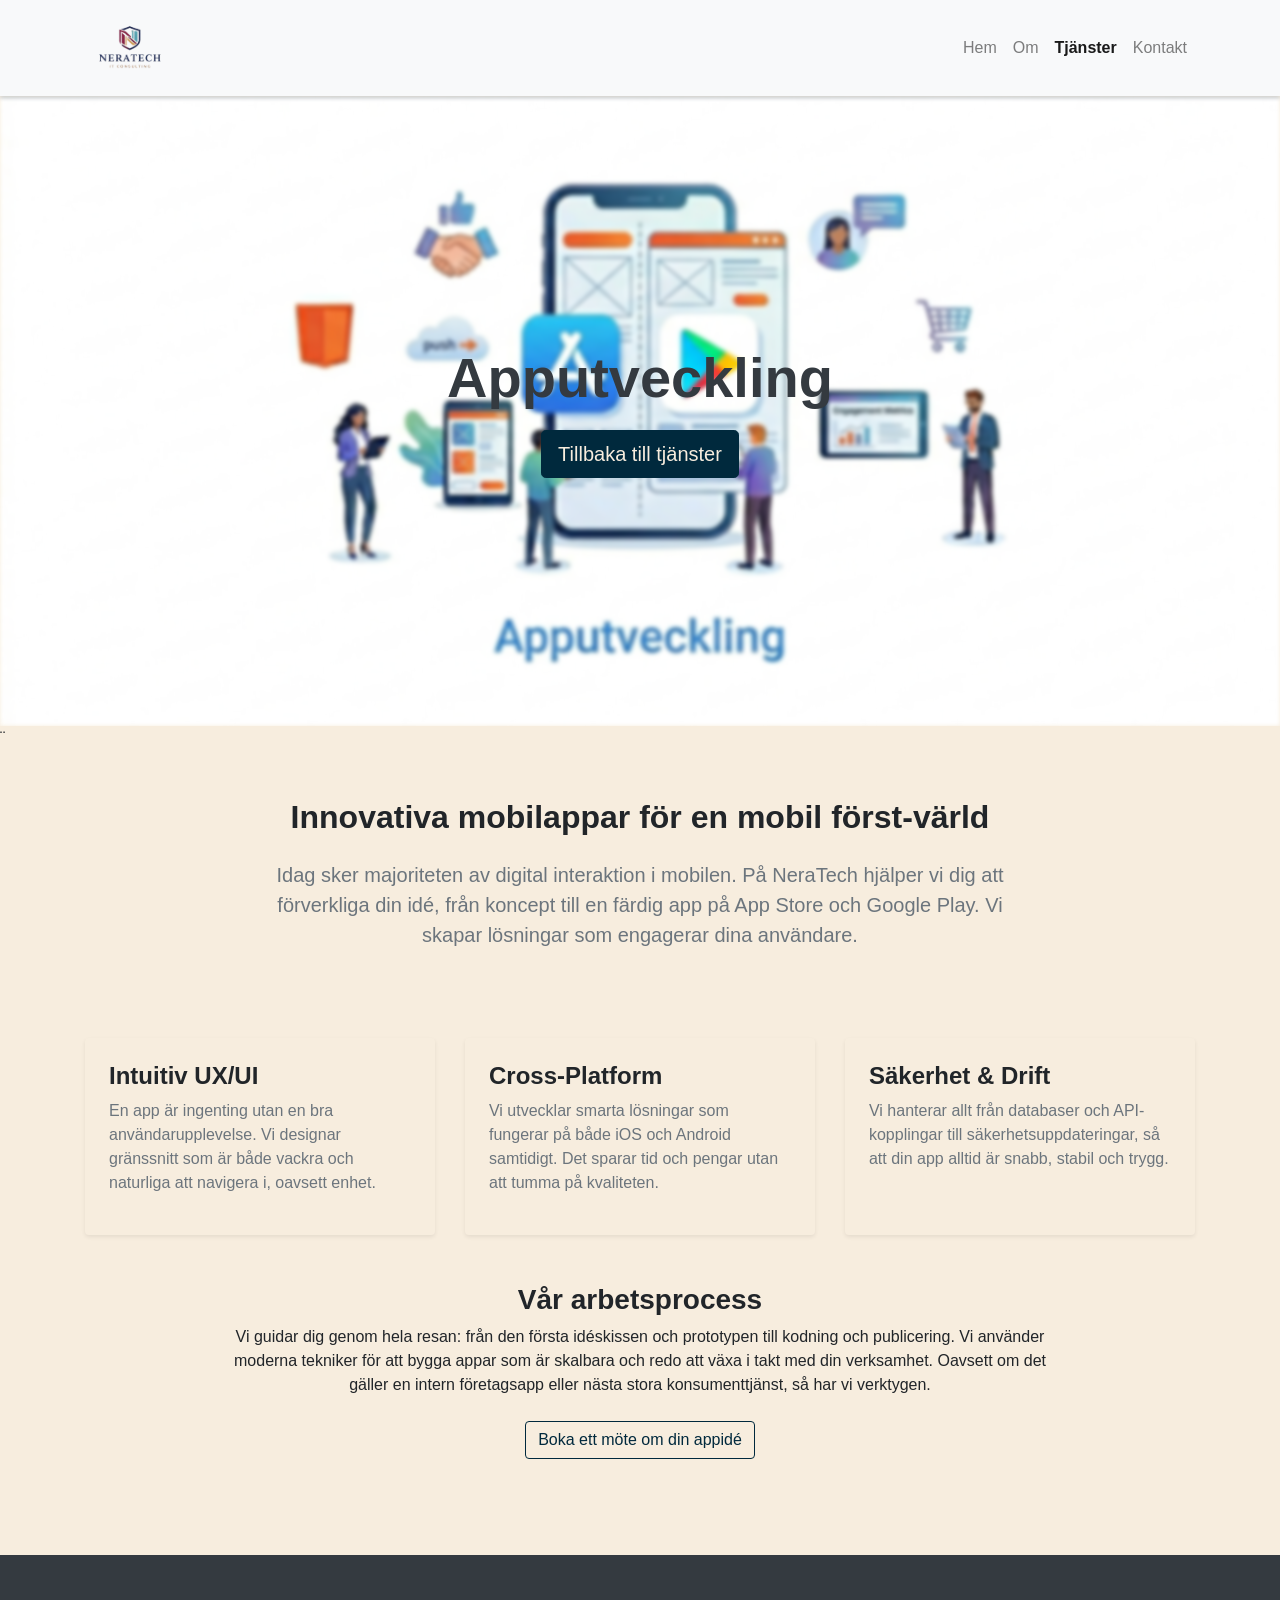
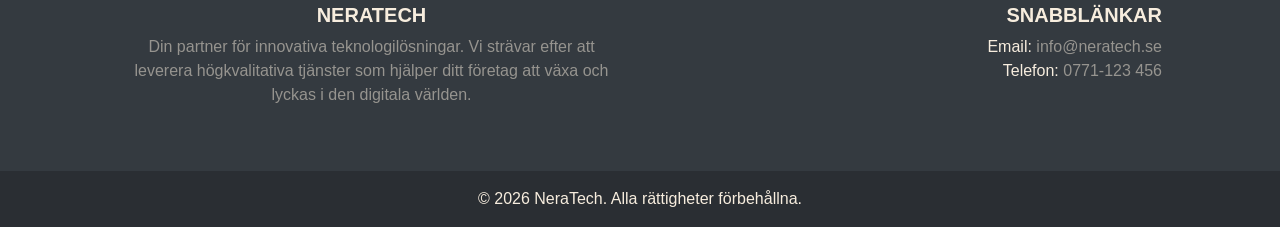
==== commit 3a990e89: "almänt fix-typ klar" ====
--- a/apputveckling.html
+++ b/apputveckling.html
@@ -6,6 +6,7 @@
     <title>NeraTech </title>
 
     <!-- Bootstrap CSS -->
+      <link href="https://cdn.jsdelivr.net/npm/bootstrap@5.3.0/dist/css/bootstrap.min.css" rel="stylesheet">
     <link href="css/styles.css" rel="stylesheet">
     <link href="css/style-ap.css" rel="stylesheet">
     <script src="https://cdn.jsdelivr.net/npm/bootstrap@5.3.0/dist/js/bootstrap.bundle.min.js"></script>
@@ -18,16 +19,16 @@
 <!-- Navbar -->
 <nav class="navbar navbar-expand-lg navbar-light bg-light">
     <div class="container">
-        <a class="navbar-brand" href="#"><img src="photos/logo.png" alt="Logo" class="img-fluid" style="max-height: 70px;"></a>
+        <a class="navbar-brand" href="index.html"><img src="photos/logo.png" alt="Logo" class="img-fluid" style="max-height: 70px;"></a>
         <button class="navbar-toggler" type="button" data-bs-toggle="collapse" data-bs-target="#navbarNav">
             <span class="navbar-toggler-icon"></span>
         </button>
         <div class="collapse navbar-collapse" id="navbarNav">
             <ul class="navbar-nav ms-auto">
                 <li class="nav-item"><a class="nav-link" href="index.html">Hem</a></li>
-                <li class="nav-item"><a class="nav-link" href="#">Om</a></li>
-                <li class="nav-item"><a class="nav-link" href="tjanster.html">Tjänster</a></li>
-                <li class="nav-item"><a class="nav-link" href="#">Kontakt</a></li>
+                <li class="nav-item"><a class="nav-link" href="om-oss.html">Om</a></li>
+                <li class="nav-item"><a class="nav-link active fw-bold" href="index.html#tjänster">Tjänster</a></li>
+                <li class="nav-item"><a class="nav-link" href="kontakt.html">Kontakt</a></li>
             </ul>
         </div>
     </div>
@@ -39,7 +40,7 @@
 <div class="hero-section text-center">
 
     <h1 class=" hero-text display-5 text-dark">Apputveckling</h1>
-     <a href="index.html" class="btn btn-primary btn-lg" style="margin-top: 10px;">Hem</a>
+     <a href="index.html#tjänster" class="btn btn-primary btn-lg" style="margin-top: 10px;">Tillbaka till tjänster</a>
     
 </div> ¨
 <body>
--- a/css/styles.css
+++ b/css/styles.css
@@ -10,10 +10,10 @@
   --teal: #20c997;
   --cyan: #17a2b8;
   --white: #F7EDDE;
-  --gray: #6c757d;
+  --gray: #d17d00;
   --gray-dark: #343a40;
   --primary: #00293D;
-  --secondary: #598DB1;
+  --secondary: #ff9500;
   --success: #931621;
   --info: #931621;
   --warning: #931621;
--- a/css/style-ap.css
+++ b/css/style-ap.css
@@ -18,6 +18,7 @@
   background: url('/photos/service2.png') center/cover no-repeat;
   filter: blur(2px); 
   z-index: -1; 
+   border-top: 1px solid #30465c;
 }
 
 .hero-text{
